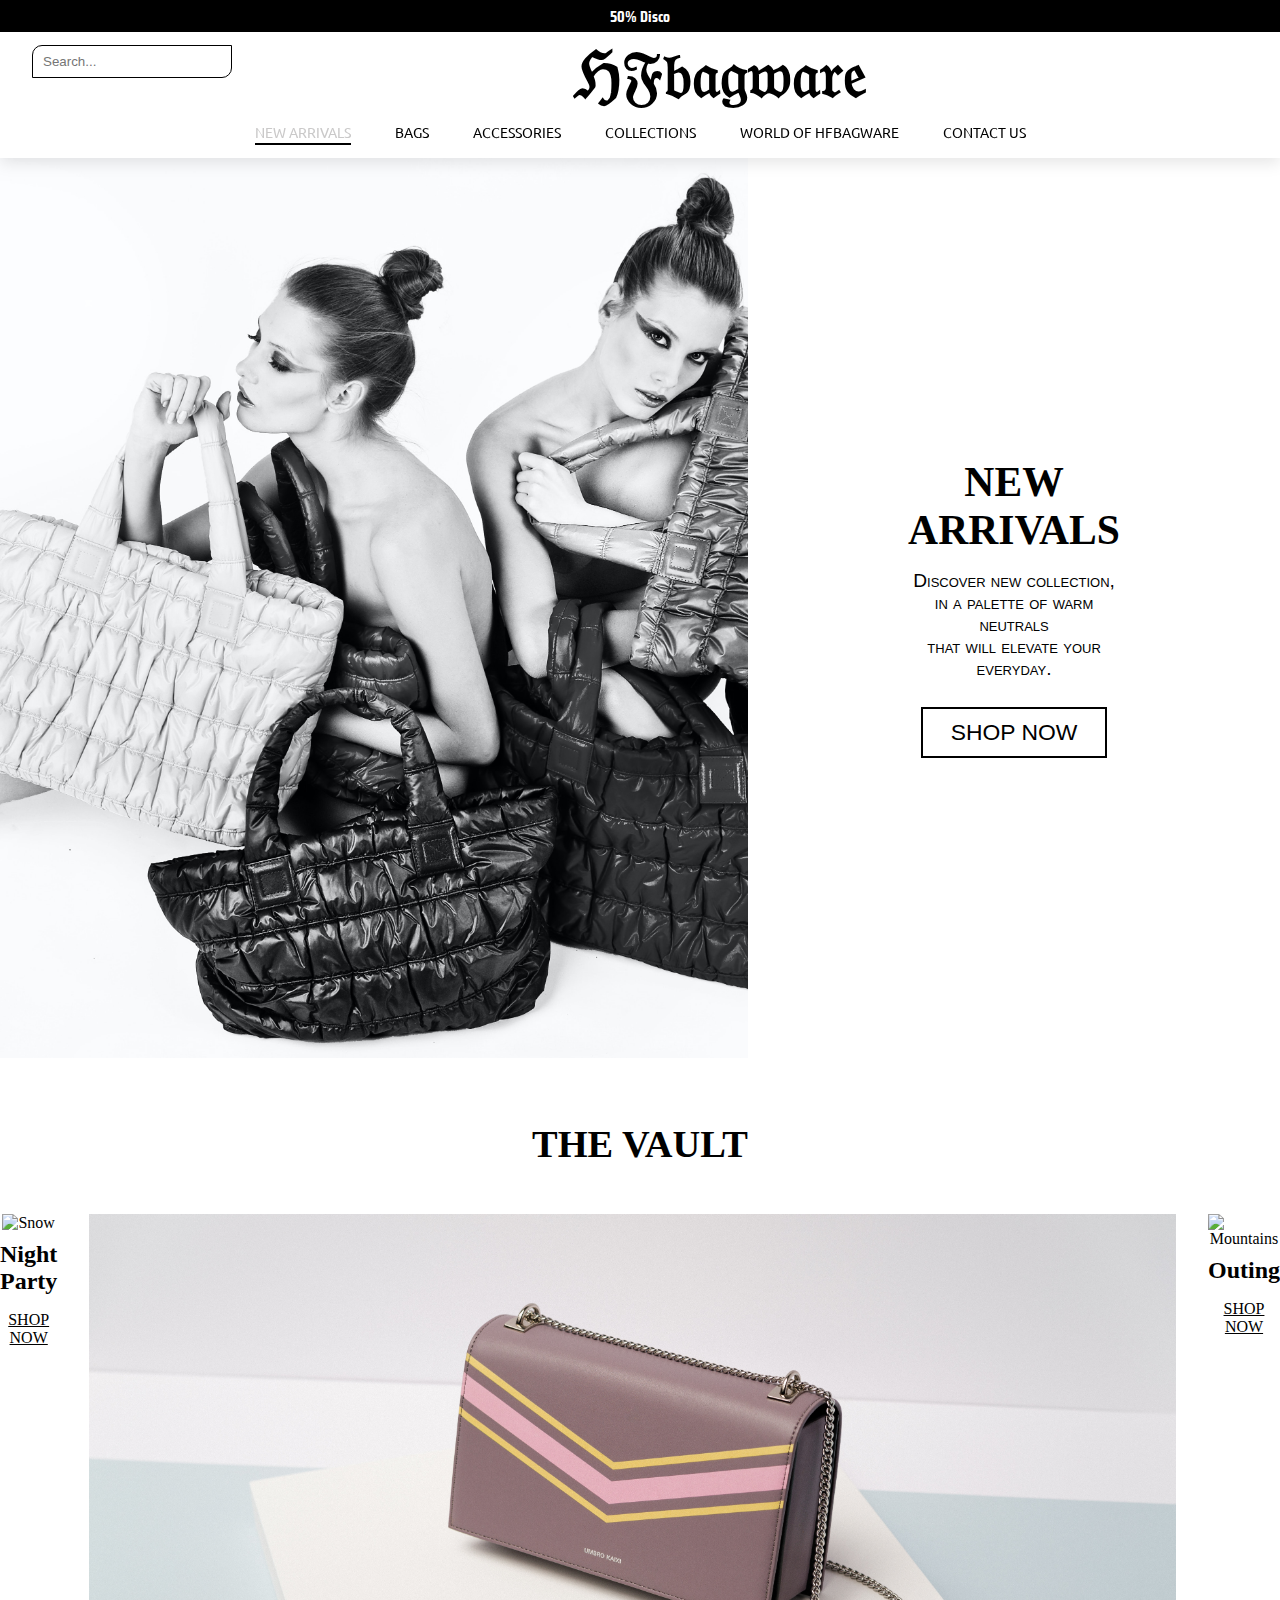
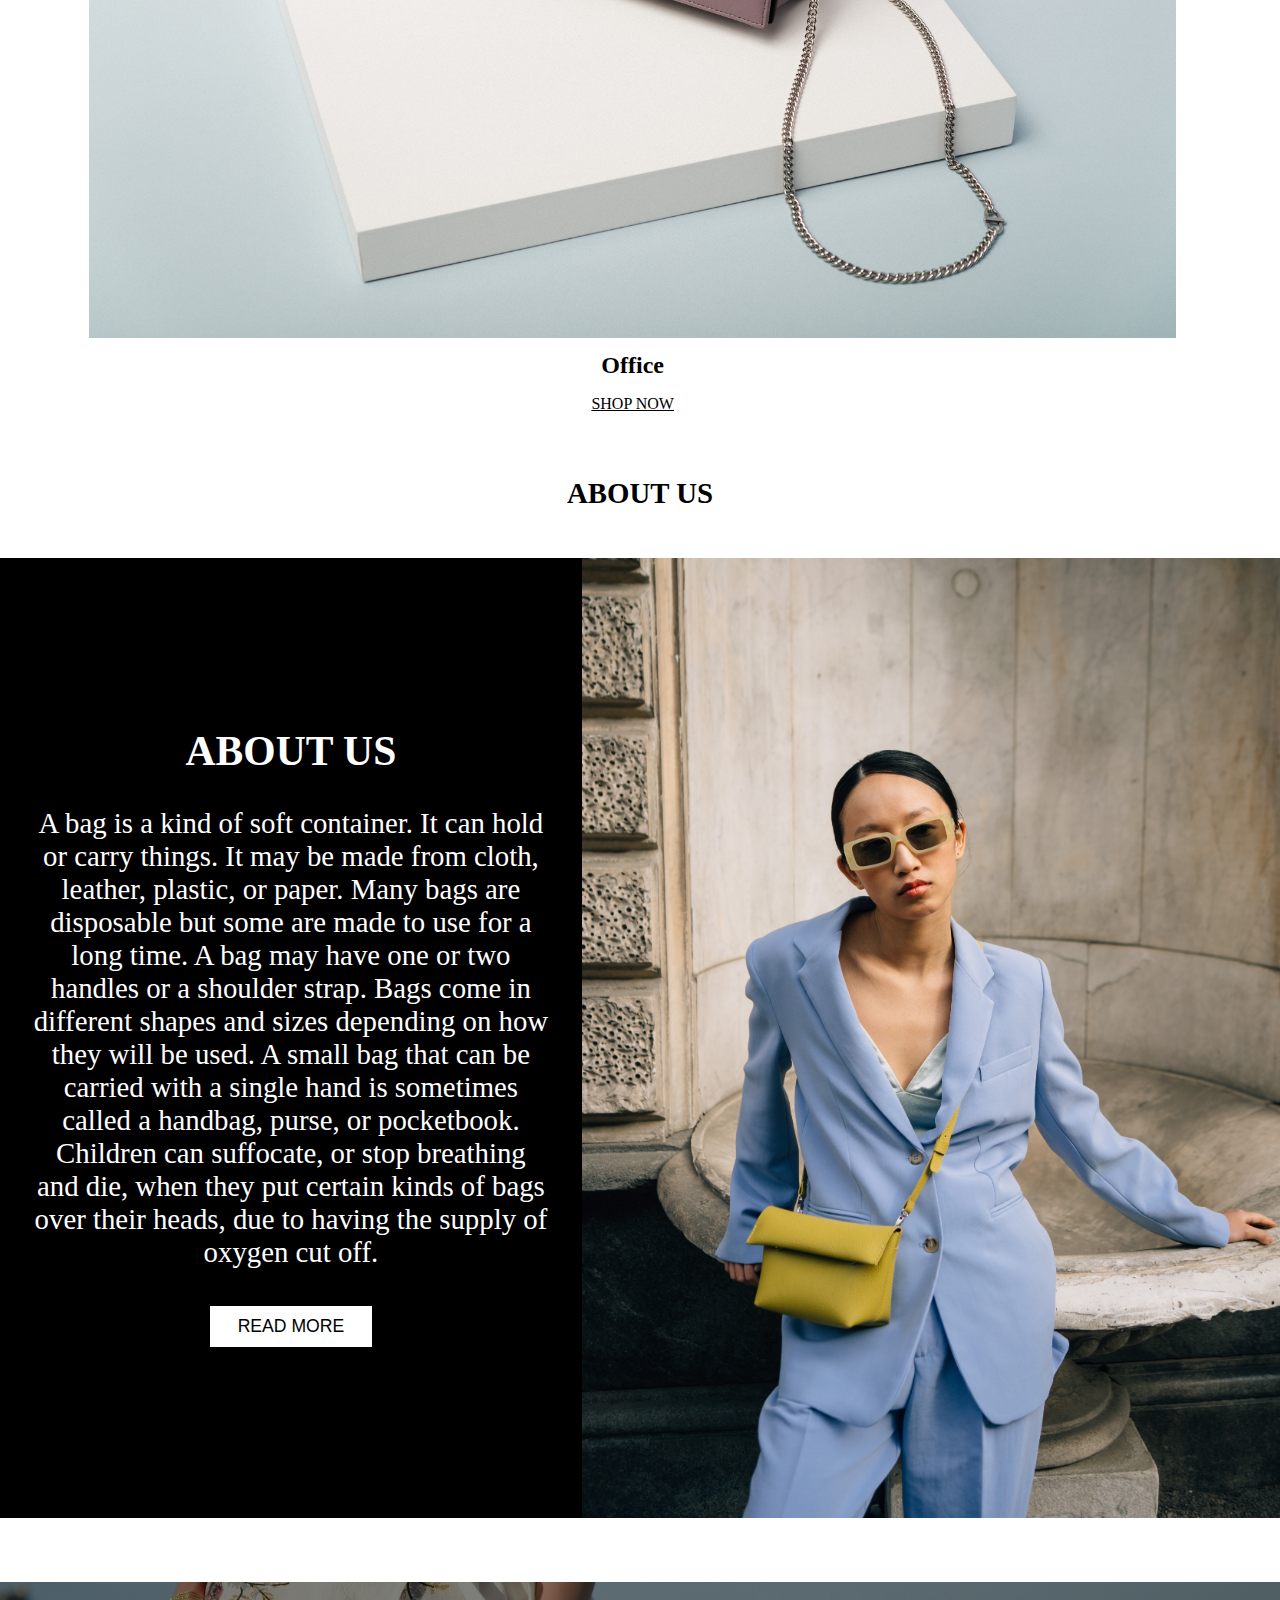
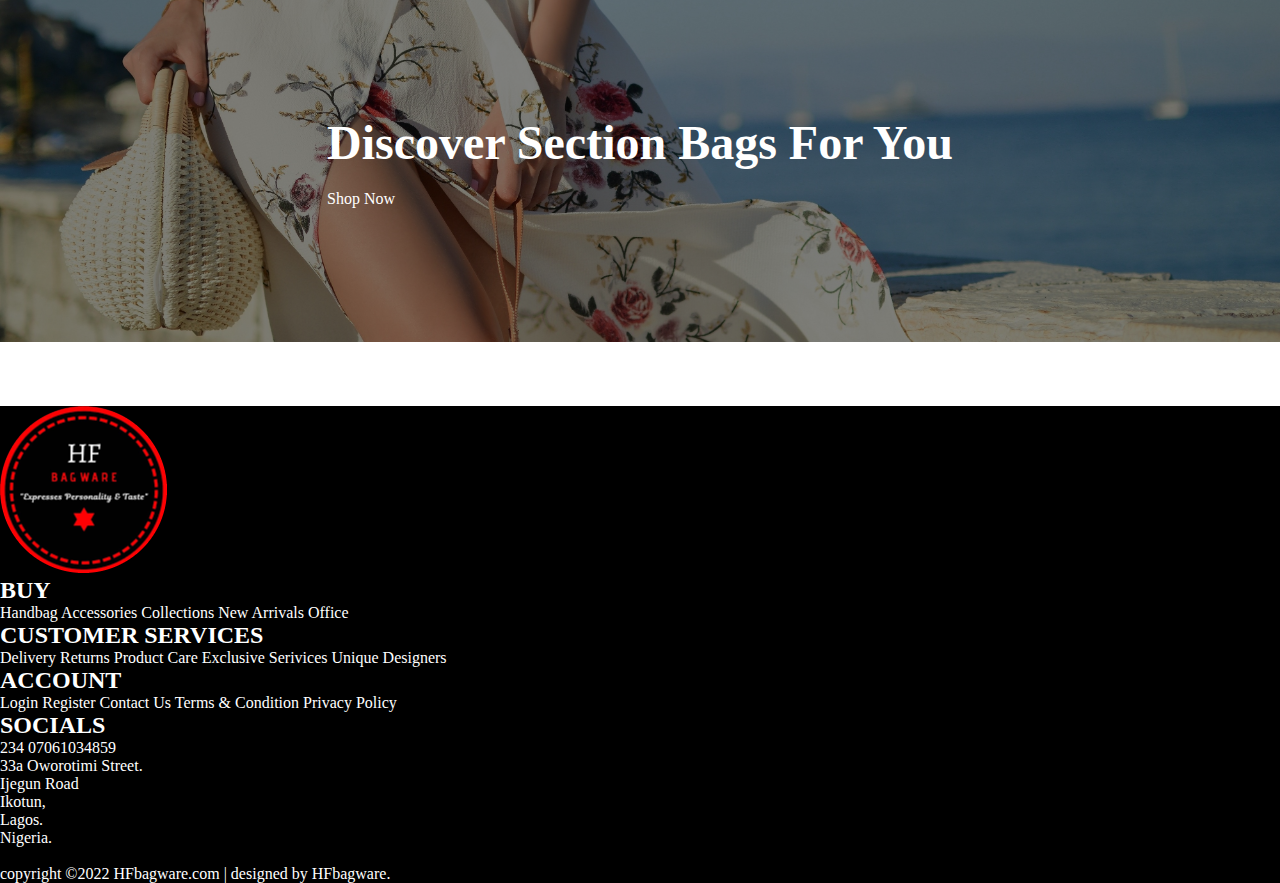
==== index.html @ 76661a8f "commited- contact page" ====
<!DOCTYPE html>
<head>
    <meta charset="UTF-8">
    <meta http-equiv="X-UA-Compatible" content="IE=edge">
    <meta name="viewport" content="width=device-width, initial-scale=1, shrink-to-fit=no">
    <title>  HFbagware.com </title>
    <link rel="stylesheet" href="style.css">
    <link rel="stylesheet" href="https://cdnjs.cloudflare.com/ajax/libs/font-awesome/6.4.0/css/all.min.css"/>
    <script src="https://kit.fontawesome.com/bca7ae633a.js" crossorigin="anonymous"></script>
    <link rel="stylesheet" href="https://unicons.iconscout.com/release/v4.0.8/css/line.css">
    <!-- <script src="script.js"></script> -->
    <link rel="stylesheet" href="https://cdn.jsdelivr.net/npm/swiper@9/swiper-bundle.min.css" />
</head>
<body>
    <div class="top-footer">
        <div class="footer-context">
            <h4 id="changing-text"></h4>
            <!-- 50% discount on best seller bags. -->
        </div>
    </div>

    <section class="header">
        <div class="header_content">
            <div class="hf">
                <form class="form" action="/search" method="get">
                    <input class="input" type="text" name="query" placeholder="Search...">
                    <button type="submit"><i class="uil uil-search"></i></button>
                </form>

                <h1>ℌ𝔉𝔟𝔞𝔤𝔴𝔞𝔯𝔢</h1>

                <div class="icons">
                    <button><i class="uil uil-user"></i></button>
                    <button><i class="uil uil-shopping-bag"></i></button>
                </div>
            </div>
            <!-- <i class="uil uil-shutter-alt"></i> -->
            <ul class="nav-menu">
                <li><a class="active" href="index.html"><i class="uil uil-process"></i>NEW ARRIVALS</a></li>
                <li><a href="bag.html"><i class="uil uil-bag"></i>BAGS</a></li>
                <li><a href="accessories.html"><i class="uil uil-wallet"></i></i>ACCESSORIES</a></li>
                <li><a href="collection.html"><i class="uil uil-box"></i>COLLECTIONS</a></li>
                <li><a href="about.html"><i class="uil uil-globe"></i>WORLD OF HFBAGWARE</a></li>
                <li><a href="contact.html"><i class="uil uil-calling"></i>CONTACT US</a></li>
                <a href="javascript:void(0);" class="icon" onclick="myFunction()"></a>
            </ul>
        </div>
    </section>

    <!-- -------------- END HEADER AND NAVBAR SECTION ----------------------  -->

    <!-- ----------------- BEGIN HOMEPAGE IMAGE SECTION  -->

    <section class="hero">
        <div class="hero_content">
            <!-- <img class="home-img" src="" /> -->
            <div class="home-img">

            </div>

            <div class="text">
                <span>
                    <h1>NEW ARRIVALS</h1>
                    <p>Discover new collection,<br/>
                        in a palette of warm neutrals<br/>
                        that will elevate your everyday.<br/>
                        <!-- - And deasonal textures and exclusive colourways</p> -->
                    </p>
                </span>
                <button class="button button1">shop now<a href="bag.html"></a></button>
            </div>
        </div>
    </section>

      <!-- ----------------- BEGIN HOMEPAGE IMAGE SECTION  -->
    
      <!-- ----------------- BEGIN VAULT IMAGE SECTION  -->

    <section class="vault">
        <div class="vault_content">
            <div class="vault_header">
                <h1>THE VAULT</h1>
            </div>

            <div class="vault_columns">
                <div class="column">
                    <img src="images/bag (1).jpg" alt="Snow" style="width:100%">
                    <h4><a href="#">night party</a></h4>
                    <span><a href="bag.html">SHOP NOW</a></span>
                </div>
                <div class="column">
                  <img src="images/bag (2).jpg" alt="Forest" style="width:100%">
                  <h4><a href="#">office</a></h4>
                  <span><a href="bag.html">SHOP NOW</a></span>
                </div>
                <div class="column">
                  <img src="images/bag (3).jpg" alt="Mountains" style="width:100%">
                  <h4><a href="#">outing</a></h4>
                  <span><a href="bag.html">SHOP NOW</a></span>
                </div>
            </div>
        </div>
    </section>

    <!-- ----------------- BEGIN VAULT IMAGE SECTION  ------------- -->

    <!-- ----------- BESTSELLER SECTION -----------------------  -->


    <!-- ----------------- BEGIN TOP-PICK SECTION  ------------- -->

    <!-- ------------------ ABOUT SECTION ----------------------- -->
    <section class="about_container">
        <div class="about_title">
            <h2>about us</h2>
        </div>

        <div class="about_content">
            <div class="about_left_text">
                <div class="about_text">
                    <h4>About us</h4>
                    <p>A bag is a kind of soft container. It can hold or carry things. It may be made from cloth, leather, plastic, or paper.
                         Many bags are disposable but some are made to use for a long time. A bag may have one or two handles or a shoulder strap.
                          Bags come in different shapes and sizes depending on how they will be used. A small bag that can be carried with a single 
                          hand is sometimes called a handbag, purse, or pocketbook. Children can suffocate, or stop breathing and die, when they put
                           certain kinds of bags over their heads,
                         due to having the supply of oxygen cut off.
                    </p>
                    <button class="button button2">Read More</button>
                </div>
            </div>

            <div class="about_right_image">
                <!-- <img src="images/homeimg (4).jpg" alt=""> -->
            </div>
        </div>
    </section>

    <!-- -------------------------- BEGIN BANNER -----------------------  -->

    <section class="banner">
        <div class="banner_container">
            <div class="banner_content">
                <div class="banner_text">
                    <h3>discover section bags for you</h3>
                    <a href="#" class="shop">Shop Now <i class="uil uil-arrow-right"></i></a>
                </div>
            </div>
        </div>
    </section>

    <!-- ------------------------ BEGIN FOOTER SECTION ---------------------------  -->

    <footer class="footer_container">
        <div class="inner_footer">
            <div class="logo_container">
                <img src="images/download-modified.png"/>
            </div>

            <div class="footer_content f-content">
                <div class="footer_third">
                    <h2>BUY</h2>
                    <a href="bag.html">Handbag</a>
                    <a href="accessories.html">Accessories</a>
                    <a href="collection.html">Collections</a>
                    <a href="#">New Arrivals</a>
                    <a href="#">Office</a>
                </div>
                <div class="footer_third">
                    <h2>CUSTOMER SERVICES</h2>
                    <a href="#">Delivery</a>
                    <a href="#">Returns</a>
                    <a href="#">Product Care</a>
                    <a href="#">Exclusive Serivices</a>
                    <a href="#">Unique Designers</a>
                </div>
                <div class="footer_third">
                    <h2>ACCOUNT</h2>
                    <a href="#">Login</a>
                    <a href="#">Register</a>
                    <a href="#">Contact Us</a>
                    <a href="#">Terms &amp; Condition</a>
                    <a href="#">Privacy Policy</a>
                </div>
                <div class="footer_third">
                    <h2>SOCIALS</h2>
                    <a href="whatsapp://send?text=Hello World!&phone=+2347********9"><ion-icon name="call-outline"></ion-icon>    234 07061034859</a><br>
                    <li><a href="https://www.instagram.com/p/CU2AyEWIhxr/"><ion-icon name="logo-whatsapp"></ion-icon></a></li>
                    <li><a href="#"><ion-icon name="logo-instagram"></ion-icon></a></li>
                    <li><a href="#"><ion-icon name="mail-open-outline"></ion-icon></a></li>
                    <li><a href="#"><ion-icon name="logo-facebook"></ion-icon></a></li>
                    <li><a href="#"><ion-icon name="logo-twitter"></ion-icon></a></li>
                    <span>
                        33a Oworotimi Street.<br>
                        Ijegun Road<br>
                        Ikotun,<br>
                        Lagos.<br>
                        Nigeria.<br> <br>
                        <p>copyright &copy;2022  HFbagware.com | designed by HFbagware. </p>
                    </span>
                </div>
            </div>
        </div>
        <!-- <div class="footer-bottom">
            <p> HFbagware.com | designed by HFbagware. </p>
            <p>kugbg</p>
        </div> -->
        <!-- <img src="https://img.icons8.com/windows/32/000000/heart-lock.png   copyright &copy;2022 "/> -->
    </footer>

    <script src="script.js"></script>

    <!-- swiperJs  -->
    <script src="https://cdn.jsdelivr.net/npm/swiper@9/swiper-bundle.min.js"></script>
</body>
---- style.css ----
@import url('https://fonts.googleapis.com/css2?family=Imperial+Script&family=Norican&family=Saira+Condensed:wght@300;400&display=swap');
@import url('https://fonts.googleapis.com/css2?family=Imperial+Script&display=swap');
@import url('https://fonts.googleapis.com/css2?family=Imperial+Script&family=Saira+Condensed:wght@300;400&display=swap');
@import url('https://fonts.googleapis.com/css2?family=Imperial+Script&family=Norican&family=Saira+Condensed:wght@300;400&family=Trocchi&display=swap');
@import url('https://fonts.googleapis.com/css2?family=Imperial+Script&family=Norican&family=Oswald&family=Saira+Condensed:wght@300;400&family=Trocchi&display=swap');
@import url('https://fonts.googleapis.com/css2?family=Imperial+Script&family=Norican&family=Oswald&family=Saira+Condensed:wght@300;400&family=Trocchi&family=Yuji+Hentaigana+Akebono&display=swap');
@import url('https://fonts.googleapis.com/css2?family=Imperial+Script&family=Luxurious+Roman&family=Norican&family=Oswald&family=Saira+Condensed:wght@300;400&family=Trocchi&family=Yuji+Hentaigana+Akebono&display=swap');
@import url('https://fonts.googleapis.com/css2?family=Abril+Fatface&family=Anton&family=Bebas+Neue&family=Black+Han+Sans&family=Bungee&family=Cinzel:wght@400;600&family=Gloock&family=Great+Vibes&family=Imperial+Script&family=Kanit:wght@300&family=League+Spartan&family=Luxurious+Roman&family=Norican&family=Oswald&family=Poppins:wght@400;500;600&family=Prosto+One&family=Raleway:wght@400;500;600&family=Saira+Condensed:wght@300;400&family=Ubuntu:wght@400;500&display=swap');
*{
    margin: 0;
    padding: 0;
    box-sizing: border-box;
    text-decoration: none;
    list-style: none;
}

button {
    border: none;
    background-color: #fff;
    font-size: 1.5rem;
    padding: 0 4px;
    cursor: pointer;
}

/*----------------- START TOP FOOTER -------------*/
.top-footer{
    width: 100%;
    height: 2rem;
    background-color: black;
}

.footer-context h4{
    text-align: center;
    padding: 4px;
    color: white;
    font-size: 1rem;
    font-family: 'Saira Condensed', sans-serif;
    text-transform: capitalize;
    animation: animate 10s infinite ease-in-out;
}

@keyframes animate {
    0% {
        color: rgb(255, 201, 217);
    }

    50% {
        color: rgb(199, 247, 199);
    }

    100% {
        color: rgb(252, 175, 175)
    }
}


/* --------------------- END TOP FOOTER ---------------------- */

/* ------------------------ HEADER AND NAVBAR ----------------*/
.header {
    background: #fff;
    box-shadow: 0 5px 15px rgba(0,0,0,0.1);
    z-index: 999;
    position: sticky;
    top: 0;
    left: 0;
}

.header_content {
    text-align: center;
    padding: 0.3rem 0 1rem 0;
}

.hf {
    display: flex;
    justify-content: space-between;
    align-items: center;
    padding: 0 3rem 0 2rem;
    font-size: 2rem;
    padding-bottom: 0.5rem;
}

.hf h4 {
    font-size: 0.9rem;
    text-transform: capitalize;
    font-family: 'Ubuntu', sans-serif;
    font-weight: 400;
}

/* Style the search bar container */
.form {
    border: none;
}

/* Style the search input */
.input[type="text"] {
    width: 200px;
    padding: 10px;
    height: 33px;
    border: 1px solid black;
    border-bottom-right-radius: 10px;
    border-top-left-radius: 10px;
}
  
  /* Style the search button */
.form button[type="submit"] {
    margin: -50px;
    width: 32px;
    font-size: 1.4rem;
    border-bottom-right-radius: 10px;
    background: var black;
    color: black;
    cursor: pointer;
}

.nav-menu li{
    display: inline-block;
    padding: 0 20px;
}

.nav-menu li a{
    text-decoration: none;
    color: black;
    font-family: 'Ubuntu', sans-serif;
    font-size: 0.9rem;
    font-weight: 400;
    position: relative;
}

.nav-menu li a.active {
    color: #cac9c9;
} 

.nav-menu li a::before{
    content: " ";
    display: block;
    height: 2px;
    background-color: black;
    position: absolute;
    bottom: -4px;
    width: 0%;
    transition: all ease-in-out 250ms;
}

.nav-menu li a:hover::before,
.nav-menu li a.active::before{
    width: 100%;
}

.nav-menu::after {
    content: "";
    clear: both;
    display: table;
}
 /* ---------------- END HEADER/NAVBAR SECTION ---------------  */


/* ----------------- START NEW ARRIVAL SECTION -------------------*/

.hero_content {
    display: flex;
    align-items: center
}

.home-img {
    width: 68%;
    height: 100vh;
    overflow: hidden;
    position: relative;
    background-image: url(images/home\ \(2\).jpg);
    background-position: center;
    background-repeat: no-repeat;
    background-size: cover;
    animation: change 35s infinite ease-in-out;
}

@keyframes change {
    10% {
        background-image: url(images/home\ \(2\).jpg);
    }
    20% {
        background-image: url(images/pexel1.jpg);
    }
    40% {
        background-image: url(images/pexel2.jpg);
    }
    80% {
        background-image: url(images/moreimg\ \(1\).jpg);
    }
    100% {
        background-image: url(images/moreimg\ \(2\).jpg);
    }
}

@media (max-width: 1429px){
    .home-img {
        width: 140%;
    }
}

.text {
    padding: 0 10rem 0 ;
    font-variant: small-caps;
    text-align: center;
    font-size: 1.3rem;
}

.text span p{
    padding: 1rem 0;
    font-family: 'Orbitron', sans-serif;
    font-size: 1.2rem;
    font-weight: 100;
}

.button {
    border: none;
    color: white;
    padding: 10px 28px;
    text-transform: uppercase;
    text-align: center;
    text-decoration: none;
    font-size: 16px;
    transition-duration: 0.4s;
    cursor: pointer;
}

.button1 {
    font-size: 110%;
    background-color: white; 
    color: black; 
    margin-top: 0.7rem;
    border: 2px solid black;
}
  
.button1:hover {
    background-color: black;
    color: white;
}
/*   ------------------- END NEW ARRIVAL SECTION ------------------------*/

/* ---------------- START VALUT SECTION -------------*/

.vault_header {
    text-align: center;
    font-size: 1.2rem;
    font-variant: small-caps;
    padding: 4rem 0 3rem 0;
}

.vault_columns {
    display: flex;
    gap: 2rem;
}

.vault_columns {
    text-align: center;
}

.column h4 a{
    color: black;
    font-size: 1.5rem;
    text-transform: capitalize;
    text-decoration: none;
}

.column img{
    padding: 0 0 0.6rem 0;
}

.column h4 {
    margin-bottom: 1rem;
}

.column span a {
    text-decoration: underline;
    color: black;
    font-size: 1rem;
}

@media screen and (max-width: 500px) {
    .column {
      width: 100%;
    }
} 
/* ----------------- END VALUT SECTION -----------*/

/* ------------ START TOP PICKS --------------------*/

/* --------------------- END TOP PICKS ---------------------- */



/* --------------------- START ABOUT US SECTION ---------------------*/

.about_title {
    text-align: center;
    font-size: 1.2rem;
    font-variant: small-caps;
    padding: 4rem 0 3rem 0;
    text-transform: uppercase;
}

.about_content {
    display: flex;
    /* padding: 2rem 3rem; */
}

.about_left_text {
    width: 50%;
    height: 60rem;
    background-color: black;
    color: white;
    display: flex;
    align-items: center;
}

.about_text {
    display: flex;
    flex-direction: column;
    align-items: center;
}

.about_text h4 {
    text-align: center;
    font-size: 2.6rem;
    font-variant: small-caps;
    padding: 0 0 2rem;
    text-transform: uppercase;
}

.about_text p {
    padding: 0 2rem 1.5rem 2rem;
    text-align: center;
    font-size: 1.8rem;
}

.button2 {
    font-size: 110%;
    background-color: white; 
    color: black; 
    margin-top: 0.7rem;
    border: 2px solid black;
}
  
.button2:hover {
    background-color: #cac9c9;
    color: black;
}

.about_right_image {
    width: 60%;
    height: 60rem;
    background-image: url(images/homeimg\ \(4\).jpg);
    background-position: center;
    background-size: cover;
    background-repeat: no-repeat;
}
/* ------------------END ABOUT US SECTION ------------------ */

/* ----------------- START BGDOWN SECTION -----------------*/
.banner {
    padding: 4rem 0 4rem 0;
}
.banner_content {
    display: flex;
    align-items: center;
    justify-content: center;
    width: 100%;
    height: 40vh;
    position: relative;
    background-image: url(images/bg.jpg);
    background-position: center;
    background-repeat: no-repeat;
    background-size: cover;
    z-index: 1;
}

.banner_content::after {
    content: '';
    position: absolute;
    width: 100%;
    height: 40vh;
    top: 0;
    left: 0;
    background-color: black;
    opacity: 0.5;
    z-index: -1;
}

.banner_text h3{
    text-transform: capitalize;
    font-size: 3rem;
    color: white;
    padding-bottom: 20px;
}

.banner_text a {
    color: #fff;
    transition: 2s ease-in-out;
}

.banner_text a:hover {
    font-size: 1.1rem;
    color: #cac9c9;
    text-decoration: underline;
}

/* --------------------- FOOTER ----------------------*/

footer {
    display: flex;
    background-color: black;
}


.footer_third {
    color: #fff;
}

.footer_third a {
    color: #fff;
}

.footer_third span {
    color: #fff;
}
/* -------------------- END OF FOOTER -------------------------*/
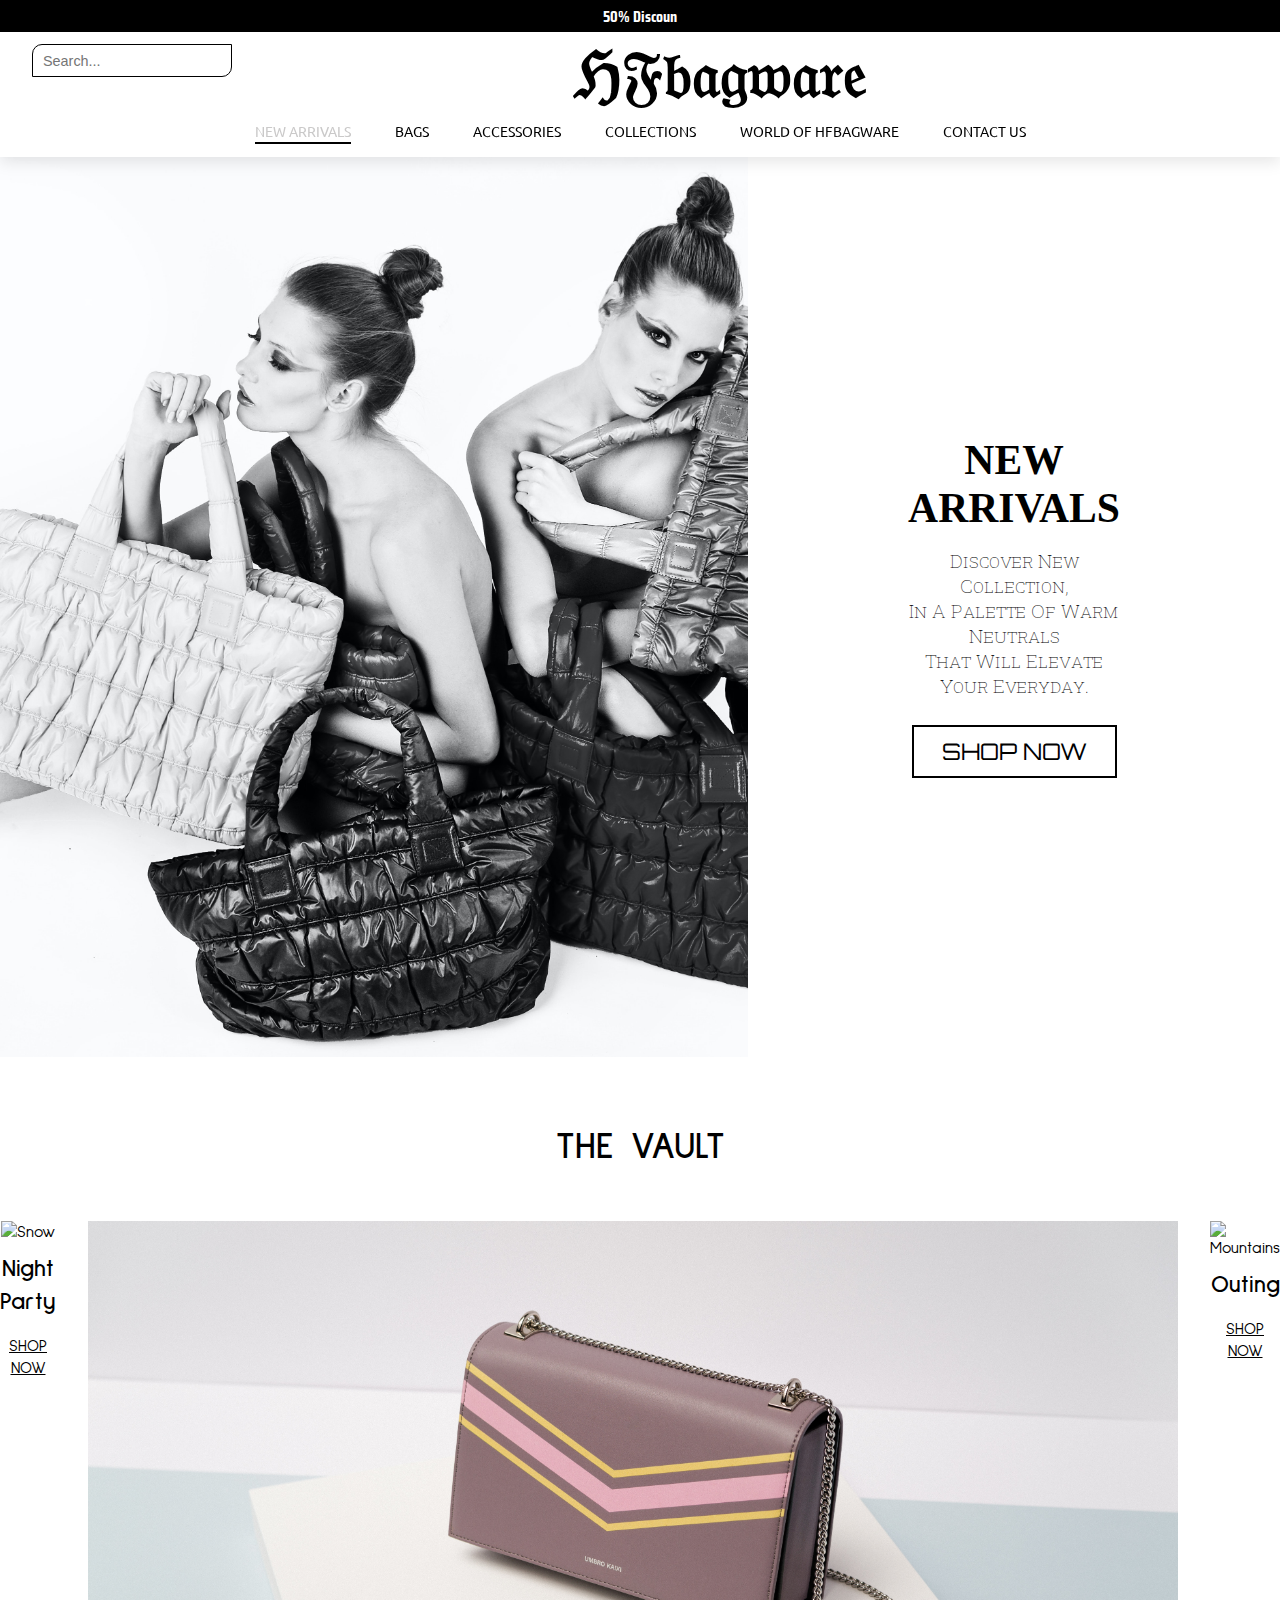
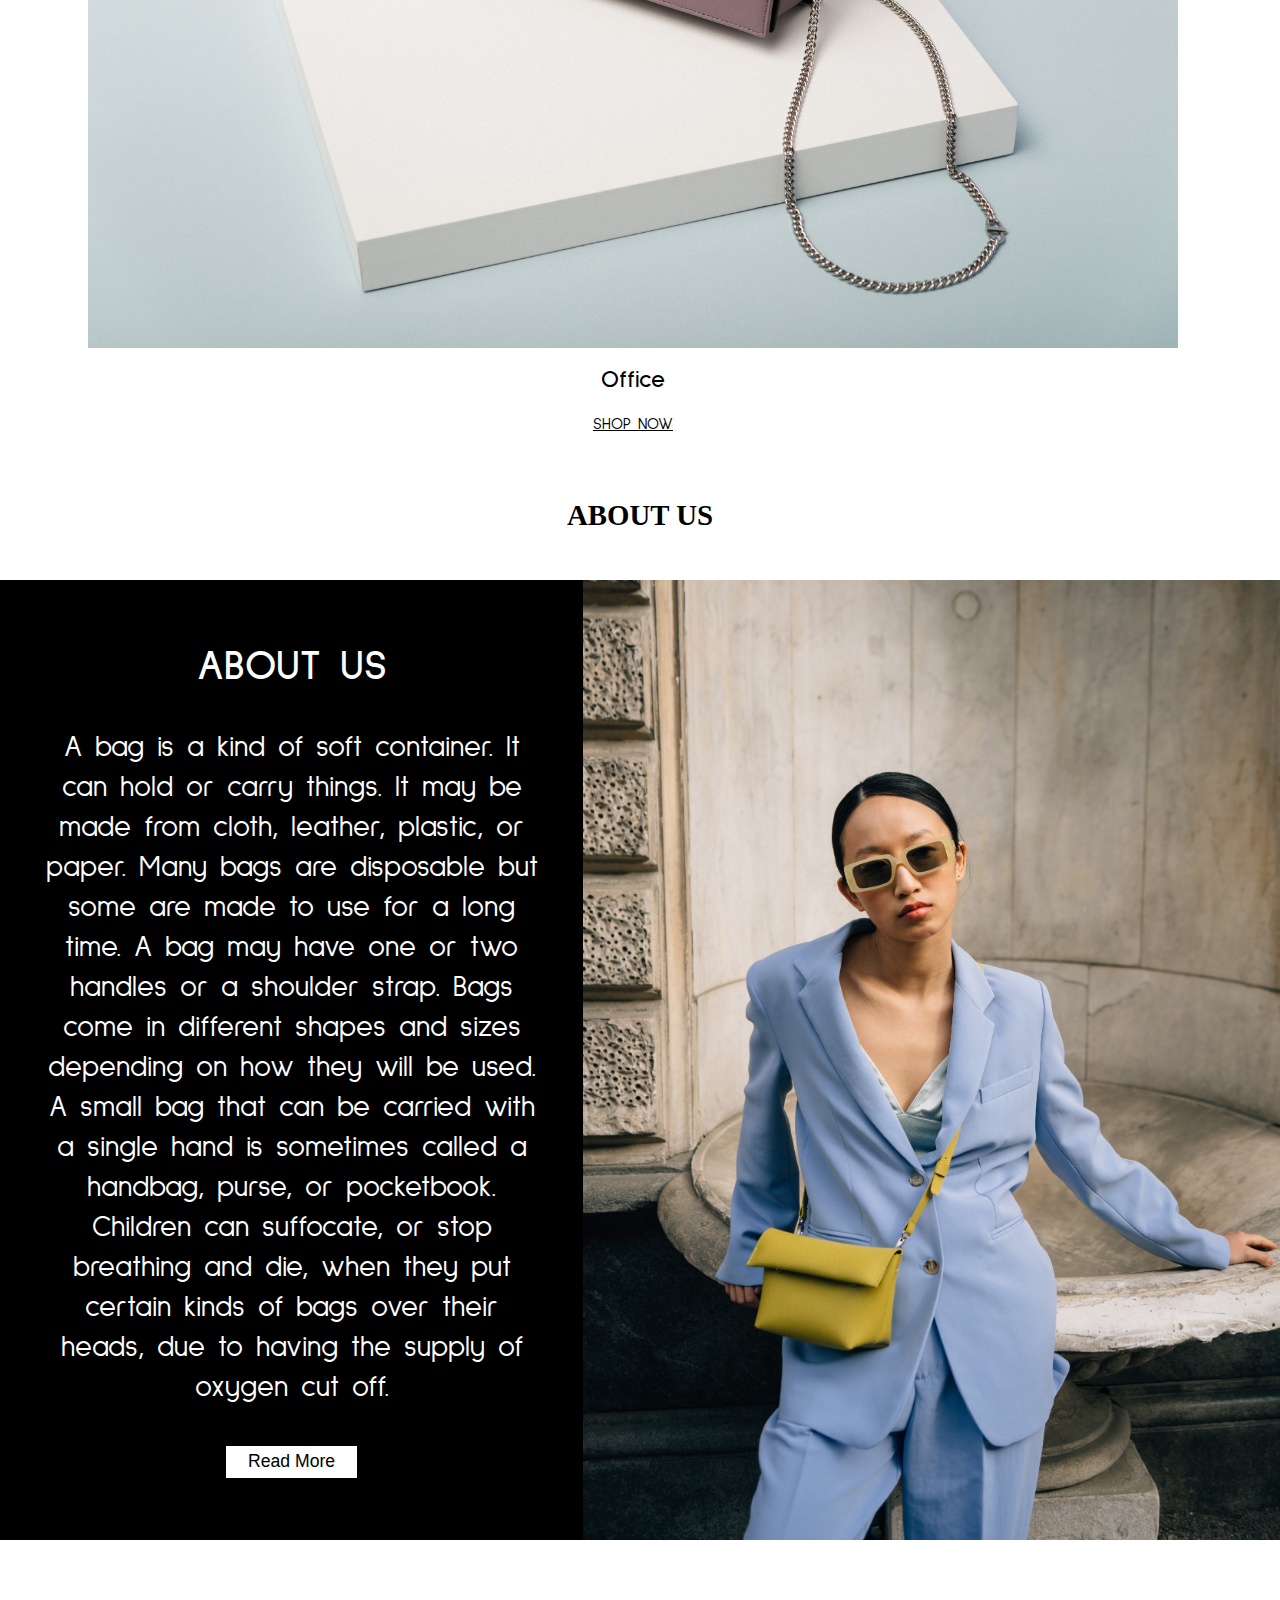
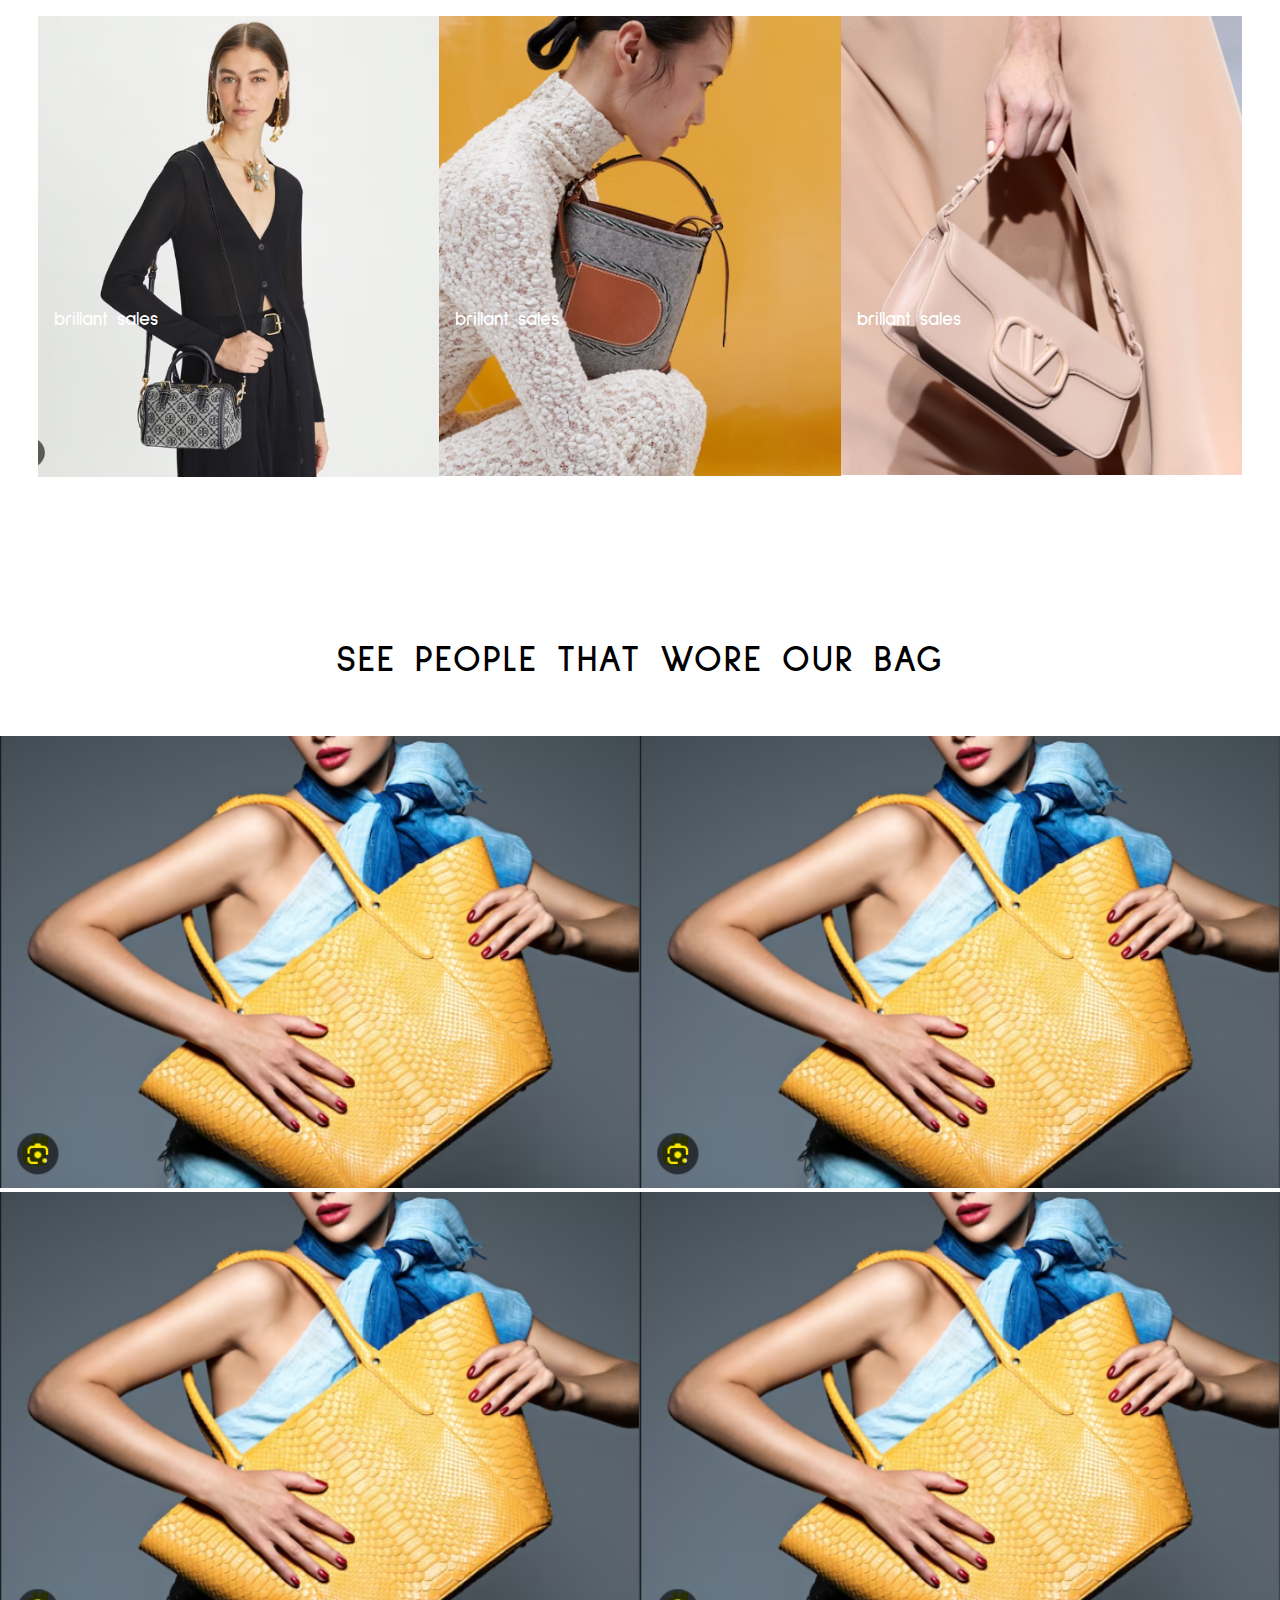
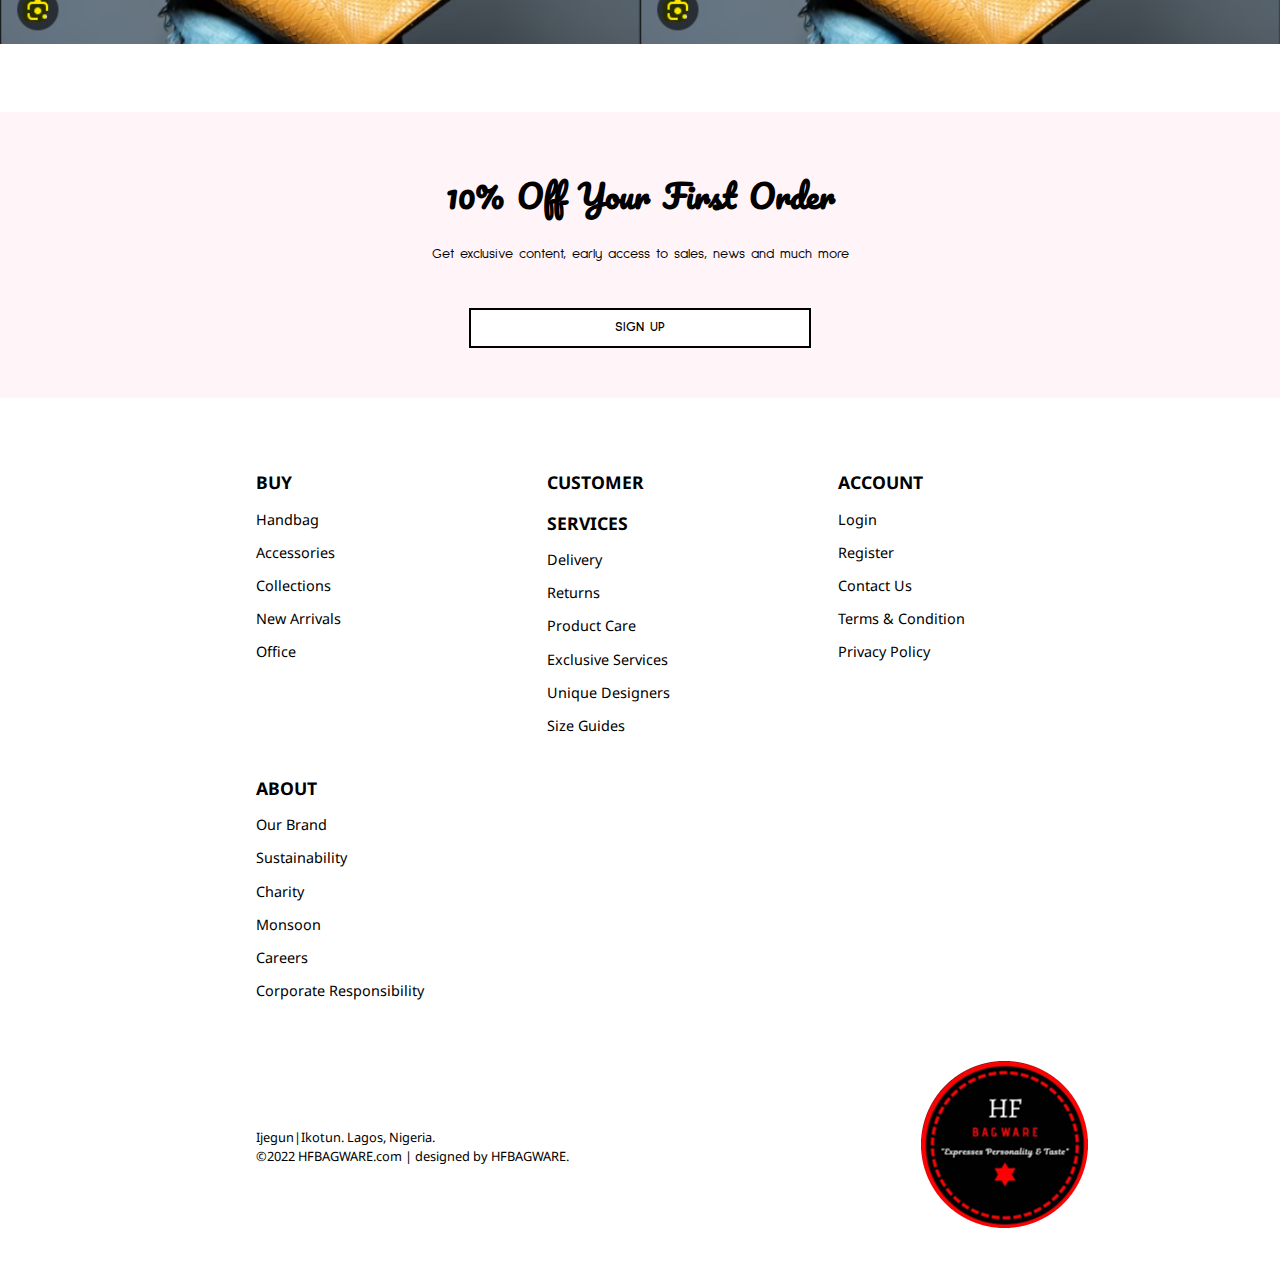
==== commit 596b9be0: "home page" ====
--- a/index.html
+++ b/index.html
@@ -4,11 +4,17 @@
     <meta http-equiv="X-UA-Compatible" content="IE=edge">
     <meta name="viewport" content="width=device-width, initial-scale=1, shrink-to-fit=no">
     <title>  HFbagware.com </title>
+    <!-- stylesheet link  -->
     <link rel="stylesheet" href="style.css">
-    <link rel="stylesheet" href="https://cdnjs.cloudflare.com/ajax/libs/font-awesome/6.4.0/css/all.min.css"/>
-    <script src="https://kit.fontawesome.com/bca7ae633a.js" crossorigin="anonymous"></script>
+    <link rel="stylesheet" href="style2.css">
+
+    <!-- others -->
+    <!-- <link rel="stylesheet" href="https://cdnjs.cloudflare.com/ajax/libs/font-awesome/6.4.0/css/all.min.css"/> -->
+    <!-- <script src="https://kit.fontawesome.com/bca7ae633a.js" crossorigin="anonymous"></script> -->
+    
+    <!-- icon link  -->
     <link rel="stylesheet" href="https://unicons.iconscout.com/release/v4.0.8/css/line.css">
-    <!-- <script src="script.js"></script> -->
+    <!-- swiper link  -->
     <link rel="stylesheet" href="https://cdn.jsdelivr.net/npm/swiper@9/swiper-bundle.min.css" />
 </head>
 <body>
@@ -67,7 +73,7 @@
                         <!-- - And deasonal textures and exclusive colourways</p> -->
                     </p>
                 </span>
-                <button class="button button1">shop now<a href="bag.html"></a></button>
+                <button class="button1">shop now<a href="bag.html"></a></button>
             </div>
         </div>
     </section>
@@ -126,7 +132,7 @@
                            certain kinds of bags over their heads,
                          due to having the supply of oxygen cut off.
                     </p>
-                    <button class="button button2">Read More</button>
+                    <button class="button2">Read More</button>
                 </div>
             </div>
 
@@ -136,77 +142,221 @@
         </div>
     </section>
 
-    <!-- -------------------------- BEGIN BANNER -----------------------  -->
-
-    <section class="banner">
-        <div class="banner_container">
-            <div class="banner_content">
-                <div class="banner_text">
-                    <h3>discover section bags for you</h3>
-                    <a href="#" class="shop">Shop Now <i class="uil uil-arrow-right"></i></a>
-                </div>
-            </div>
-        </div>
-    </section>
-
-    <!-- ------------------------ BEGIN FOOTER SECTION ---------------------------  -->
-
-    <footer class="footer_container">
-        <div class="inner_footer">
-            <div class="logo_container">
-                <img src="images/download-modified.png"/>
-            </div>
-
-            <div class="footer_content f-content">
-                <div class="footer_third">
-                    <h2>BUY</h2>
-                    <a href="bag.html">Handbag</a>
-                    <a href="accessories.html">Accessories</a>
-                    <a href="collection.html">Collections</a>
-                    <a href="#">New Arrivals</a>
-                    <a href="#">Office</a>
-                </div>
-                <div class="footer_third">
-                    <h2>CUSTOMER SERVICES</h2>
-                    <a href="#">Delivery</a>
-                    <a href="#">Returns</a>
-                    <a href="#">Product Care</a>
-                    <a href="#">Exclusive Serivices</a>
-                    <a href="#">Unique Designers</a>
-                </div>
-                <div class="footer_third">
-                    <h2>ACCOUNT</h2>
-                    <a href="#">Login</a>
-                    <a href="#">Register</a>
-                    <a href="#">Contact Us</a>
-                    <a href="#">Terms &amp; Condition</a>
-                    <a href="#">Privacy Policy</a>
-                </div>
-                <div class="footer_third">
-                    <h2>SOCIALS</h2>
-                    <a href="whatsapp://send?text=Hello World!&phone=+2347********9"><ion-icon name="call-outline"></ion-icon>    234 07061034859</a><br>
-                    <li><a href="https://www.instagram.com/p/CU2AyEWIhxr/"><ion-icon name="logo-whatsapp"></ion-icon></a></li>
-                    <li><a href="#"><ion-icon name="logo-instagram"></ion-icon></a></li>
-                    <li><a href="#"><ion-icon name="mail-open-outline"></ion-icon></a></li>
-                    <li><a href="#"><ion-icon name="logo-facebook"></ion-icon></a></li>
-                    <li><a href="#"><ion-icon name="logo-twitter"></ion-icon></a></li>
-                    <span>
-                        33a Oworotimi Street.<br>
-                        Ijegun Road<br>
-                        Ikotun,<br>
-                        Lagos.<br>
-                        Nigeria.<br> <br>
-                        <p>copyright &copy;2022  HFbagware.com | designed by HFbagware. </p>
-                    </span>
-                </div>
-            </div>
-        </div>
-        <!-- <div class="footer-bottom">
-            <p> HFbagware.com | designed by HFbagware. </p>
-            <p>kugbg</p>
-        </div> -->
-        <!-- <img src="https://img.icons8.com/windows/32/000000/heart-lock.png   copyright &copy;2022 "/> -->
-    </footer>
+    <!-- ----------------------- maywuifhiu-------------------------  -->
+    <div class="feature_section_container">
+        <div class="feature_section_content">
+            <div class="feature">
+                <img src="images/designer2.png" alt="featureBag" style="width: 100%;">
+                <div class="feature_details">
+                    <h3>brillant sales</h3>
+                </div>
+            </div>
+
+            <div class="feature">
+                <img src="images/designers.png" alt="featureBag" style="width: 100%;">
+                <div class="feature_details">
+                    <h3>brillant sales</h3>
+                </div>
+            </div>
+
+            <div class="feature">
+                <img src="images/designer3.png" alt="featureBag" style="width: 100%;">
+                <div class="feature_details">
+                    <h3>brillant sales</h3>
+                </div>
+            </div>
+        </div>
+    </div>
+
+    <!-- ------------------------------ BAG MODELS CONTAINER SECTION --------------------------------  -->
+
+    <div class="designer_section_container">
+        <div class="designer_content">
+            <h2 class="designer_title">See people that wore our bag</h2>
+            <div class="designer_row">
+                <div class="designer_columns">
+                    <img src="images/modelbag1.png" alt="">
+                    <img src="images/modelbag1.png" alt="">
+                </div>
+
+                <div class="designer_columns">
+                    <img src="images/modelbag1.png" alt="">
+                    <img src="images/modelbag1.png" alt="">
+                </div>
+            </div>
+        </div>
+    </div>
+
+
+
+
+
+
+
+
+
+
+
+
+
+
+
+
+  <!-- ------------------ BANNER SECTION -------------------------  -->
+
+  <div class="banner_container">
+    <div class="banner_content">
+        <h2>10% Off Your First Order</h2>
+        <p>Get exclusive content, early access to sales, news and much more</p>
+    </div>
+    <div class="btn-signup">
+        <a href="#"> <button class="btns button6">SIGN UP </button></a>
+        <div class="socials-icons icons">
+            <li><a href="https://www.instagram.com/p/CU2AyEWIhxr/"><i class="uil uil-whatsapp"></i></a></li>
+            <li><a href="#"><i class="uil uil-instagram"></i></a></li>
+            <li><a href="#"><i class="uil uil-facebook-f"></i></a></li>
+            <li><a href="#"><i class="uil uil-twitter-alt"></i></a></li>
+        </div>
+    </div>
+</div>
+
+
+<!-- ------------------ FOOTER SECTION -------------------------  -->
+
+<div id="footer" class="footer_containerr">
+    <div class="footer_container_content">
+        <div class="footer_content">
+            <div class="footer_first">
+                <h2>BUY</h2>
+                <li><a href="bag.html">Handbag</a></li>
+                <li><a href="accessories.html">Accessories</a></li>
+                <li><a href="collection.html">Collections</a></li>
+                <li><a href="#">New Arrivals</a></li>
+                <li><a href="#">Office</a></li>
+            </div>
+
+            <div class="footer_first">
+                <h2>CUSTOMER <br>SERVICES</h2>
+                <li><a href="#">delivery</a></li>
+                <li><a href="#">returns</a></li>
+                <li><a href="#">product care</a></li>
+                <li><a href="#">exclusive services</a></li>
+                <li><a href="#">Unique designers</a></li>
+                <li><a href="#">size guides</a></li>
+            </div>
+
+            <div class="footer_first">
+                <h2>ACCOUNT</h2>
+                <li><a href="#">login</a></li>
+                <li><a href="#">register</a></li>
+                <li><a href="#">contact us</a></li>
+                <li><a href="#">Terms &amp; Condition</a></li>
+                <li><a href="#">Privacy Policy</a></li> 
+            </div>
+
+            <div class="footer_first">
+                <h2>ABOUT</h2>
+                <li><a href="#">our brand</a></li>
+                <li><a href="#">sustainability</a></li>
+                <li><a href="#">charity</a></li>
+                <li><a href="#">monsoon</a></li>
+                <li><a href="#">careers</a></li>
+                <li><a href="#">corporate responsibility</a></li>
+            </div>
+        </div>
+    </div>
+
+    <div class="logo_container logo">
+        <div class="location">
+            <span>ijegun|ikotun. Lagos, Nigeria.</span>
+            <p> &copy;2022  HFBAGWARE.com | designed by HFBAGWARE. </p>
+        </div>
+        <div class="image">
+            <img src="images/download-modified.png" alt="">
+            <div class="socials-icons">
+                <li><a href="https://www.instagram.com/p/CU2AyEWIhxr/"><i class="uil uil-whatsapp"></i></a></li>
+                <li><a href="#"><i class="uil uil-instagram"></i></a></li>
+                <li><a href="#"><i class="uil uil-facebook-f"></i></a></li>
+                <li><a href="#"><i class="uil uil-twitter-alt"></i></a></li>
+            </div>
+        </div>
+    </div>
+
+    <!-- menu box -->
+    <!-- ------------------PHONE SIZE FOOTER SECTION -------------------------  -->
+    <div class="footerContainer">
+        <div class="footer-content">
+            <div class="footer-title" onclick="toggleAnswer(1)"><a href="#"><h2>BUY</h2></a>
+                <i class="uil uil-angle-down"></i> 
+            </div>
+            <div class="footer-list footer_first" id="answer-1">
+                <li><a href="bag.html">Handbag</a></li>
+                <li><a href="accessories.html">Accessories</a></li>
+                <li><a href="collection.html">Collections</a></li>
+                <li><a href="#">New Arrivals</a></li>
+                <li><a href="#">Office</a></li>
+            </div>
+        </div>
+
+        <div class="footer-content">
+            <div class="footer-title" onclick="toggleAnswer(2)"><a href="#"><h2>CUSTOMER SERVICES</h2></a>
+                <i class="uil uil-angle-down"></i> 
+            </div>
+            <div class="footer-list footer_first" id="answer-2">
+                <li><a href="#">delivery</a></li>
+                <li><a href="#">returns</a></li>
+                <li><a href="#">product care</a></li>
+                <li><a href="#">exclusive services</a></li>
+                <li><a href="#">Unique designers</a></li>
+                <li><a href="#">size guides</a></li>
+            </div>
+        </div>
+
+        <div class="footer-content">
+            <div class="footer-title" onclick="toggleAnswer(3)"><a href="#"><h2>ACCOUNT</h2></a>
+                <i class="uil uil-angle-down"></i> 
+            </div>
+            <div class="footer-list footer_firstid="answer-3">
+                <li><a href="#">login</a></li>
+                <li><a href="#">register</a></li>
+                <li><a href="#">contact us</a></li>
+                <li><a href="#">Terms &amp; Condition</a></li>
+                <li><a href="#">Privacy Policy</a></li>
+            </div>
+        </div>
+
+        <div class="footer-content">
+            <div class="footer-title" onclick="toggleAnswer(4)"><a href="#"><h2>ABOUT</h2></a>
+                <i class="uil uil-angle-down"></i> 
+            </div>
+            <div class="footer-list footer_first" id="answer-4">
+                <li><a href="#">our brand</a></li>
+                <li><a href="#">sustainability</a></li>
+                <li><a href="#">charity</a></li>
+                <li><a href="#">monsoon</a></li>
+                <li><a href="#">careers</a></li>
+                <li><a href="#">corporate responsibility</a></li>
+            </div>
+        </div>
+    </div>
+
+    <div class="logo_container logos">
+        <div class="location">
+            <span>ijegun|ikotun. Lagos, Nigeria.</span>
+            <p> &copy;2022  HFBAGWARE.com | designed by HFBAGWARE. </p>
+        </div>
+        <div class="image">
+            <img src="images/download-modified.png" alt="">
+            <div class="socials-icons">
+                <li><a href="https://www.instagram.com/p/CU2AyEWIhxr/"><i class="uil uil-whatsapp"></i></a></li>
+                <li><a href="#"><i class="uil uil-instagram"></i></a></li>
+                <li><a href="#"><i class="uil uil-facebook-f"></i></a></li>
+                <li><a href="#"><i class="uil uil-twitter-alt"></i></a></li>
+            </div>
+        </div>
+</div>
+
+<!-- ------------------ END FOOTER SECTION -------------------------  -->
 
     <script src="script.js"></script>
 
--- a/style.css
+++ b/style.css
@@ -6,6 +6,9 @@
 @import url('https://fonts.googleapis.com/css2?family=Imperial+Script&family=Norican&family=Oswald&family=Saira+Condensed:wght@300;400&family=Trocchi&family=Yuji+Hentaigana+Akebono&display=swap');
 @import url('https://fonts.googleapis.com/css2?family=Imperial+Script&family=Luxurious+Roman&family=Norican&family=Oswald&family=Saira+Condensed:wght@300;400&family=Trocchi&family=Yuji+Hentaigana+Akebono&display=swap');
 @import url('https://fonts.googleapis.com/css2?family=Abril+Fatface&family=Anton&family=Bebas+Neue&family=Black+Han+Sans&family=Bungee&family=Cinzel:wght@400;600&family=Gloock&family=Great+Vibes&family=Imperial+Script&family=Kanit:wght@300&family=League+Spartan&family=Luxurious+Roman&family=Norican&family=Oswald&family=Poppins:wght@400;500;600&family=Prosto+One&family=Raleway:wght@400;500;600&family=Saira+Condensed:wght@300;400&family=Ubuntu:wght@400;500&display=swap');
+@import url('https://fonts.googleapis.com/css2?family=Agbalumo&family=Merriweather:wght@700&family=Noto+Sans&family=Pacifico&family=Raleway&family=Roboto&family=Sulphur+Point&display=swap');
+@import url('https://fonts.googleapis.com/css2?family=Agbalumo&family=Merriweather:wght@700&family=Noto+Sans&family=Pacifico&family=Raleway&family=Roboto&family=Roboto+Slab&family=Sulphur+Point&display=swap');
+
 *{
     margin: 0;
     padding: 0;
@@ -207,12 +210,13 @@
 
 .text span p{
     padding: 1rem 0;
-    font-family: 'Orbitron', sans-serif;
+    /* font-family: 'Orbitron', sans-serif; */
+    font-family: 'Roboto Slab', sans-serif;
     font-size: 1.2rem;
     font-weight: 100;
 }
 
-.button {
+.button1 {
     border: none;
     color: white;
     padding: 10px 28px;
@@ -230,6 +234,7 @@
     color: black; 
     margin-top: 0.7rem;
     border: 2px solid black;
+    font-family: 'Orbitron', sans-serif;
 }
   
 .button1:hover {
@@ -238,7 +243,11 @@
 }
 /*   ------------------- END NEW ARRIVAL SECTION ------------------------*/
 
-/* ---------------- START VALUT SECTION -------------*/
+
+/* ---------------- START VAulT SECTION -------------*/
+.vault_content {
+    font-family: 'Sulphur Point', sans-serif;
+}
 
 .vault_header {
     text-align: center;
@@ -277,6 +286,7 @@
     font-size: 1rem;
 }
 
+ /* ------------------------------------ @ MEDIA QUERY FOR VAULT SECTION --------------------  */
 @media screen and (max-width: 500px) {
     .column {
       width: 100%;
@@ -302,10 +312,12 @@
 
 .about_content {
     display: flex;
+    font-family: 'Sulphur Point', sans-serif;
     /* padding: 2rem 3rem; */
 }
 
 .about_left_text {
+    padding: 1%;
     width: 50%;
     height: 60rem;
     background-color: black;
@@ -335,6 +347,7 @@
 }
 
 .button2 {
+    padding: 1% 4% 1% 4%;
     font-size: 110%;
     background-color: white; 
     color: black; 
@@ -343,7 +356,7 @@
 }
   
 .button2:hover {
-    background-color: #cac9c9;
+    background-color: #b3abab;
     color: black;
 }
 
@@ -357,10 +370,11 @@
 }
 /* ------------------END ABOUT US SECTION ------------------ */
 
-/* ----------------- START BGDOWN SECTION -----------------*/
-.banner {
+/* ----------------- START (BGDOWN) BANNER SECTION -----------------*/
+/* .banner {
     padding: 4rem 0 4rem 0;
 }
+
 .banner_content {
     display: flex;
     align-items: center;
@@ -403,25 +417,150 @@
     font-size: 1.1rem;
     color: #cac9c9;
     text-decoration: underline;
-}
-
-/* --------------------- FOOTER ----------------------*/
-
-footer {
-    display: flex;
+} */
+/* --------------------------------------- FEATURED SECTION --------------------------  */
+.feature_section_container {
+    padding: 6% 3% 6% 3%;
+    font-family: 'Sulphur Point', sans-serif;
+}
+
+.feature_section_content {
+    display: grid;
+    grid-template-columns: repeat(3, 1fr);
+}
+
+.feature {
+    position: relative;
+    color: white;
+    overflow: hidden;
+    /* transition: transform .2s ease;/ */
+    /* color: #f1f1f1; */
+}
+
+.feature_details {
+    position: absolute;
+    bottom: 150px;
+    left: 16px;
+}
+
+.feature img {
+    width: 100%;
+    transition: transform .2s;
+}
+
+.feature:hover img {
+    transform: scale(1.1);
+}
+
+/* background: rgb(0, 0, 0); 
+background: rgba(0, 0, 0, 0.5);
+color: #f1f1f1; */
+
+.feature_details h3 {
+    text-align: center;
+}
+
+/* ------------------------------------ BAG MODELS CONTAIINER SECTION -----------------------  */
+.designer_title {
+    text-align: center;
+    text-transform:  uppercase;
+    letter-spacing: 2px;
+    line-height: 2;
+    margin: 5% 0 3% 0;
+    font-size: 2.3rem;
+    font-family: 'Sulphur Point', sans-serif;
+}
+
+.designer_row {
+    display: flex;
+    flex-wrap: wrap;
+    padding: 0%;
+}
+
+.designer_columns {
+    flex: 20%;
+    max-width: 50%;
+}
+
+.designer_columns img {
+    width: 100%;
+}
+
+
+
+
+
+
+
+
+
+
+
+
+
+
+
+
+/* ----------------------------- BANNER (NEWSPAPAR) SECTION ----------------  */
+.banner_container {
+    margin-top: 5%;
+    padding: 3%;
+    text-align: center;
+    background-color: #fff4f8;
+    line-height: 2;
+}
+
+.banner_content h2{
+    font-size: 2rem;
+    font-family: 'Pacifico', sans-serif;
+    line-height: 2.8;
+    word-spacing: 5px;
+}
+
+.banner_content p {
+    /* font-family: 'Agbalumo', sans-serif; */
+    font-family: 'Sulphur Point', sans-serif;
+    font-size: .9em;
+}
+
+.btn-signup {
+    padding-top: 2.3%;    
+}
+
+.socials-icons {
+    justify-content: center;
+}
+
+.socials-icons li i {
+    line-height: 2;
+    font-size: 1.6rem;
+}
+
+.btns {
+    padding: .7% 12% .7% 12%;
+    border: none;
+    color: white;
+    text-transform: uppercase;
+    text-align: center;
+    text-decoration: none;
+    font-size: .9rem;
+    transition-duration: 0.4s;
+    cursor: pointer;
+    font-family: 'Sulphur Point', sans-serif;
+    font-weight: 700;
+}
+
+.button6 {
+    background-color: white; 
+    color: black; 
+    margin-top: 0.7rem;
+    border: 2px solid black;
+    margin-bottom: 1%;
+}
+  
+.button6:hover {
     background-color: black;
-}
-
-
-.footer_third {
-    color: #fff;
-}
-
-.footer_third a {
-    color: #fff;
-}
-
-.footer_third span {
-    color: #fff;
-}
-/* -------------------- END OF FOOTER -------------------------*/+    color: white;
+}
+/* #fff4f8; */
+/* #ba0c2f; */--- a/style2.css
+++ b/style2.css
@@ -0,0 +1,636 @@
+@import url('https://fonts.googleapis.com/css2?family=Imperial+Script&family=Norican&family=Saira+Condensed:wght@300;400&display=swap');
+@import url('https://fonts.googleapis.com/css2?family=Imperial+Script&display=swap');
+@import url('https://fonts.googleapis.com/css2?family=Imperial+Script&family=Saira+Condensed:wght@300;400&display=swap');
+@import url('https://fonts.googleapis.com/css2?family=Imperial+Script&family=Norican&family=Saira+Condensed:wght@300;400&family=Trocchi&display=swap');
+@import url('https://fonts.googleapis.com/css2?family=Abril+Fatface&family=Anton&family=Bebas+Neue&family=Black+Han+Sans&family=Bungee&family=Cinzel:wght@400;600&family=Gloock&family=Great+Vibes&family=Imperial+Script&family=Josefin+Sans&family=Kanit:wght@300&family=League+Spartan&family=Luxurious+Roman&family=Norican&family=Orbitron&family=Oswald&family=Poppins:wght@400;500;600&family=Prosto+One&family=Raleway:wght@400;500;600&family=Saira+Condensed:wght@300;400&family=Ubuntu:wght@400;500&display=swap');
+@import url('https://fonts.googleapis.com/css2?family=Merriweather:wght@700&display=swap');
+@import url('https://fonts.googleapis.com/css2?family=Merriweather:wght@700&family=Raleway&display=swap');
+@import url('https://fonts.googleapis.com/css2?family=Merriweather:wght@700&family=Noto+Sans&family=Raleway&family=Roboto&display=swap');
+@import url('https://fonts.googleapis.com/css2?family=Agbalumo&family=Merriweather:wght@700&family=Noto+Sans&family=Pacifico&family=Raleway&family=Roboto&family=Sulphur+Point&display=swap');
+*{
+    margin: 0;
+    padding: 0;
+    box-sizing: border-box;
+}
+
+/* * {
+    font-family: 'Merriweather', serif;
+font-family: 'Noto Sans', sans-serif;
+font-family: 'Raleway', sans-serif;
+font-family: 'Roboto', sans-serif;
+} */
+
+/* --------------------- SUB HEADING SECTION -------------------- */
+
+.sub-header_content {
+    text-align: center;
+    padding: 4rem 5% 3rem 5%;
+}
+
+.sub_title {
+    font-size: 1.6rem;
+    font-family: 'Josefin Sans', sans-serif;
+    margin-bottom: 2rem;
+}
+
+.sub_paragraph {
+    font-size: 1.1rem;
+    font-family: 'Josefin Sans', sans-serif;
+    padding-bottom: 2.5%;
+}
+/* --------------------- END SUB HEADING SECTION -------------------- */
+
+
+/* ---------------------BAG / ACCESSORIES ITEM SECTION ---------------------  */
+#product1 {
+    text-align: center;
+}
+
+#product1 .pro-container {
+    padding: min(3px, 10vh);
+    padding: 0 5% 0 5%;
+    display: grid;
+    grid-template-columns: repeat(4, 1fr);
+}
+
+#product1 .pro {
+    /* width: 23%; */
+    /* min-width: 300px; */
+    padding: 10px 12px;
+    border-radius: 25px;
+    cursor: pointer;
+    box-shadow: 20px 20px 30px rgba(0,0,0,0.02);
+    margin: 15px 0;
+    position: relative;
+}
+
+#product1 .pro:hover {
+    box-shadow: 20px 20px 30px rgba(0,0,0,0.06);
+}
+
+#product1 .pro img {
+    width: 100%;
+    height: 80%;
+    border-radius: 5px;
+    margin-bottom: 3%;
+}
+
+#product1 .pro .des {
+    text-align: center;
+}
+
+/* bag name  */
+#product1 .pro .des h5 {
+    text-transform: uppercase;
+    padding-top: 7px;
+    color: #1a1a1a;
+    font-size: 14px;
+    font-family: 'Josefin Sans', sans-serif;
+}
+
+/* colors  */
+#product1 .pro .des span {
+    color: #606063;
+    font-size: 15px;
+}
+
+/* price  */
+#product1 .pro .des h4 {
+    padding-top: 7px;
+    font-size: 1.2rem;
+    font-weight: 700;
+    padding-bottom: 0.6rem;
+    /* color: #088178; */
+}
+
+.button {
+    border: none;
+    color: white;
+    text-transform: uppercase;
+    text-align: center;
+    text-decoration: none;
+    font-size: 0.7rem;
+    transition-duration: 0.4s;
+    cursor: pointer;
+}
+
+.button3 {
+    background-color: white; 
+    color: black; 
+    margin-top: 0.7rem;
+    border: 2px solid black;
+    margin-bottom: 30%;
+}
+  
+.button3:hover {
+    background-color: black;
+    color: white;
+}
+
+/* ------------------------- MEDIA QUERY SECTION IN BAGS / ACCESSORIES SECTION ----------------  */
+@media (max-width: 1290px) {
+    #product1 .pro-container {
+        grid-template-columns: repeat(3, 1fr);
+    }
+}
+
+@media (max-width: 950px) {
+    #product1 .pro-container {
+        grid-template-columns: repeat(2, 1fr);
+    }
+}
+
+@media (max-width: 700px) {
+    #product1 .pro-container {
+        grid-template-columns: repeat(1, 1fr);
+        padding: 0 6% 0 6%;
+    }
+}
+
+/* --------------------- BAGS / ACCESSORIES ITEM SECTION ---------------------  */
+
+/* body {
+    color: #2d3142;
+    background-color: #e9e9e9;
+} */
+
+
+/* ---------------------- COLLETIONS PAGE ----------------------  */
+.collection_header h1 {
+    padding: 0 5% 0 5%;
+    padding-block: min(5%, 6vh);
+    font-size: 1.8rem;
+    text-align: center;
+    font-family: 'Josefin Sans', sans-serif;
+}
+
+.collection_container {
+    background-color: #e9e9e9;
+    padding: 0 10% 5% 10%;
+}
+
+.collection_contents {
+    padding-top: 3rem;
+    display: flex;
+    justify-content: space-around;
+    align-items: center;
+    flex-direction: row-reverse;
+}
+
+.collection_contents img {
+    width: 40%;
+    max-height: 75vh;
+}
+
+.first-img_content h3 {
+    text-transform: capitalize;
+    font-size: 1.8rem;
+    font-family: 'Josefin Sans', sans-serif;
+}
+
+.first-img_content p {
+    /* font-size: 1rem; */
+    font-family: 'Josefin Sans', sans-serif;
+}
+
+.button4 {
+    background-color: #e9e9e9;
+    color: black; 
+    margin-top: 0.7rem;
+    border: 2px solid black;
+}
+
+.button4:hover {
+    background-color: black;
+    color: white;
+}
+
+.collection_content1 {
+    padding-top: 3rem;
+    display: flex;
+    justify-content: space-around;
+    align-items: center;
+}
+
+.collection_content1 img {
+    width: 40%;
+    max-height: 75vh;
+}
+
+/* ------------------------- MEDIA QUERY SECTION IN COLLECTION SECTION ----------------  */
+@media (max-width: 1273px) {
+    .collection_content1 {
+        gap: 1.5rem;
+    }
+
+    .collection_contents img {
+        width: 60%;
+    }
+
+    .collection_content1 img {
+        width: 60%;
+    }
+
+    .first-img_content h3 {
+        font-size: 1.3rem;
+    }
+}
+
+@media (max-width: 850px) {
+    .collection_content1 {
+        flex-direction: column;
+    }
+
+    .collection_contents {
+        flex-direction: column;
+        gap: 1.5rem;
+    } 
+
+    .collection_content1 img {
+        width: 80%;
+    }
+
+    .collection_contents img {
+        width: 80%;
+    }
+
+    .first-img_content {
+        text-align: center;
+    }
+}
+
+@media (max-width: 550px) {
+    .collection_content1 img {
+        width: 100%;
+    }
+
+    .collection_contents img {
+        width: 100%;
+    }
+} 
+
+/* --------------------  END COLLECTION SECTION ----------------  */
+
+/* ------------------------ CONTACT US CSS SECTION ---========----------  */
+.contact-us_container {
+    margin-bottom: 3rem;
+    font-family: 'Raleway', sans-serif;
+}
+
+.contact-us_container h1{
+    padding: 3rem 0 4rem 0;
+    text-align: center;
+    font-size: 3rem;
+    font-weight: 500;
+    font-family: 'Merriweather', serif;
+}
+
+.mapTwo {
+    display: none;
+}
+
+.contact-us_content {
+    display: flex;
+    align-items: center;
+    justify-content: space-evenly;
+    margin: 0 5% 0 5%;
+    gap: 2rem;
+}
+
+.contact_info h2{
+    padding: 0 0 2rem 0;
+}
+
+.info li{
+    padding: 0 0 1rem 0;
+}
+
+.info ul {
+    margin-bottom: 1.8rem;
+}
+
+.info li span {
+    font-size: 1.1rem;
+    font-weight: 700;
+}
+
+.form_container {
+    width: 655px;
+    height: 50%;
+    background-color: #fff4f8;
+    /* background-color: aliceblue; */
+}
+
+.contact_form {
+    padding: 2rem 2rem 3rem 2rem;
+    display: flex;
+    flex-direction: column;
+    gap: 1rem;
+}
+
+label {
+    margin: 0.2rem;
+}
+
+input, textarea {
+    border: none;
+    font-size: 0.9rem;
+    width: 100%;
+    padding: 0.6rem;
+}
+
+.sendBtn {
+    border: none;
+    background-color: #fff;
+    padding: 5px;
+    cursor: pointer;
+    margin-top: 0.8rem;
+    width: 25%;
+    transition: transform .2s;
+    text-align: center;
+}
+
+.sendBtn button{
+    font-size: 18px;
+}
+
+.sendBtn:hover {
+    transform: scale(1.2);
+}
+
+/* ------------------------- MEDIA QUERY SECTION IN CONTACT US SECTION ----------------  */ 
+
+@media (max-width: 1378px) {
+    .contact-us_content {
+        flex-direction: column;
+        gap: 2rem;
+        justify-content: center;
+    }
+
+    .info {
+        display: flex;
+        justify-content: center;
+        align-items: center;
+        gap: 2rem;
+        margin-bottom: 2rem;
+    }
+
+    .form_container {
+        /* width: 550px; */
+        width: 60%;
+        height: 50%;
+    }
+}
+
+@media (max-width: 940px) {
+    .form_container {
+        /* width: 550px; */
+        width: 70%;
+        height: 50%;
+    }
+    iframe {
+        width: 450px;
+        height: 355px;
+    }
+}
+
+@media (max-width: 800px) {
+    iframe {
+        width: 80vw;
+        height: 50vh;
+    }
+
+    .form_container {
+        /* width: 550px; */
+        width: 80%;
+        height: 50%;
+    }
+
+    .info {
+        flex-direction: column;
+        margin: 0;
+    }
+
+    .mapTwo {
+        display: flex;
+        flex-direction: column;
+        gap: 1rem;
+    }
+
+    .map {
+        display: none;
+    }
+}
+
+/* ----------------- FOOTER SECTION FOR CONTACT PAGE------------------  */
+#footer {
+    font-family: 'Noto Sans', sans-serif;
+}
+
+.footer {
+    margin: 3% 8% 5% 8%;
+}
+
+hr {
+    font-weight: 900;
+}
+
+.footer_container h2 {
+    padding: 3rem 0 1rem 0;
+    text-align: center;
+    font-size: 1.8rem;
+    font-weight: 500;
+    font-family: 'Merriweather', serif;
+    text-transform: capitalize;
+}
+
+.footer_socials {
+    display: flex;
+    justify-content: center;
+    gap: 2rem;
+    margin-bottom: 1rem;
+}
+
+.footer_socials li i {
+    color: black;
+    font-size: 1.5rem;
+    font-weight: 500;
+    transition: transform .2s;
+}
+
+.footer_socials li:hover,
+.footer_socials li i:hover {
+    transform: scale(1.2);
+    color: #ba0c2f;
+}
+
+/* --------------------- END FOOTER SECTION FOR CONTACT PAGE -----------------  */
+/* --------------------  END CONTACT ME SECTION ----------------  */
+
+
+/* ----------------------  FOOTER FOOTER SECTION DIV ----------------  */
+.footer_containerr {
+    padding: 5% 15% 4% 20%;
+}
+
+.footer_content {
+    display: grid;
+    grid-template-columns: repeat(4, 1fr);
+    gap: 5%;
+}
+
+.footer_first {
+    line-height: 2.3;
+    font-size: .9rem;
+}
+
+.footer_first h2 {
+    font-size: 1.1rem;
+}
+
+.footer_first li a, span {
+    text-decoration: none;
+    color: black;
+    text-transform: capitalize;
+}
+
+.footer_first li a:hover {
+    text-decoration: underline;
+}
+
+.logo_container {
+    padding-top: 5rem;
+    display: flex;
+    justify-content: space-between;
+    align-items: center;
+}
+
+.location {
+    line-height: 1.5;
+    font-size: .8em;
+}
+
+.socials-icons {
+    display: flex;
+    gap: 2rem;
+}
+
+.socials-icons li a {
+    font-size: 1.2rem;
+    line-height: 2;
+    color: black;
+    transition: transform .2s;
+}
+
+.socials-icons li:hover,
+.socials-icons li a:hover {
+    color: rgb(158, 65, 65);
+    transform: scale(1.2);
+}
+
+/* ------------------------- MEDIA QUERY FOOTER SECTION ----------------  */ 
+@media (max-width: 1290px) {
+    .footer_content {
+        grid-template-columns: repeat(3, 1fr);
+    }
+}
+
+/* ----------------- PHONE SIZE FOOTER SECTION ----------------------  */
+.footerContainer {
+    padding: 1rem 0 1rem 0;
+    max-width: 900px;
+}
+
+.footer-content {
+    width: 100%;
+}
+
+.footer-title h2 {
+    font-size: .8rem;
+}
+
+.footer-title {
+    font-weight: bold;
+    cursor: pointer;
+    padding: 0.3rem 1rem 0.3rem 1rem;
+    text-align: center;
+    color: rgb(0,0,0,0.8);
+    width: 100%;
+    border: none;
+    outline: none;
+    transition: 0.4s;
+    display: flex;
+    justify-content: space-between;
+    align-items: center;
+    font-weight: bold;
+}
+
+.footer-title a{
+    text-decoration: none;
+    color: black;
+}
+
+.footer-content:hover {
+    background-color: #f1f7f5;
+}
+
+.footer-title i {
+    font-size: 1.5rem;
+    margin-right: 2rem;
+}
+
+.footer-list li {
+    line-height: 2.3;
+}
+
+.footer-list {
+    background-color: white;
+    display: none;
+    overflow: hidden;
+    background-color: #f1f7f5;
+    padding: .5rem 0 .6rem 1rem;
+    display: none;
+    color: rgba(0,0,0,0.7);
+    font-size: .9rem;
+    line-height: 1.4;
+}
+
+/* ------------------------- MEDIA QUERY PHONE SIZE FOOTER SECTION ----------------  */ 
+@media (max-width: 950px) {
+    .footer_containerr {
+        padding: 20% 3% 4% 3%;
+    }
+
+    .footer_container_content {
+        display: none;
+    }
+
+    .logo_container {
+        padding: 5%;
+    }
+
+    .logo {
+        display: none;
+    }
+
+    .image img {
+        width: 70%;
+    }
+
+    .socials-icons {
+        display: flex;
+        gap: .5rem;
+        align-items: center;
+    }
+}
+
+@media (min-width: 950px) {
+    .footerContainer {
+        display: none;
+    }
+
+    .logos {
+        display: none;
+    }
+}
+/* --------------------  END PHONE SIZE FOOTER SECTION ----------------  */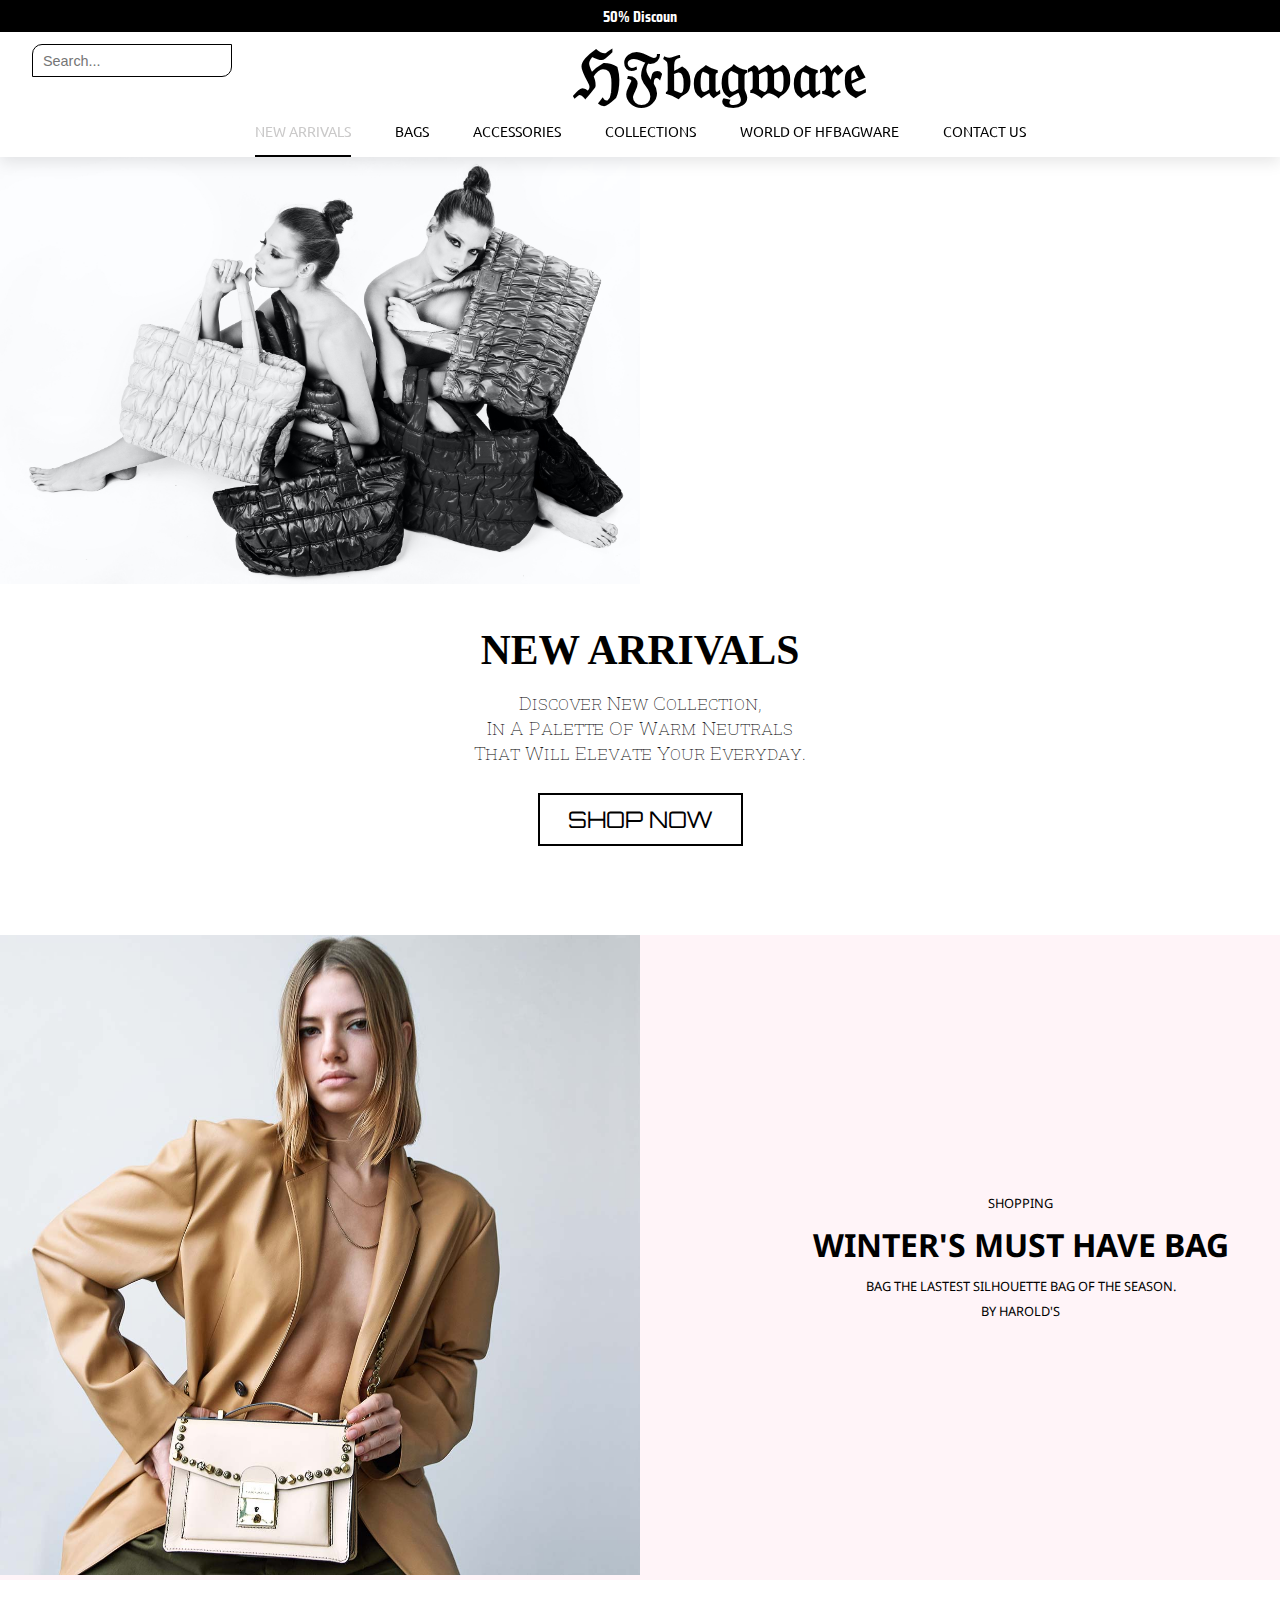
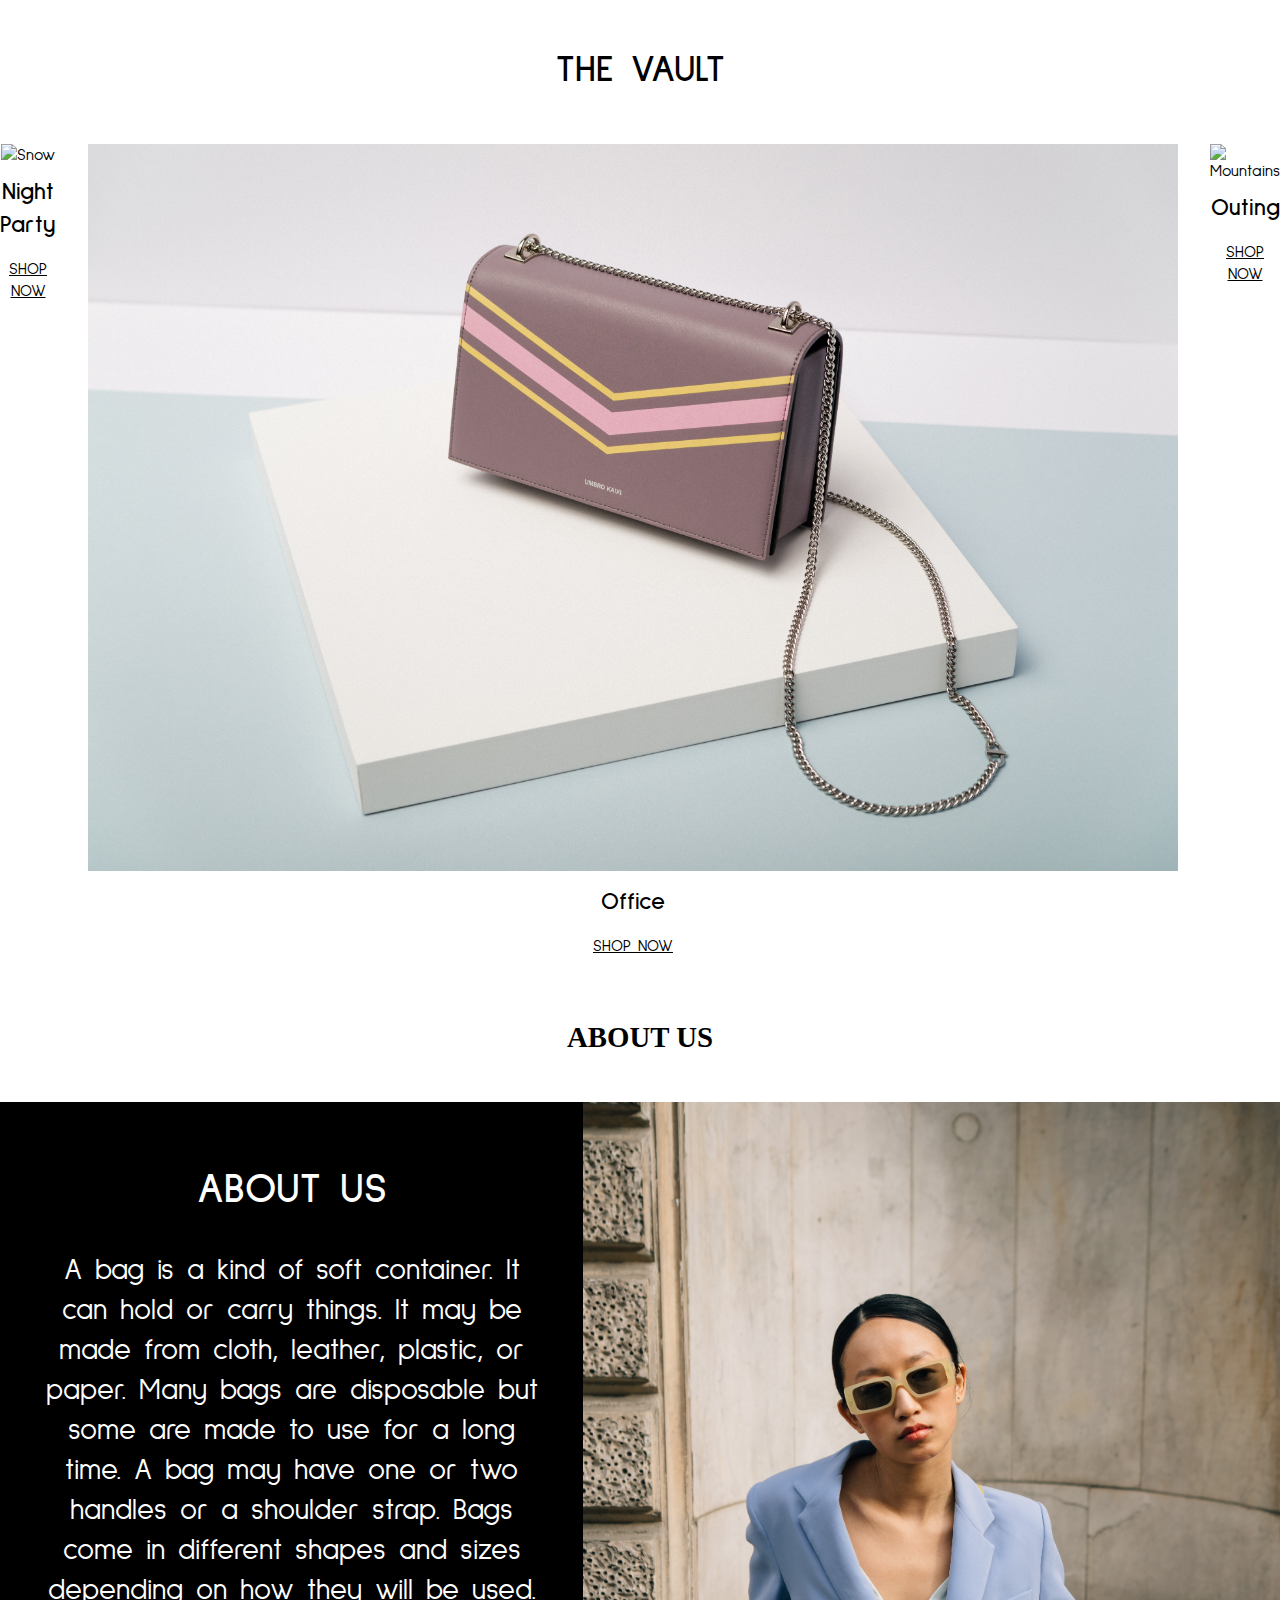
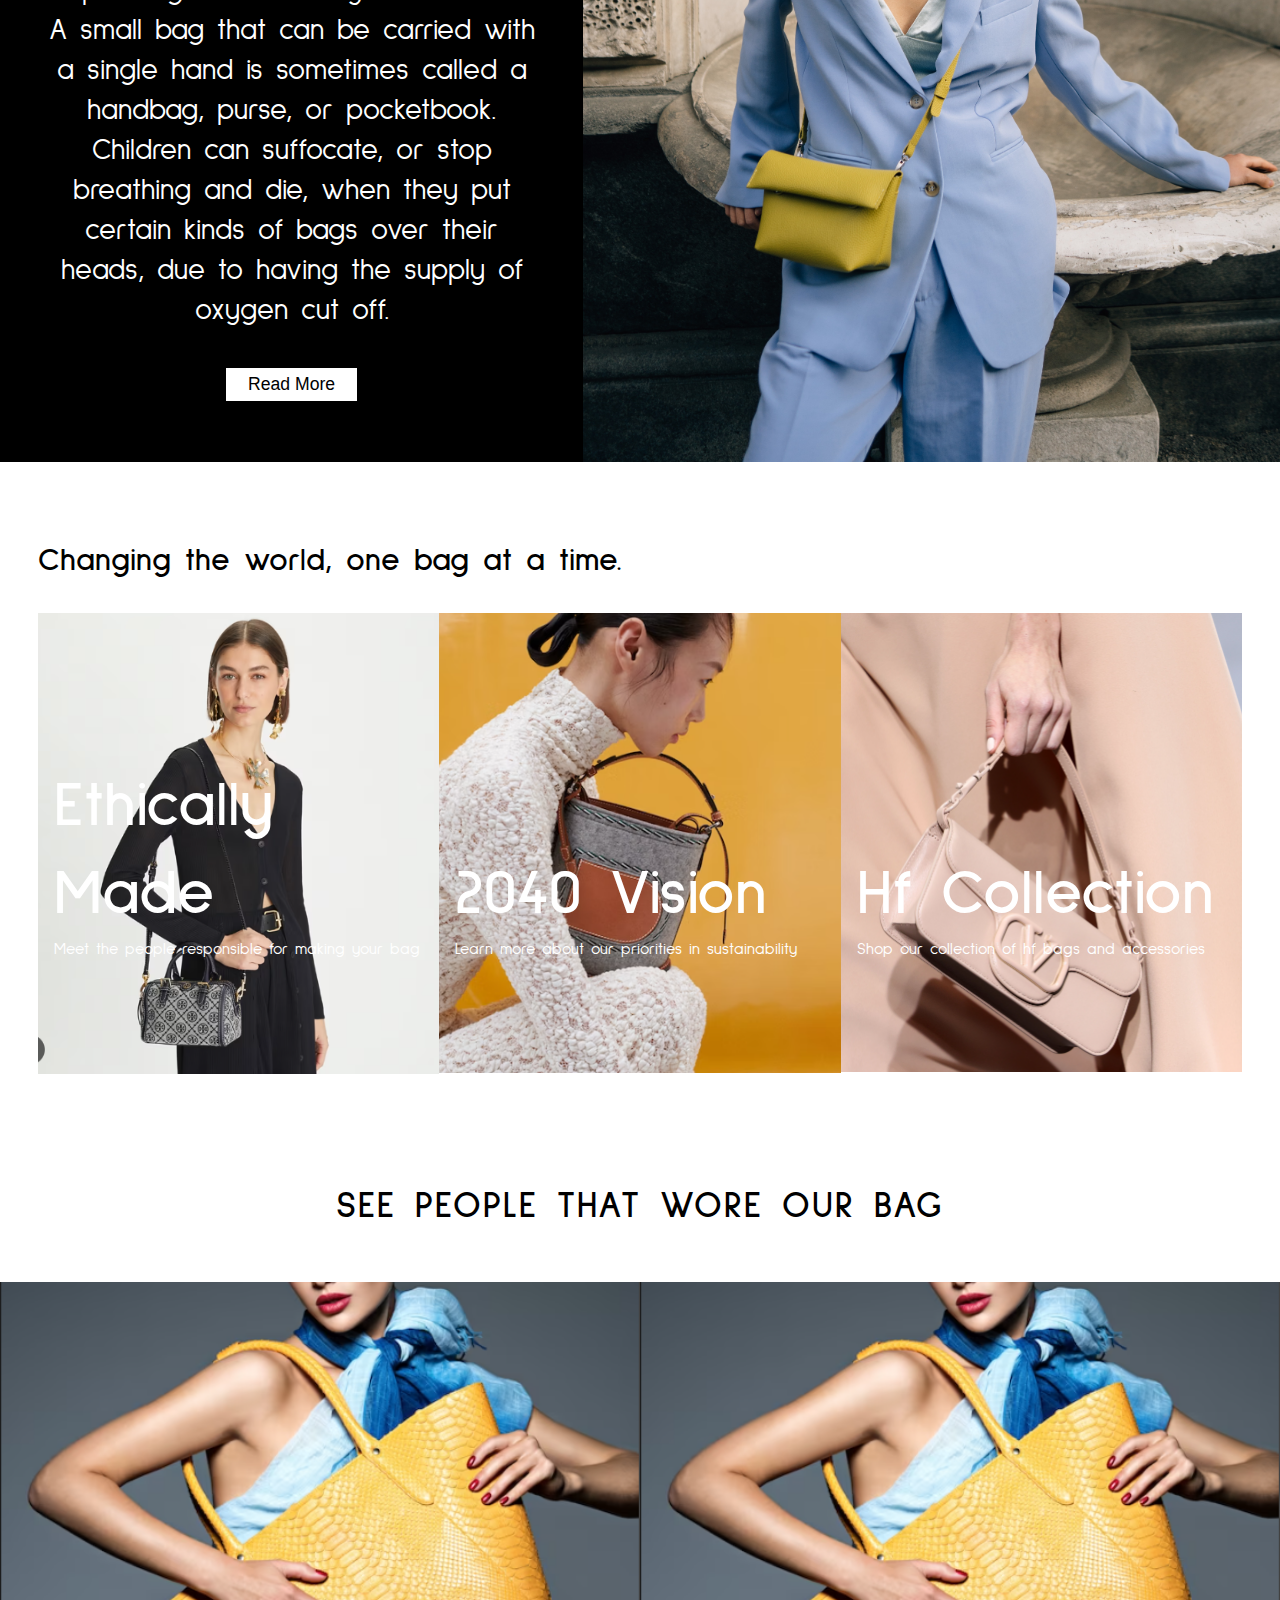
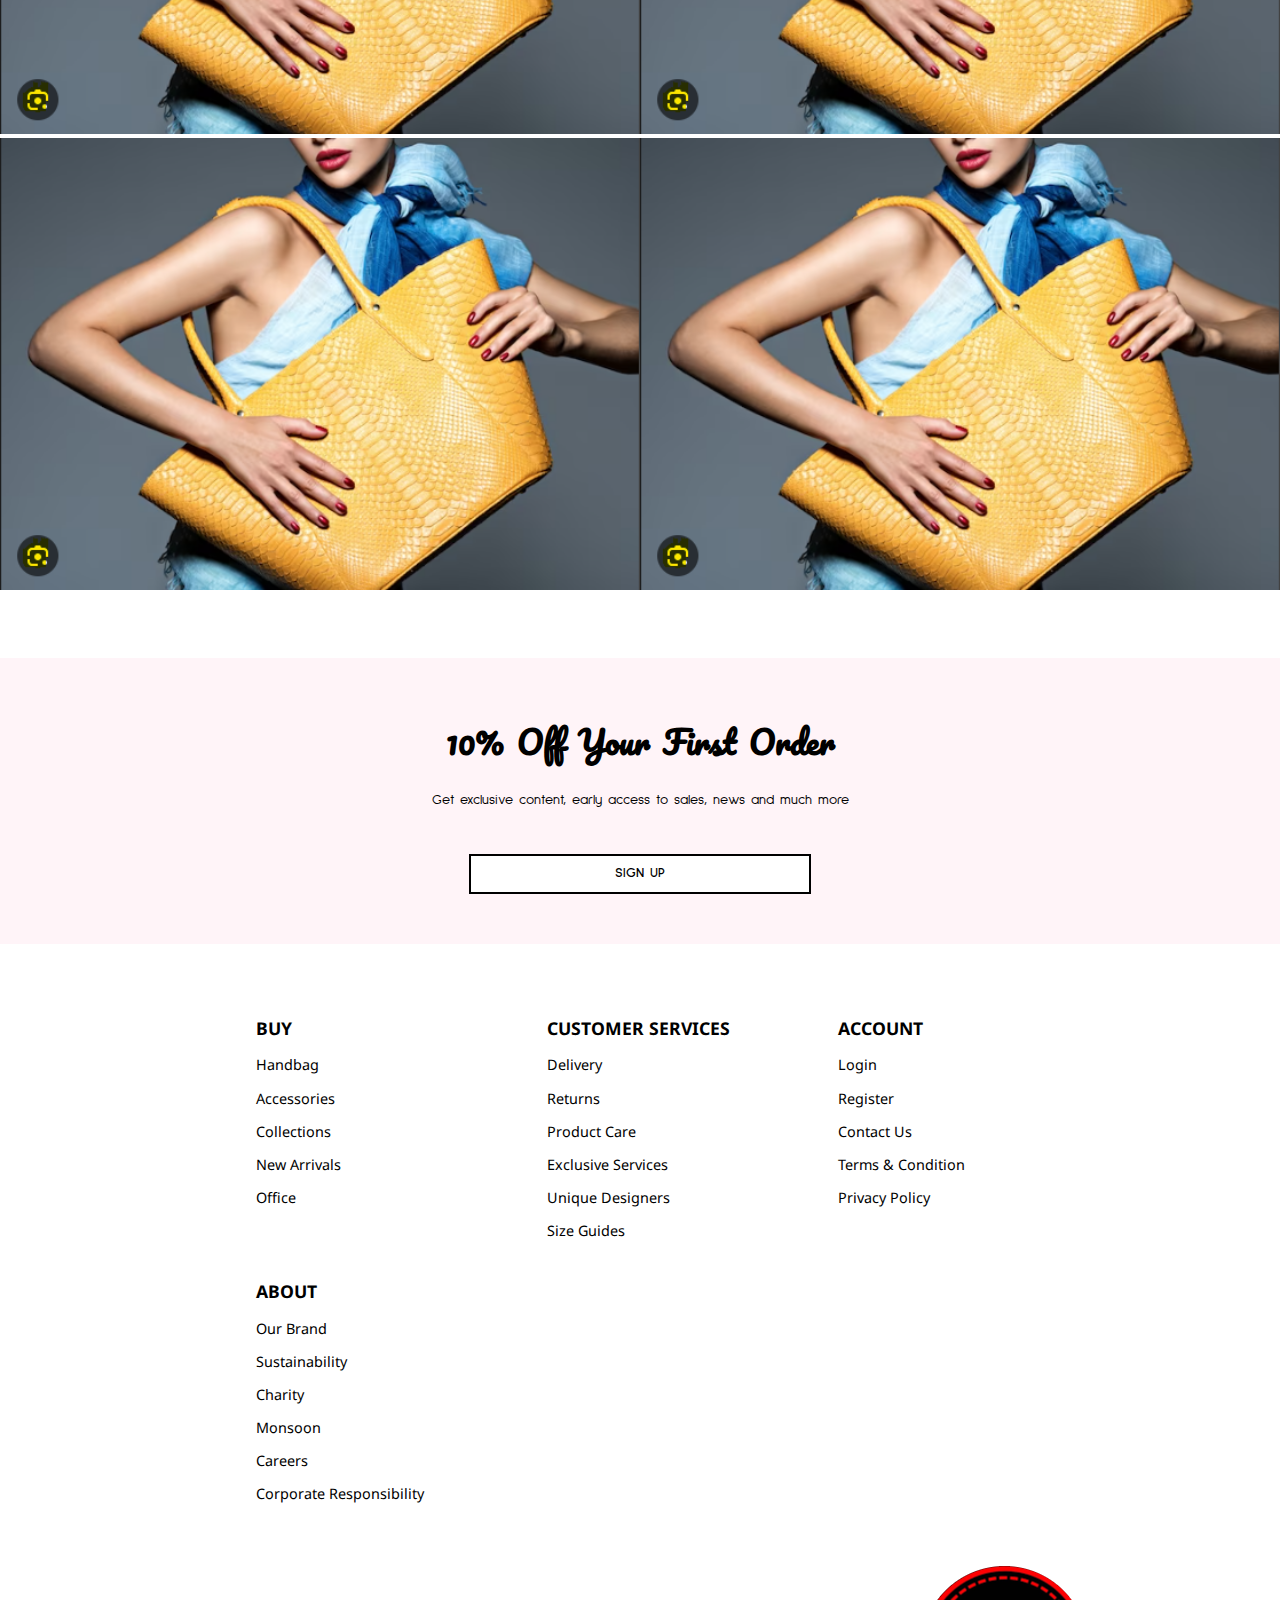
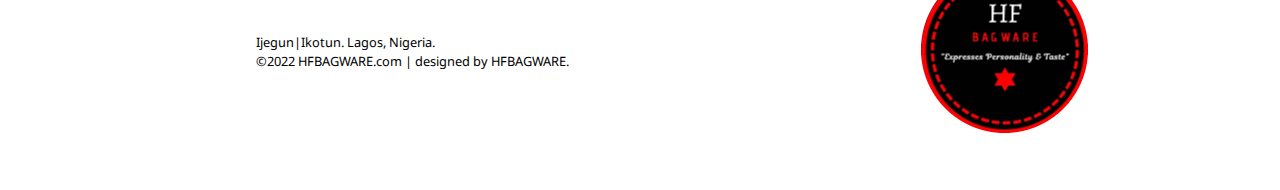
==== commit 45353441: "home page" ====
--- a/index.html
+++ b/index.html
@@ -61,7 +61,7 @@
         <div class="hero_content">
             <!-- <img class="home-img" src="" /> -->
             <div class="home-img">
-
+                <img src="images/home (2).jpg" alt="">
             </div>
 
             <div class="text">
@@ -79,6 +79,22 @@
     </section>
 
       <!-- ----------------- BEGIN HOMEPAGE IMAGE SECTION  -->
+      <!-- --------------------------- LATEST BAG SECTION -----------------------  -->
+
+      <div class="latest_section_container">
+        <div class="latest_section_content">
+            <div class="left_image">
+                <img src="images/model4.jpg" alt="">
+            </div>
+
+            <div class="latest_details">
+                <p>shopping</p>
+                <h3>winter's must have bag</h3>
+                <p>bag the lastest silhouette bag of the season.</p>
+                <p>by harold's</p>
+            </div>
+        </div>
+      </div>
     
       <!-- ----------------- BEGIN VAULT IMAGE SECTION  -->
 
@@ -144,25 +160,31 @@
 
     <!-- ----------------------- maywuifhiu-------------------------  -->
     <div class="feature_section_container">
+        <h3 class="feature_title">
+            Changing the world, one bag at a time.
+        </h3>
         <div class="feature_section_content">
             <div class="feature">
                 <img src="images/designer2.png" alt="featureBag" style="width: 100%;">
                 <div class="feature_details">
-                    <h3>brillant sales</h3>
+                    <h3>ethically made</h3>
+                    <p>Meet the people responsible for making your bag</p>
                 </div>
             </div>
 
             <div class="feature">
                 <img src="images/designers.png" alt="featureBag" style="width: 100%;">
                 <div class="feature_details">
-                    <h3>brillant sales</h3>
+                    <h3>2040 vision</h3>
+                    <p>Learn more about our priorities in sustainability </p>
                 </div>
             </div>
 
             <div class="feature">
                 <img src="images/designer3.png" alt="featureBag" style="width: 100%;">
                 <div class="feature_details">
-                    <h3>brillant sales</h3>
+                    <h3>hf collection</h3>
+                    <p>Shop our collection of hf bags and accessories</p>
                 </div>
             </div>
         </div>
@@ -236,7 +258,7 @@
             </div>
 
             <div class="footer_first">
-                <h2>CUSTOMER <br>SERVICES</h2>
+                <h2>CUSTOMER SERVICES</h2>
                 <li><a href="#">delivery</a></li>
                 <li><a href="#">returns</a></li>
                 <li><a href="#">product care</a></li>
--- a/style.css
+++ b/style.css
@@ -137,10 +137,10 @@
 .nav-menu li a::before{
     content: " ";
     display: block;
-    height: 2px;
+    height: 2.5px;
     background-color: black;
     position: absolute;
-    bottom: -4px;
+    bottom: -17px;
     width: 0%;
     transition: all ease-in-out 250ms;
 }
@@ -161,22 +161,39 @@
 /* ----------------- START NEW ARRIVAL SECTION -------------------*/
 
 .hero_content {
-    display: flex;
+    /* display: flex; */
     align-items: center
 }
 
 .home-img {
-    width: 68%;
-    height: 100vh;
+    /* width: 100%;
+    height: 100%; */
+    /* width: 300px; */
+    /* height: 100vh; */
+    /* height: 100vh; */
+    /* overflow: hidden; */
+    /* position: relative; */
+    /* background-image: url(images/home\ \(2\).jpg); */
+    /* background-position: center; */
+    /* background-repeat: no-repeat; */
+    /* background-size: cover; */
+    /* animation: change 35s infinite ease-in-out; */
+}
+
+.home-img img {
+    width: 50%;
     overflow: hidden;
     position: relative;
-    background-image: url(images/home\ \(2\).jpg);
     background-position: center;
     background-repeat: no-repeat;
     background-size: cover;
     animation: change 35s infinite ease-in-out;
 }
 
+.home-img img:hover {
+    background-image: url(images/pexel1.jpg);
+}
+
 @keyframes change {
     10% {
         background-image: url(images/home\ \(2\).jpg);
@@ -197,12 +214,12 @@
 
 @media (max-width: 1429px){
     .home-img {
-        width: 140%;
+        /* width: 140%; */
     }
 }
 
 .text {
-    padding: 0 10rem 0 ;
+    padding: 3% 10rem 2% ;
     font-variant: small-caps;
     text-align: center;
     font-size: 1.3rem;
@@ -418,9 +435,45 @@
     color: #cac9c9;
     text-decoration: underline;
 } */
+
+.latest_section_container {
+    margin-top: 5%;
+    font-family: 'Noto Sans', sans-serif;
+    max-width: 1730px;
+    background-color: #fff4f8;
+}
+
+.latest_section_content {
+    display: flex;
+    justify-content: space-between;
+    align-items: center;
+}
+
+.left_image img{
+    width: 50vw
+}
+
+.latest_details {
+    text-transform: uppercase;
+    padding-right: 4%;
+    text-align: center;
+    font-size: 1rem;
+    line-height: 1.8;
+}
+
+.latest_details h3 {
+    font-size: 2rem;
+}
+
+.latest_details p {
+    line-height: 2;   
+    font-size: .8rem;
+}
+
+
 /* --------------------------------------- FEATURED SECTION --------------------------  */
 .feature_section_container {
-    padding: 6% 3% 6% 3%;
+    padding: 6% 3% 5% 3%;
     font-family: 'Sulphur Point', sans-serif;
 }
 
@@ -429,18 +482,27 @@
     grid-template-columns: repeat(3, 1fr);
 }
 
+.feature_title {
+    font-size: 2rem;
+    padding-bottom: 2.5%;
+}
+
 .feature {
     position: relative;
     color: white;
     overflow: hidden;
-    /* transition: transform .2s ease;/ */
-    /* color: #f1f1f1; */
 }
 
 .feature_details {
     position: absolute;
-    bottom: 150px;
+    bottom: 120px;
     left: 16px;
+}
+
+.feature_details h3 {
+    font-size: 4rem;
+    text-transform: capitalize;
+    font-weight: bold;
 }
 
 .feature img {
@@ -456,17 +518,13 @@
 background: rgba(0, 0, 0, 0.5);
 color: #f1f1f1; */
 
-.feature_details h3 {
-    text-align: center;
-}
-
 /* ------------------------------------ BAG MODELS CONTAIINER SECTION -----------------------  */
 .designer_title {
     text-align: center;
     text-transform:  uppercase;
     letter-spacing: 2px;
     line-height: 2;
-    margin: 5% 0 3% 0;
+    margin: 2% 0 3% 0;
     font-size: 2.3rem;
     font-family: 'Sulphur Point', sans-serif;
 }
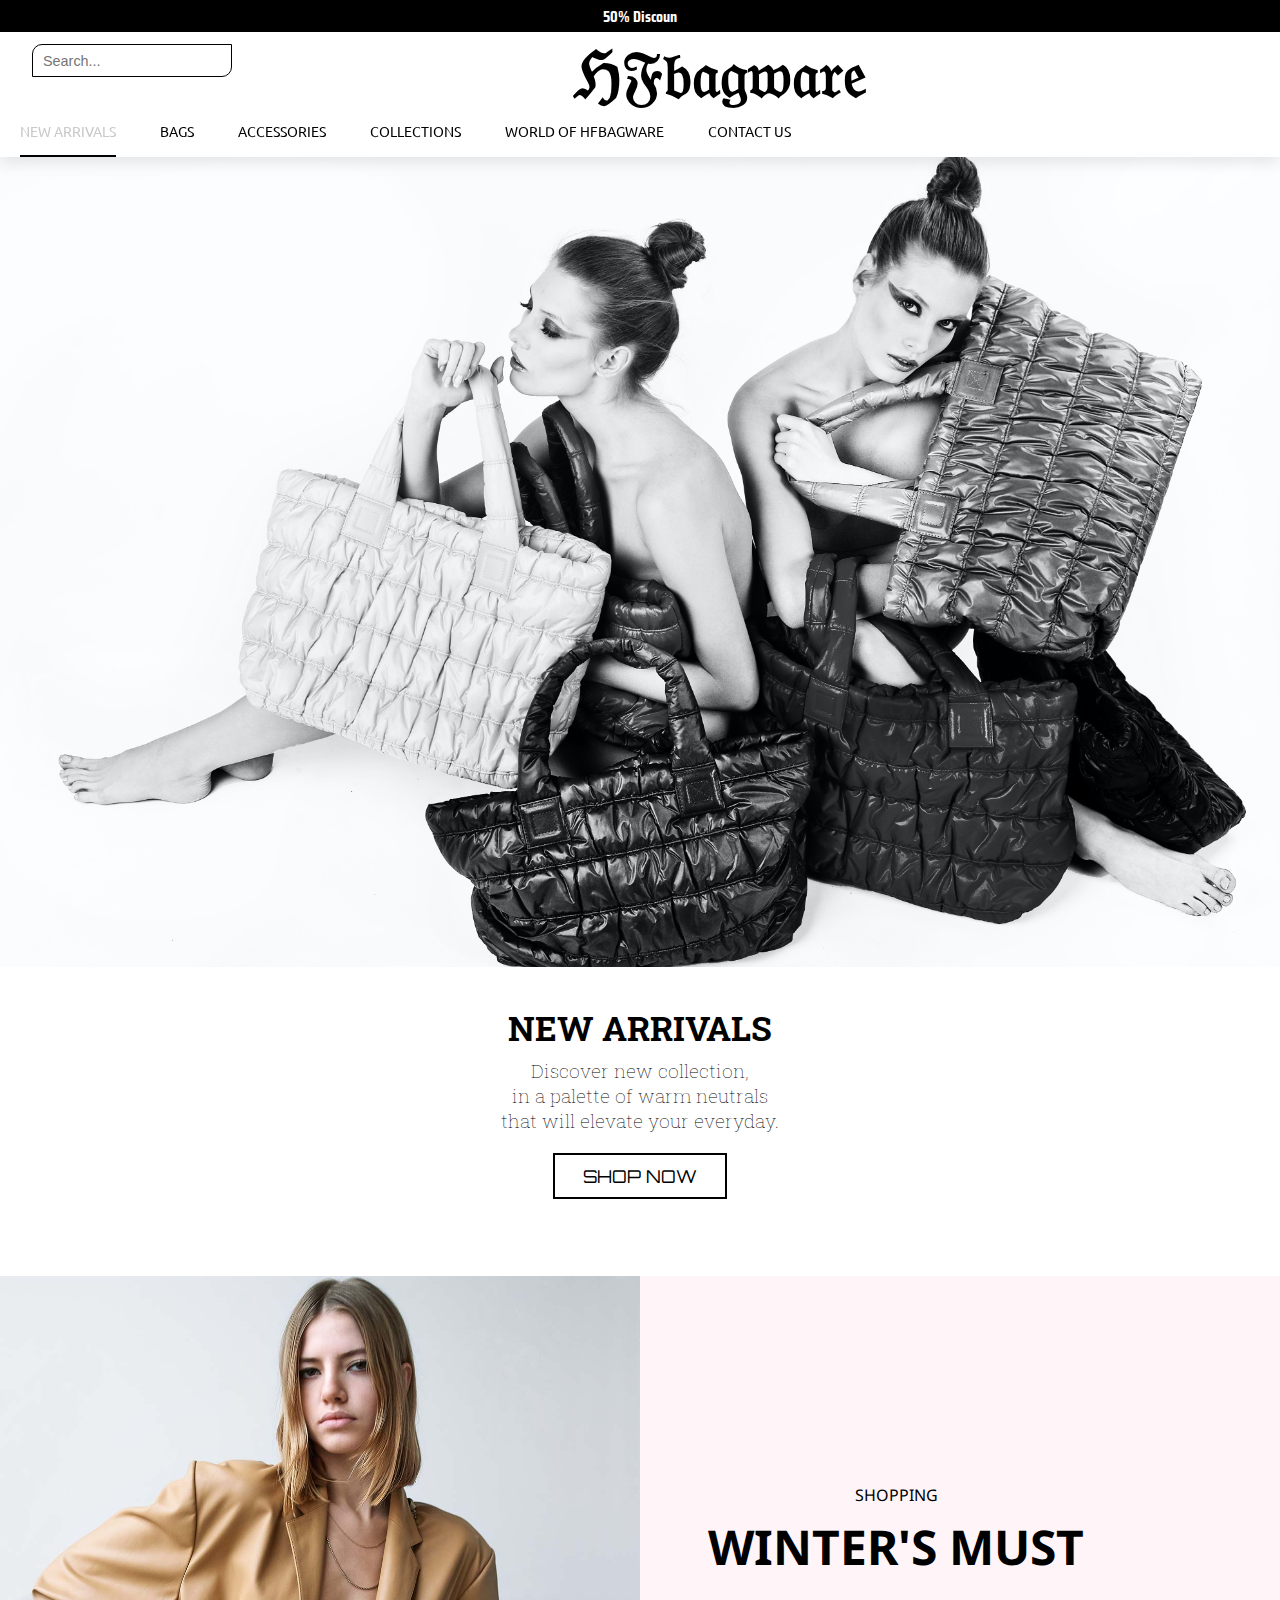
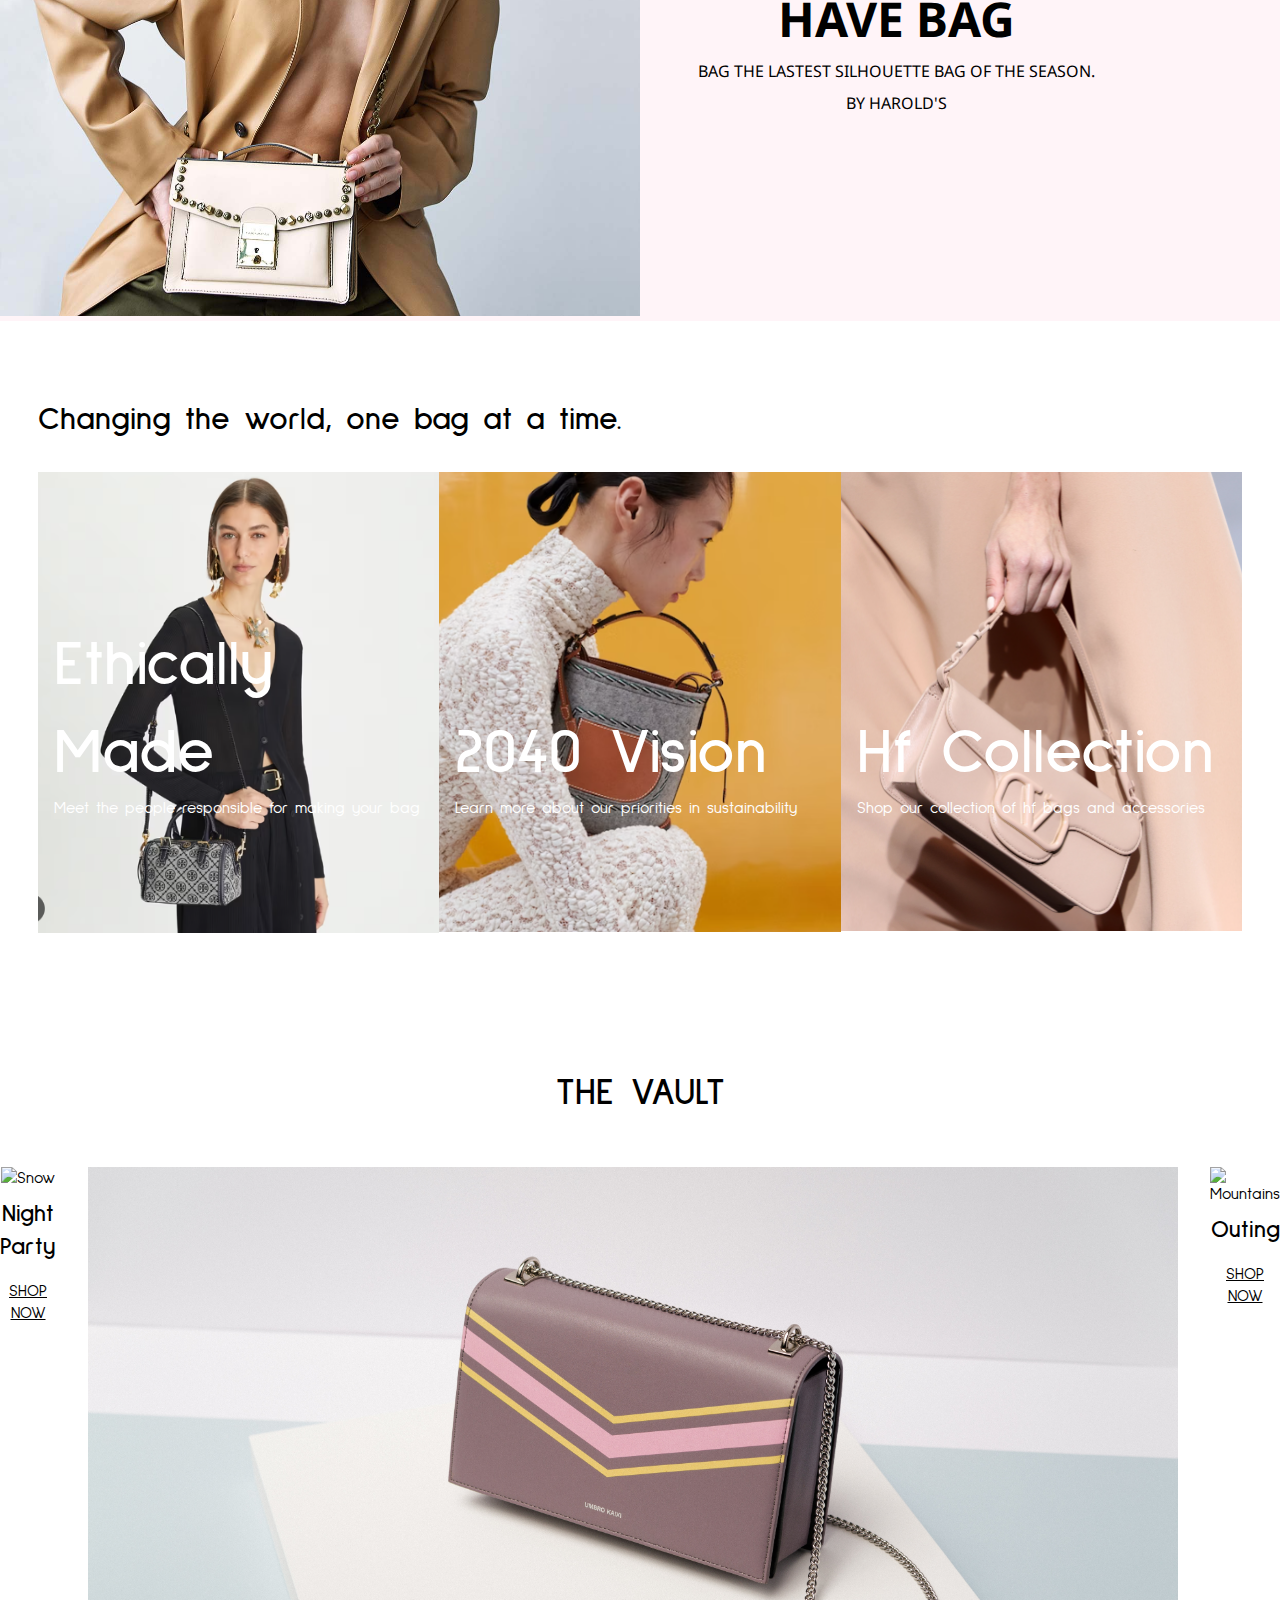
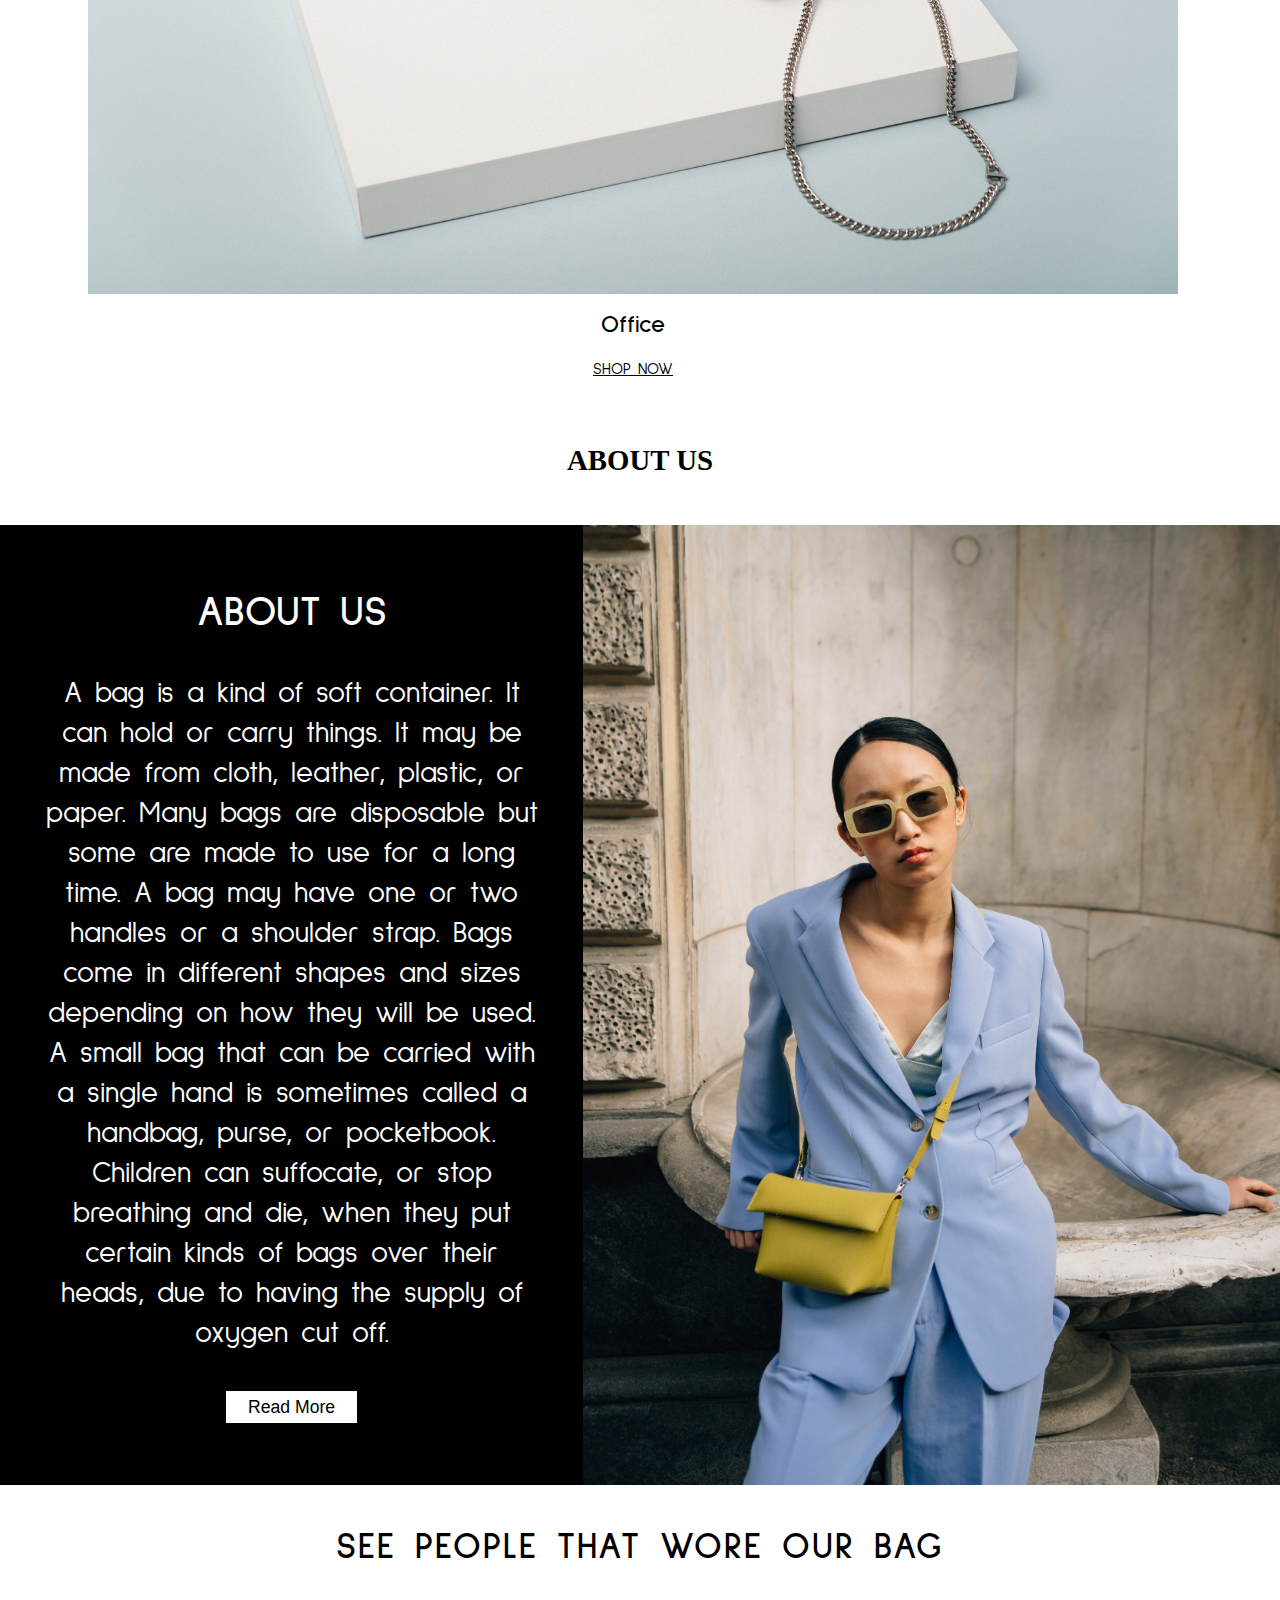
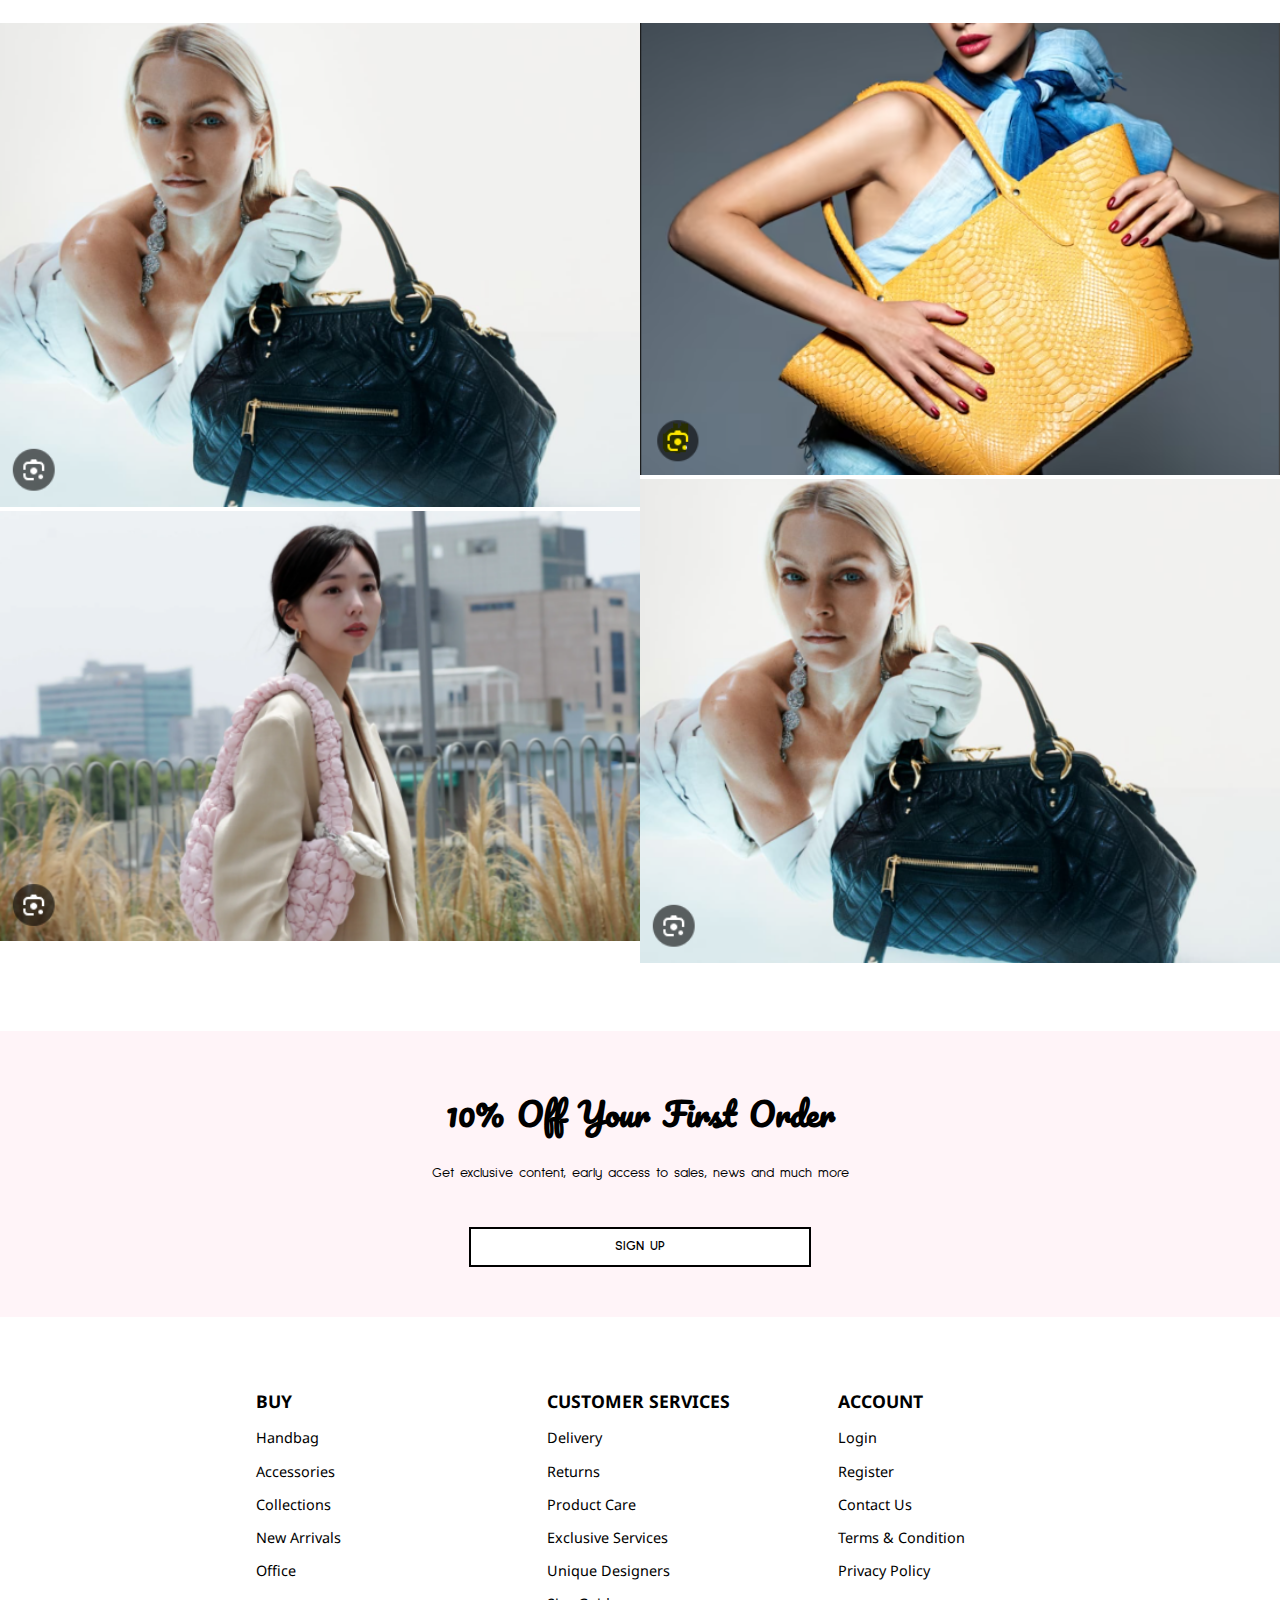
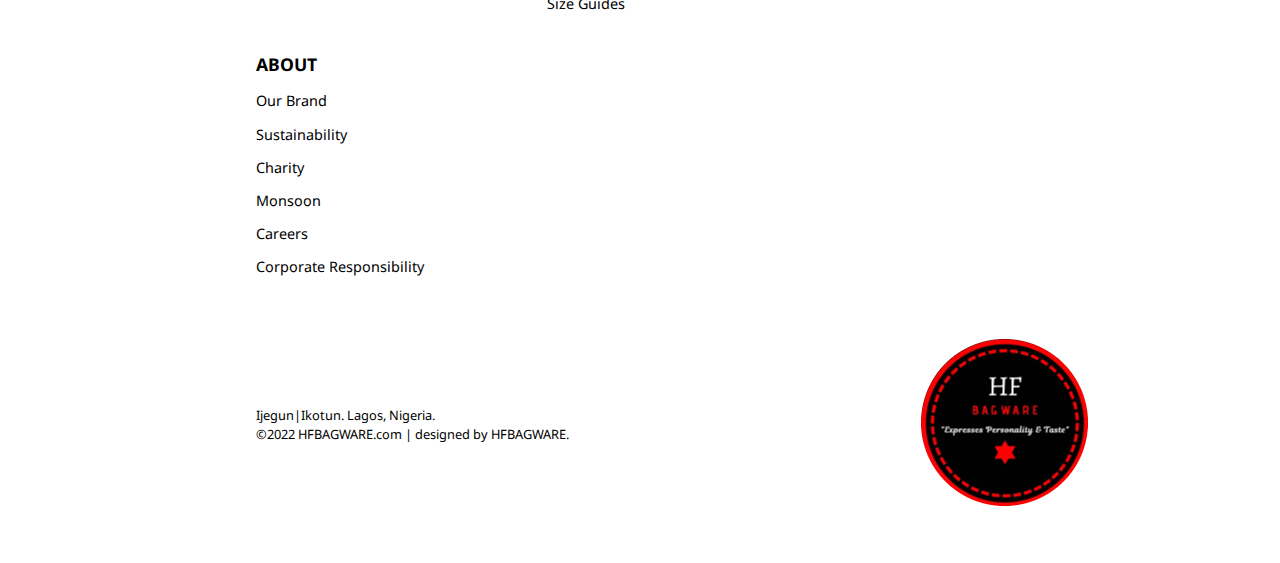
==== commit bfdf1952: "index page" ====
--- a/index.html
+++ b/index.html
@@ -25,7 +25,7 @@
         </div>
     </div>
 
-    <section class="header">
+    <section id="header" class="header box">
         <div class="header_content">
             <div class="hf">
                 <form class="form" action="/search" method="get">
@@ -41,15 +41,18 @@
                 </div>
             </div>
             <!-- <i class="uil uil-shutter-alt"></i> -->
-            <ul class="nav-menu">
-                <li><a class="active" href="index.html"><i class="uil uil-process"></i>NEW ARRIVALS</a></li>
-                <li><a href="bag.html"><i class="uil uil-bag"></i>BAGS</a></li>
-                <li><a href="accessories.html"><i class="uil uil-wallet"></i></i>ACCESSORIES</a></li>
-                <li><a href="collection.html"><i class="uil uil-box"></i>COLLECTIONS</a></li>
-                <li><a href="about.html"><i class="uil uil-globe"></i>WORLD OF HFBAGWARE</a></li>
-                <li><a href="contact.html"><i class="uil uil-calling"></i>CONTACT US</a></li>
-                <a href="javascript:void(0);" class="icon" onclick="myFunction()"></a>
-            </ul>
+            <div class="nav-menu">
+                <div class="hamburger"><div class="bar"></div></div>
+                <ul>
+                    <li><a class="active" href="index.html" data-after="Home"><i class="uil uil-process"></i>NEW ARRIVALS</a></li>
+                    <li><a href="bag.html" data-after="bag"><i class="uil uil-bag"></i>BAGS</a></li>
+                    <li><a href="accessories.html" data-after="accessories"><i class="uil uil-wallet"></i></i>ACCESSORIES</a></li>
+                    <li><a href="collection.html"><i class="uil uil-box"></i>COLLECTIONS</a></li>
+                    <li><a href="about.html"><i class="uil uil-globe"></i>WORLD OF HFBAGWARE</a></li>
+                    <li><a href="contact.html"><i class="uil uil-calling"></i>CONTACT US</a></li>
+                    <a href="javascript:void(0);" class="icon" onclick="myFunction()"></a>
+                </ul>
+            </div>
         </div>
     </section>
 
@@ -59,28 +62,25 @@
 
     <section class="hero">
         <div class="hero_content">
-            <!-- <img class="home-img" src="" /> -->
             <div class="home-img">
-                <img src="images/home (2).jpg" alt="">
+                <!-- <img src="images/home (2).jpg" alt=""> -->
             </div>
 
             <div class="text">
-                <span>
-                    <h1>NEW ARRIVALS</h1>
-                    <p>Discover new collection,<br/>
-                        in a palette of warm neutrals<br/>
-                        that will elevate your everyday.<br/>
-                        <!-- - And deasonal textures and exclusive colourways</p> -->
-                    </p>
-                </span>
+                <h1>NEW ARRIVALS</h1>
+                <p>Discover new collection,<br/>
+                    in a palette of warm neutrals<br/>
+                    that will elevate your everyday.<br/>
+                    <!-- - And deasonal textures and exclusive colourways</p> -->
+                </p>
                 <button class="button1">shop now<a href="bag.html"></a></button>
             </div>
         </div>
     </section>
-
-      <!-- ----------------- BEGIN HOMEPAGE IMAGE SECTION  -->
+    <!-- ----------------- BEGIN HOMEPAGE IMAGE SECTION --------------------   -->
+
+
       <!-- --------------------------- LATEST BAG SECTION -----------------------  -->
-
       <div class="latest_section_container">
         <div class="latest_section_content">
             <div class="left_image">
@@ -95,9 +95,42 @@
             </div>
         </div>
       </div>
+      <!-- /* --------------------------------- WINTER BAG SECTION ------------------------  */ -->
+
+          <!-- ----------------------- FEATURED SECTION -------------------------  -->
+    <div class="feature_section_container">
+        <h3 class="feature_title">
+            Changing the world, one bag at a time.
+        </h3>
+        <div class="feature_section_content">
+            <div class="feature">
+                <img src="images/designer2.png" alt="featureBag" style="width: 100%;">
+                <div class="feature_details">
+                    <h3>ethically made</h3>
+                    <p>Meet the people responsible for making your bag</p>
+                </div>
+            </div>
+
+            <div class="feature">
+                <img src="images/designers.png" alt="featureBag" style="width: 100%;">
+                <div class="feature_details">
+                    <h3>2040 vision</h3>
+                    <p>Learn more about our priorities in sustainability </p>
+                </div>
+            </div>
+
+            <div class="feature">
+                <img src="images/designer3.png" alt="featureBag" style="width: 100%;">
+                <div class="feature_details">
+                    <h3>hf collection</h3>
+                    <p>Shop our collection of hf bags and accessories</p>
+                </div>
+            </div>
+        </div>
+    </div>
     
+
       <!-- ----------------- BEGIN VAULT IMAGE SECTION  -->
-
     <section class="vault">
         <div class="vault_content">
             <div class="vault_header">
@@ -158,52 +191,22 @@
         </div>
     </section>
 
-    <!-- ----------------------- maywuifhiu-------------------------  -->
-    <div class="feature_section_container">
-        <h3 class="feature_title">
-            Changing the world, one bag at a time.
-        </h3>
-        <div class="feature_section_content">
-            <div class="feature">
-                <img src="images/designer2.png" alt="featureBag" style="width: 100%;">
-                <div class="feature_details">
-                    <h3>ethically made</h3>
-                    <p>Meet the people responsible for making your bag</p>
-                </div>
-            </div>
-
-            <div class="feature">
-                <img src="images/designers.png" alt="featureBag" style="width: 100%;">
-                <div class="feature_details">
-                    <h3>2040 vision</h3>
-                    <p>Learn more about our priorities in sustainability </p>
-                </div>
-            </div>
-
-            <div class="feature">
-                <img src="images/designer3.png" alt="featureBag" style="width: 100%;">
-                <div class="feature_details">
-                    <h3>hf collection</h3>
-                    <p>Shop our collection of hf bags and accessories</p>
-                </div>
-            </div>
-        </div>
-    </div>
+    <!-- ----------------------- END ABOUT SECTION -------------------------  -->
+
 
     <!-- ------------------------------ BAG MODELS CONTAINER SECTION --------------------------------  -->
-
     <div class="designer_section_container">
         <div class="designer_content">
             <h2 class="designer_title">See people that wore our bag</h2>
             <div class="designer_row">
                 <div class="designer_columns">
-                    <img src="images/modelbag1.png" alt="">
-                    <img src="images/modelbag1.png" alt="">
+                    <img src="images/model3.png" alt="">
+                    <img src="images/model1.png" alt="">
                 </div>
 
                 <div class="designer_columns">
                     <img src="images/modelbag1.png" alt="">
-                    <img src="images/modelbag1.png" alt="">
+                    <img src="images/model3.png" alt="">
                 </div>
             </div>
         </div>
--- a/style.css
+++ b/style.css
@@ -155,45 +155,127 @@
     clear: both;
     display: table;
 }
+
+/* ----------hamburger -----------  */
+
+#header .hamburger {
+    height: 60px;
+    width: 60px;
+    display: inline-block;
+    border: 3px solid #49274A;
+    border-radius: 50%;
+    position: relative;
+    display: flex;
+    align-items: center;
+    justify-content: center;
+    z-index: 100;
+    cursor: pointer;
+    transform: scale(.8);
+    margin-right: 20px;
+    /* background-color: #061422; */
+}
+
+#header .hamburger:after {
+    position: absolute;
+    content: '';
+    height: 100%;
+    width: 100%;
+    border-radius: 50%;
+    border: 3px solid #49274A;
+    animation: hamburger_puls 1s ease infinite;
+}
+
+#header .hamburger .bar {
+    height: 2px;
+    width: 30px;
+    position: relative;
+    background-color: #49274A;
+    z-index: -1;
+}
+
+#header .hamburger .bar::after,
+#header .hamburger .bar::before{
+    content: '';
+    position: absolute;
+    height: 100%;
+    width: 100%;
+    left: 0;
+    background-color: #94618E;
+    transition: .3s ease;
+    transition-property: top, bottom;
+}
+
+#header .hamburger .bar::after {
+    top: 8px;
+}
+
+#header .hamburger .bar::before {
+    bottom: 8px;
+}
+
+#header .hamburger.active .bar::before {
+    bottom: 0;
+}
+
+#header .hamburger.active .bar::after {
+    top: 0;
+}
+
+/* -------------- keyframes / MEDIA QUERY ------------- */
+@keyframes hamburger_puls{
+    0%{
+        opacity: 1;
+        transform: scale(1);  
+    }
+
+    100%{
+        opacity: 0;
+        transform: scale(1.5);  
+    }
+}
+
+@media only screen and (min-width: 1039px) {
+    #header .hamburger {
+        display: none;
+    }
+
+    #header .nav-menu ul {
+        position: initial;
+        display: block;
+        height: auto;
+        width: fit-content;
+        background-color: transparent;
+    }
+
+    #header .nav-menu ul li {
+        display: inline-block;
+    }
+
+    #header .nav-menu:after {
+        display: none;
+    }
+}
  /* ---------------- END HEADER/NAVBAR SECTION ---------------  */
 
 
 /* ----------------- START NEW ARRIVAL SECTION -------------------*/
 
 .hero_content {
-    /* display: flex; */
     align-items: center
 }
 
 .home-img {
-    /* width: 100%;
-    height: 100%; */
-    /* width: 300px; */
-    /* height: 100vh; */
-    /* height: 100vh; */
-    /* overflow: hidden; */
-    /* position: relative; */
-    /* background-image: url(images/home\ \(2\).jpg); */
-    /* background-position: center; */
-    /* background-repeat: no-repeat; */
-    /* background-size: cover; */
-    /* animation: change 35s infinite ease-in-out; */
-}
-
-.home-img img {
-    width: 50%;
+    width: 100%;
+    height: 90vh;
     overflow: hidden;
     position: relative;
+    background-image: url(images/home\ \(2\).jpg);
     background-position: center;
     background-repeat: no-repeat;
     background-size: cover;
     animation: change 35s infinite ease-in-out;
 }
 
-.home-img img:hover {
-    background-image: url(images/pexel1.jpg);
-}
-
 @keyframes change {
     10% {
         background-image: url(images/home\ \(2\).jpg);
@@ -212,23 +294,27 @@
     }
 }
 
-@media (max-width: 1429px){
+@media (max-width: 600px){
     .home-img {
-        /* width: 140%; */
+        width: 100%;
     }
 }
 
 .text {
     padding: 3% 10rem 2% ;
-    font-variant: small-caps;
-    text-align: center;
-    font-size: 1.3rem;
-}
-
-.text span p{
-    padding: 1rem 0;
+    /* font-variant: small-caps; */
+    text-align: center;
+    font-family: 'Roboto Slab', sans-serif;
+}
+
+.text h1 {
+    font-size: 2.1rem;
+}
+
+.text p{
+    padding: 0.5rem 0 1% 0;
     /* font-family: 'Orbitron', sans-serif; */
-    font-family: 'Roboto Slab', sans-serif;
+    /* font-family: 'Roboto Slab', sans-serif; */
     font-size: 1.2rem;
     font-weight: 100;
 }
@@ -260,6 +346,40 @@
 }
 /*   ------------------- END NEW ARRIVAL SECTION ------------------------*/
 
+/* --------------------------------- WINTER BAG SECTION ------------------------  */
+.latest_section_container {
+    margin-top: 4%;
+    font-family: 'Noto Sans', sans-serif;
+    background-color: #fff4f8;
+}
+
+.latest_section_content {
+    display: flex;
+    justify-content: space-between;
+    align-items: center;
+}
+
+.left_image img{
+    width: 50vw
+}
+
+.latest_details {
+    text-transform: uppercase;
+    padding-right: 10%;
+    text-align: center;
+    line-height: 1.5;
+}
+
+.latest_details h3 {
+    font-size: 3rem;
+}
+
+.latest_details p {
+    line-height: 2;   
+    font-size: 1rem;
+}
+
+/* --------------------------------- WINTER BAG SECTION ------------------------  */
 
 /* ---------------- START VAulT SECTION -------------*/
 .vault_content {
@@ -437,9 +557,8 @@
 } */
 
 .latest_section_container {
-    margin-top: 5%;
+    margin-top: 4%;
     font-family: 'Noto Sans', sans-serif;
-    max-width: 1730px;
     background-color: #fff4f8;
 }
 
@@ -455,19 +574,18 @@
 
 .latest_details {
     text-transform: uppercase;
-    padding-right: 4%;
-    text-align: center;
-    font-size: 1rem;
-    line-height: 1.8;
+    padding-right: 10%;
+    text-align: center;
+    line-height: 1.5;
 }
 
 .latest_details h3 {
-    font-size: 2rem;
+    font-size: 3rem;
 }
 
 .latest_details p {
     line-height: 2;   
-    font-size: .8rem;
+    font-size: 1rem;
 }
 
 
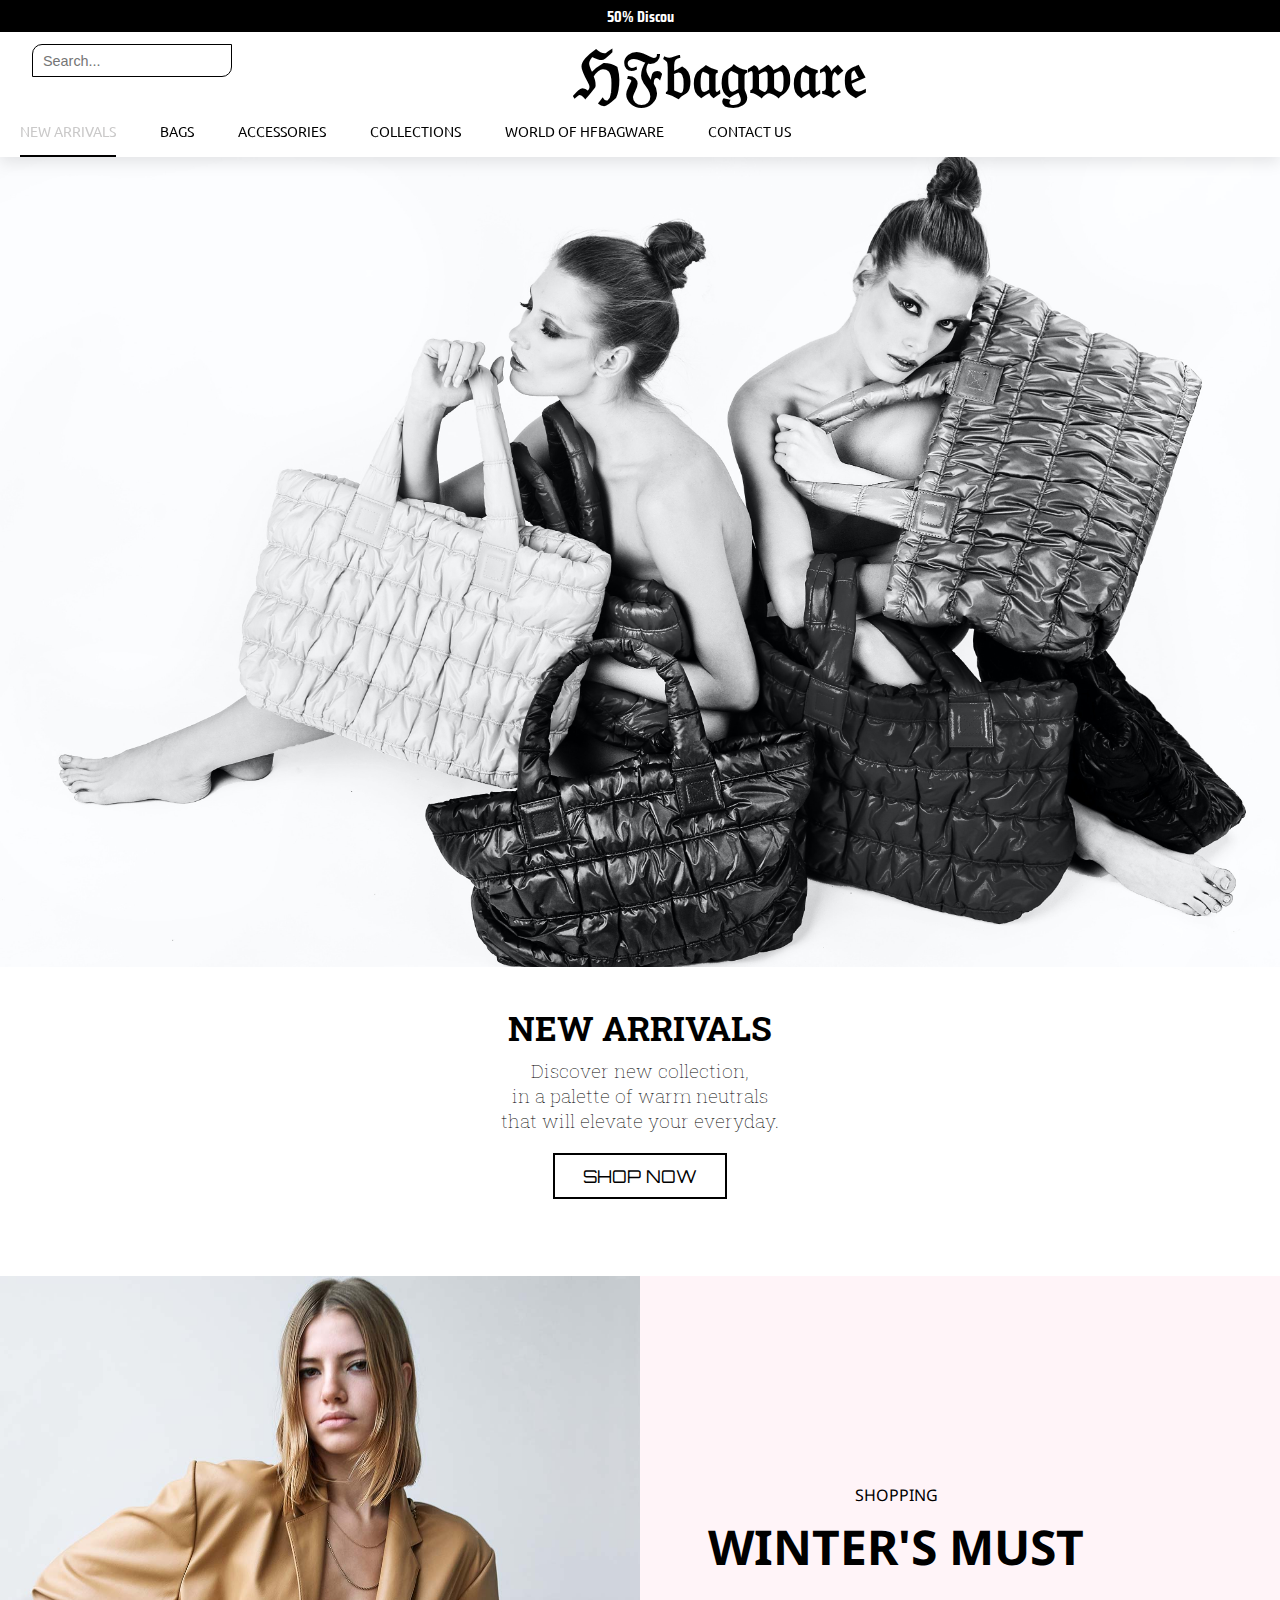
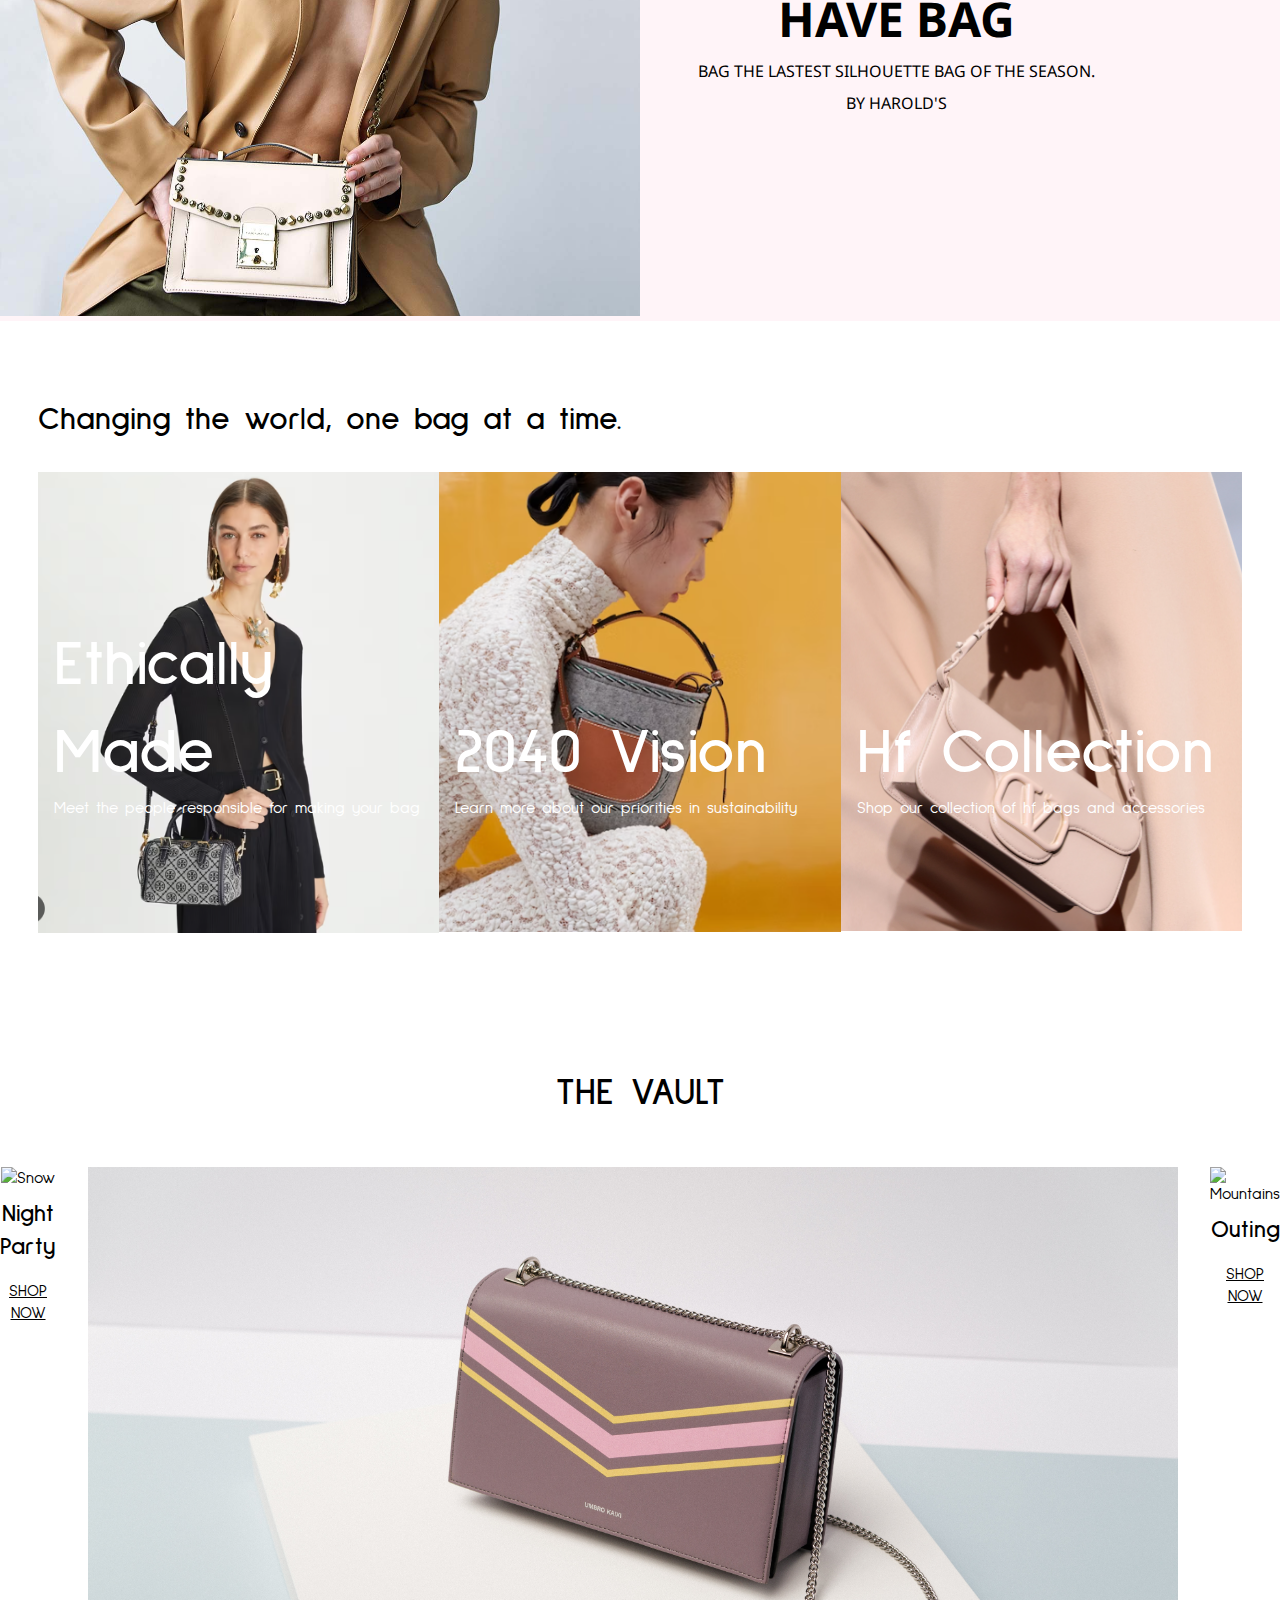
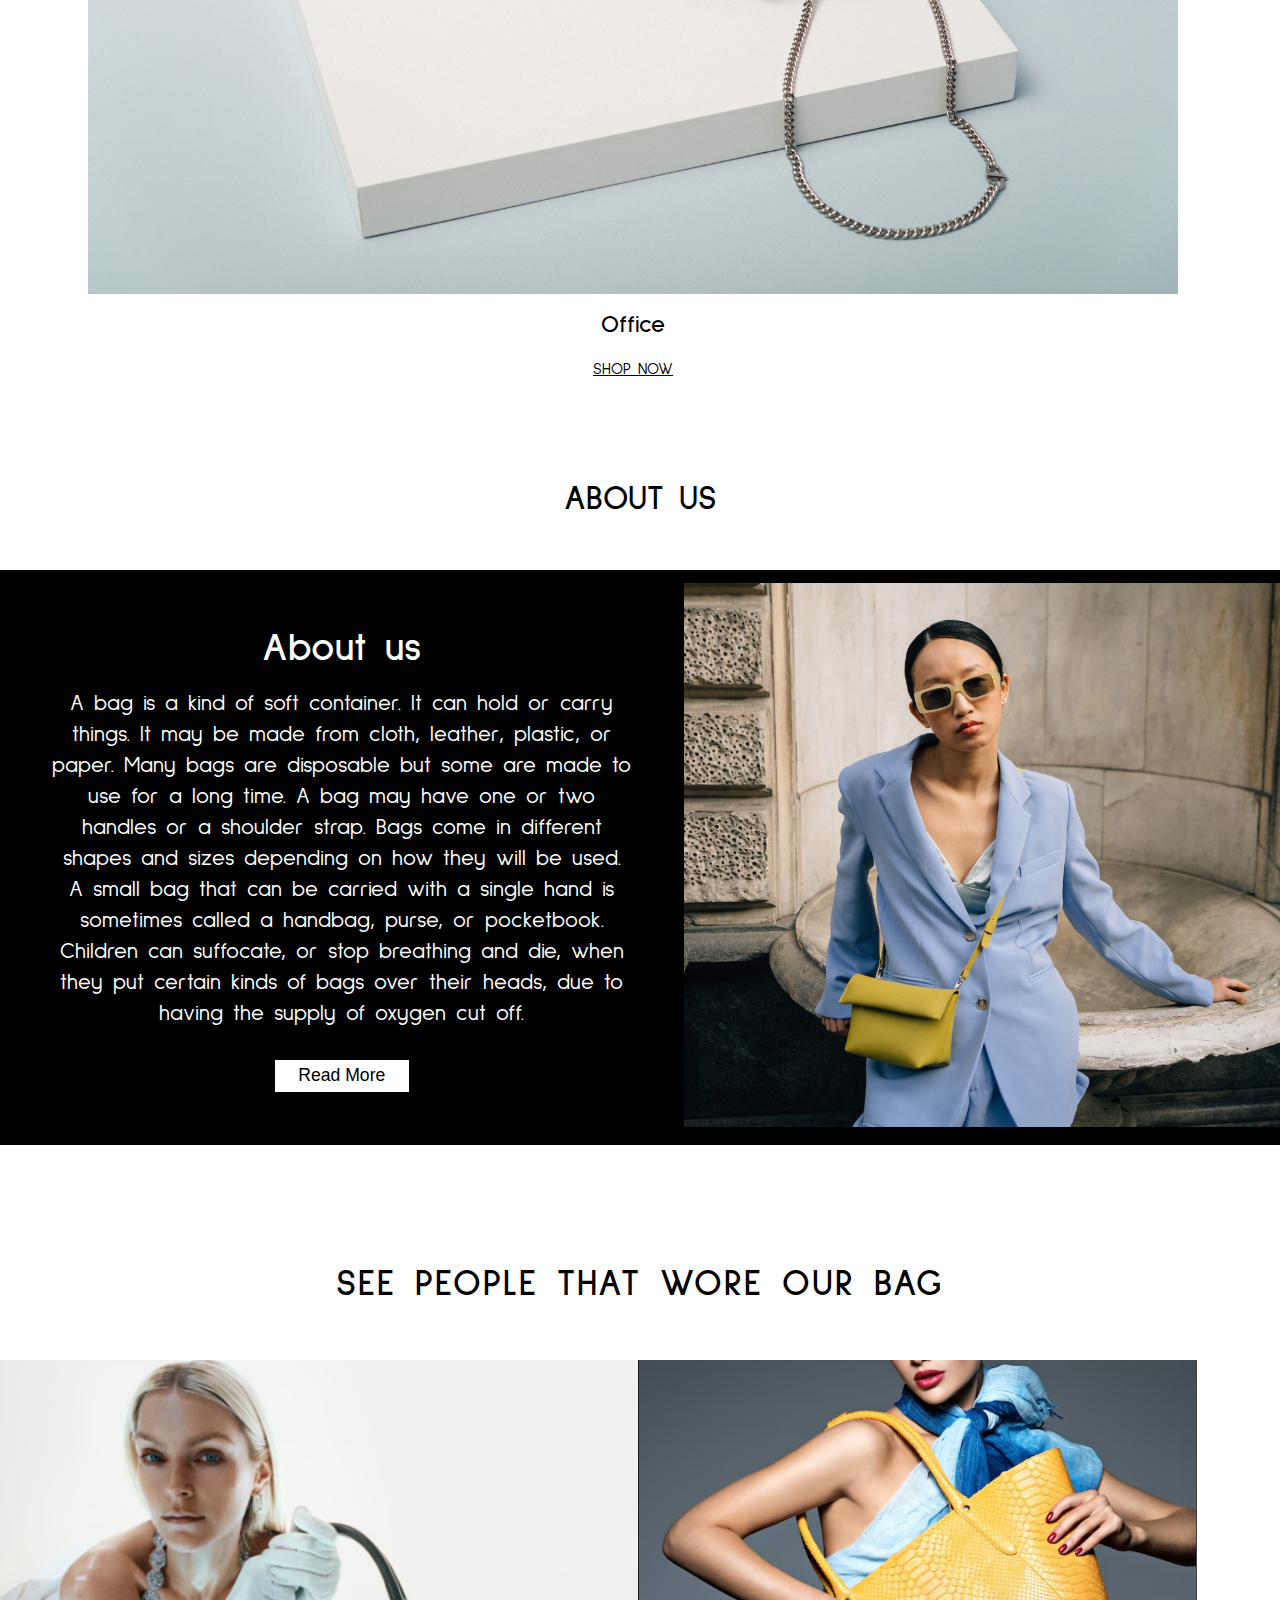
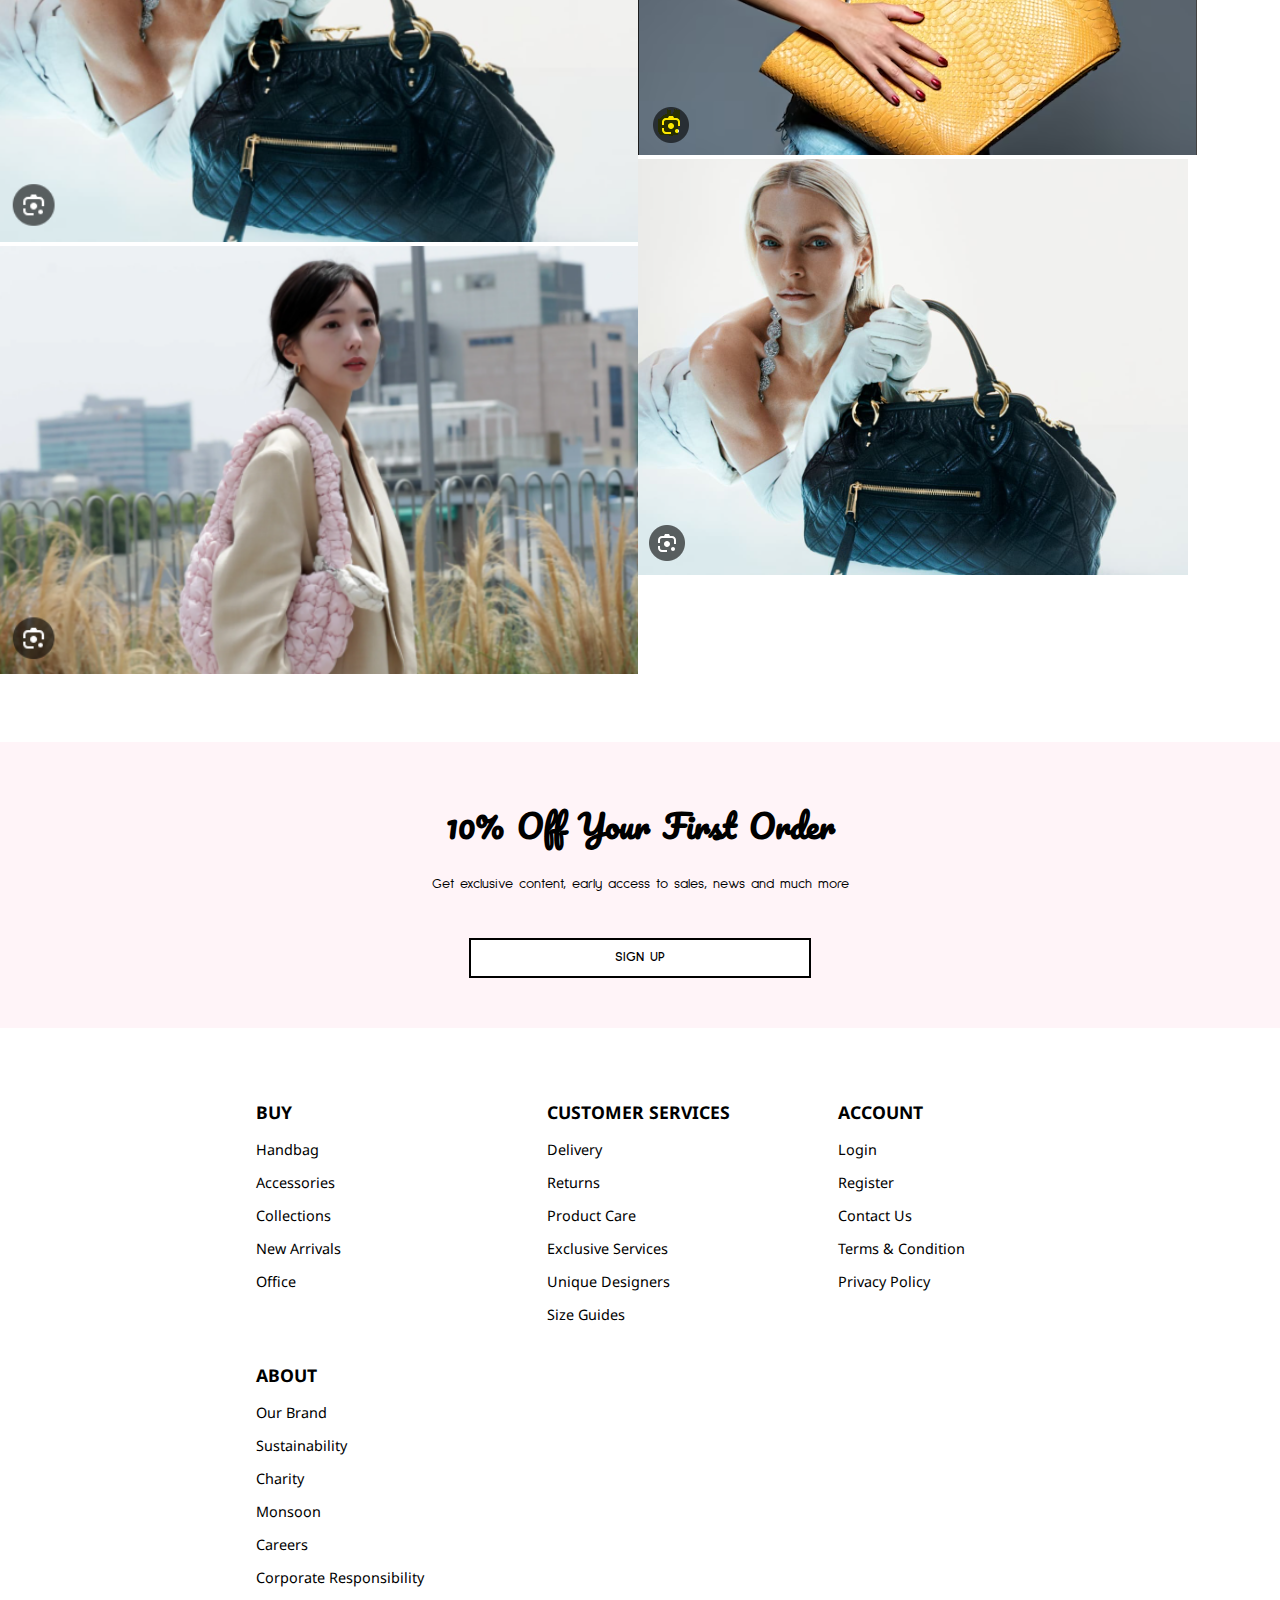
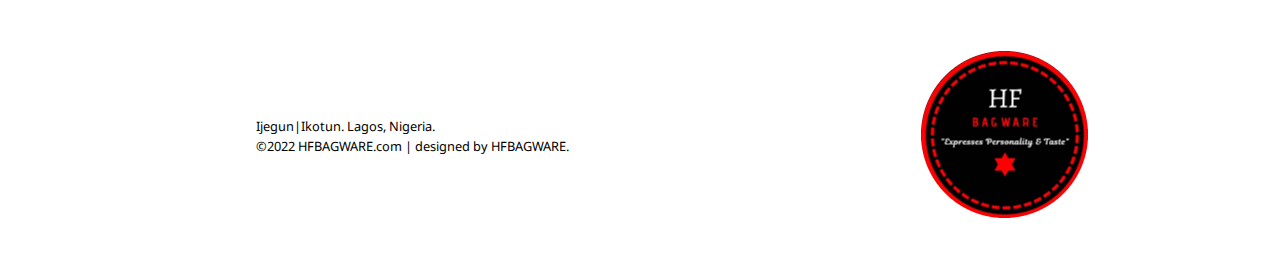
==== commit 1c1f455c: "commit" ====
--- a/index.html
+++ b/index.html
@@ -171,22 +171,20 @@
         </div>
 
         <div class="about_content">
-            <div class="about_left_text">
-                <div class="about_text">
-                    <h4>About us</h4>
-                    <p>A bag is a kind of soft container. It can hold or carry things. It may be made from cloth, leather, plastic, or paper.
-                         Many bags are disposable but some are made to use for a long time. A bag may have one or two handles or a shoulder strap.
-                          Bags come in different shapes and sizes depending on how they will be used. A small bag that can be carried with a single 
-                          hand is sometimes called a handbag, purse, or pocketbook. Children can suffocate, or stop breathing and die, when they put
-                           certain kinds of bags over their heads,
-                         due to having the supply of oxygen cut off.
-                    </p>
-                    <button class="button2">Read More</button>
-                </div>
+            <div class="about_text">
+                <h4>About us</h4>
+                <p>A bag is a kind of soft container. It can hold or carry things. It may be made from cloth, leather, plastic, or paper.
+                     Many bags are disposable but some are made to use for a long time. A bag may have one or two handles or a shoulder strap.
+                      Bags come in different shapes and sizes depending on how they will be used. A small bag that can be carried with a single 
+                      hand is sometimes called a handbag, purse, or pocketbook. Children can suffocate, or stop breathing and die, when they put
+                       certain kinds of bags over their heads,
+                     due to having the supply of oxygen cut off.
+                </p>
+                <button class="button2">Read More</button>
             </div>
 
             <div class="about_right_image">
-                <!-- <img src="images/homeimg (4).jpg" alt=""> -->
+                <img src="images/homeimg (4).jpg" alt="">
             </div>
         </div>
     </section>
@@ -204,7 +202,7 @@
                     <img src="images/model1.png" alt="">
                 </div>
 
-                <div class="designer_columns">
+                <div class="designer_columns2">
                     <img src="images/modelbag1.png" alt="">
                     <img src="images/model3.png" alt="">
                 </div>
--- a/style.css
+++ b/style.css
@@ -438,49 +438,52 @@
 
 
 /* --------------------- START ABOUT US SECTION ---------------------*/
+.about_container {
+    margin-bottom: 8%;
+    font-family: 'Sulphur Point', sans-serif;
+}
 
 .about_title {
     text-align: center;
-    font-size: 1.2rem;
-    font-variant: small-caps;
-    padding: 4rem 0 3rem 0;
+    font-size: 1.4rem;
+    /* font-variant: small-caps; */
+    padding: 6rem 0 3rem 0;
     text-transform: uppercase;
 }
 
 .about_content {
-    display: flex;
-    font-family: 'Sulphur Point', sans-serif;
+    width: 100%;
+    /* height: 70vh; */
+    background-color: black;
+    display: flex;
+    align-items: center;
+    /* justify-content: space-around; */
     /* padding: 2rem 3rem; */
 }
 
-.about_left_text {
-    padding: 1%;
-    width: 50%;
-    height: 60rem;
-    background-color: black;
+.about_text {
     color: white;
-    display: flex;
-    align-items: center;
-}
-
-.about_text {
-    display: flex;
-    flex-direction: column;
-    align-items: center;
+    text-align: center;
+    width: 4000px;
+    padding: 4%;
 }
 
 .about_text h4 {
-    text-align: center;
-    font-size: 2.6rem;
-    font-variant: small-caps;
-    padding: 0 0 2rem;
-    text-transform: uppercase;
+    font-size: 2.5rem;
 }
 
 .about_text p {
-    padding: 0 2rem 1.5rem 2rem;
-    text-align: center;
-    font-size: 1.8rem;
+    font-size: 1.4rem;
+    padding: 2% 0 3% 0;
+}
+
+/* .about_right_image {
+    width: 100%;
+} */
+
+.about_right_image img {
+    width: 100%;
+    /* height: 50vh; */
 }
 
 .button2 {
@@ -497,6 +500,51 @@
     color: black;
 }
 
+
+/* .about_left_text {
+    padding: 1%;
+    width: 50%;
+    height: 60rem;
+    background-color: black;
+    color: white;
+    display: flex;
+    align-items: center;
+}
+
+.about_text {
+    display: flex;
+    flex-direction: column;
+    align-items: center;
+}
+
+.about_text h4 {
+    text-align: center;
+    font-size: 2.6rem;
+    font-variant: small-caps;
+    padding: 0 0 2rem;
+    text-transform: uppercase;
+}
+
+.about_text p {
+    padding: 0 2rem 1.5rem 2rem;
+    text-align: center;
+    font-size: 1.8rem;
+}
+
+.button2 {
+    padding: 1% 4% 1% 4%;
+    font-size: 110%;
+    background-color: white; 
+    color: black; 
+    margin-top: 0.7rem;
+    border: 2px solid black;
+}
+  
+.button2:hover {
+    background-color: #b3abab;
+    color: black;
+}
+
 .about_right_image {
     width: 60%;
     height: 60rem;
@@ -504,7 +552,7 @@
     background-position: center;
     background-size: cover;
     background-repeat: no-repeat;
-}
+} */
 /* ------------------END ABOUT US SECTION ------------------ */
 
 /* ----------------- START (BGDOWN) BANNER SECTION -----------------*/
@@ -632,6 +680,11 @@
     transform: scale(1.1);
 }
 
+@media (max-width: 950px) {
+    .feature_title {
+        font-size: 1.5rem;
+    }
+}
 /* background: rgb(0, 0, 0); 
 background: rgba(0, 0, 0, 0.5);
 color: #f1f1f1; */
@@ -648,21 +701,42 @@
 }
 
 .designer_row {
-    display: flex;
-    flex-wrap: wrap;
+    /* display: grid; */
+    /* grid-template-columns: repeat(2, 1fr); */
+    display: flex;
+    /* flex-wrap: wrap; */
     padding: 0%;
 }
 
-.designer_columns {
+/* .designer_columns {
     flex: 20%;
+    grid-area: 20%;
     max-width: 50%;
-}
+} */
 
 .designer_columns img {
     width: 100%;
 }
 
-
+@media (max-width: 850px) {
+    .designer_title {
+        font-size: 1.8rem;
+        font-weight: bold;
+    }
+}
+
+@media (max-width: 950px) {
+    .designer_columns {
+        display: flex;
+        flex-direction: column;
+        /* display: grid; */
+        /* grid-template-columns: repeat(1fr, 1fr); */
+        /* flex-direction: column; */
+        /* flex-wrap: nowrap; */
+        /* flex-direction: column; */
+        /* flex-wrap: wrap; */
+    }
+}
 
 
 
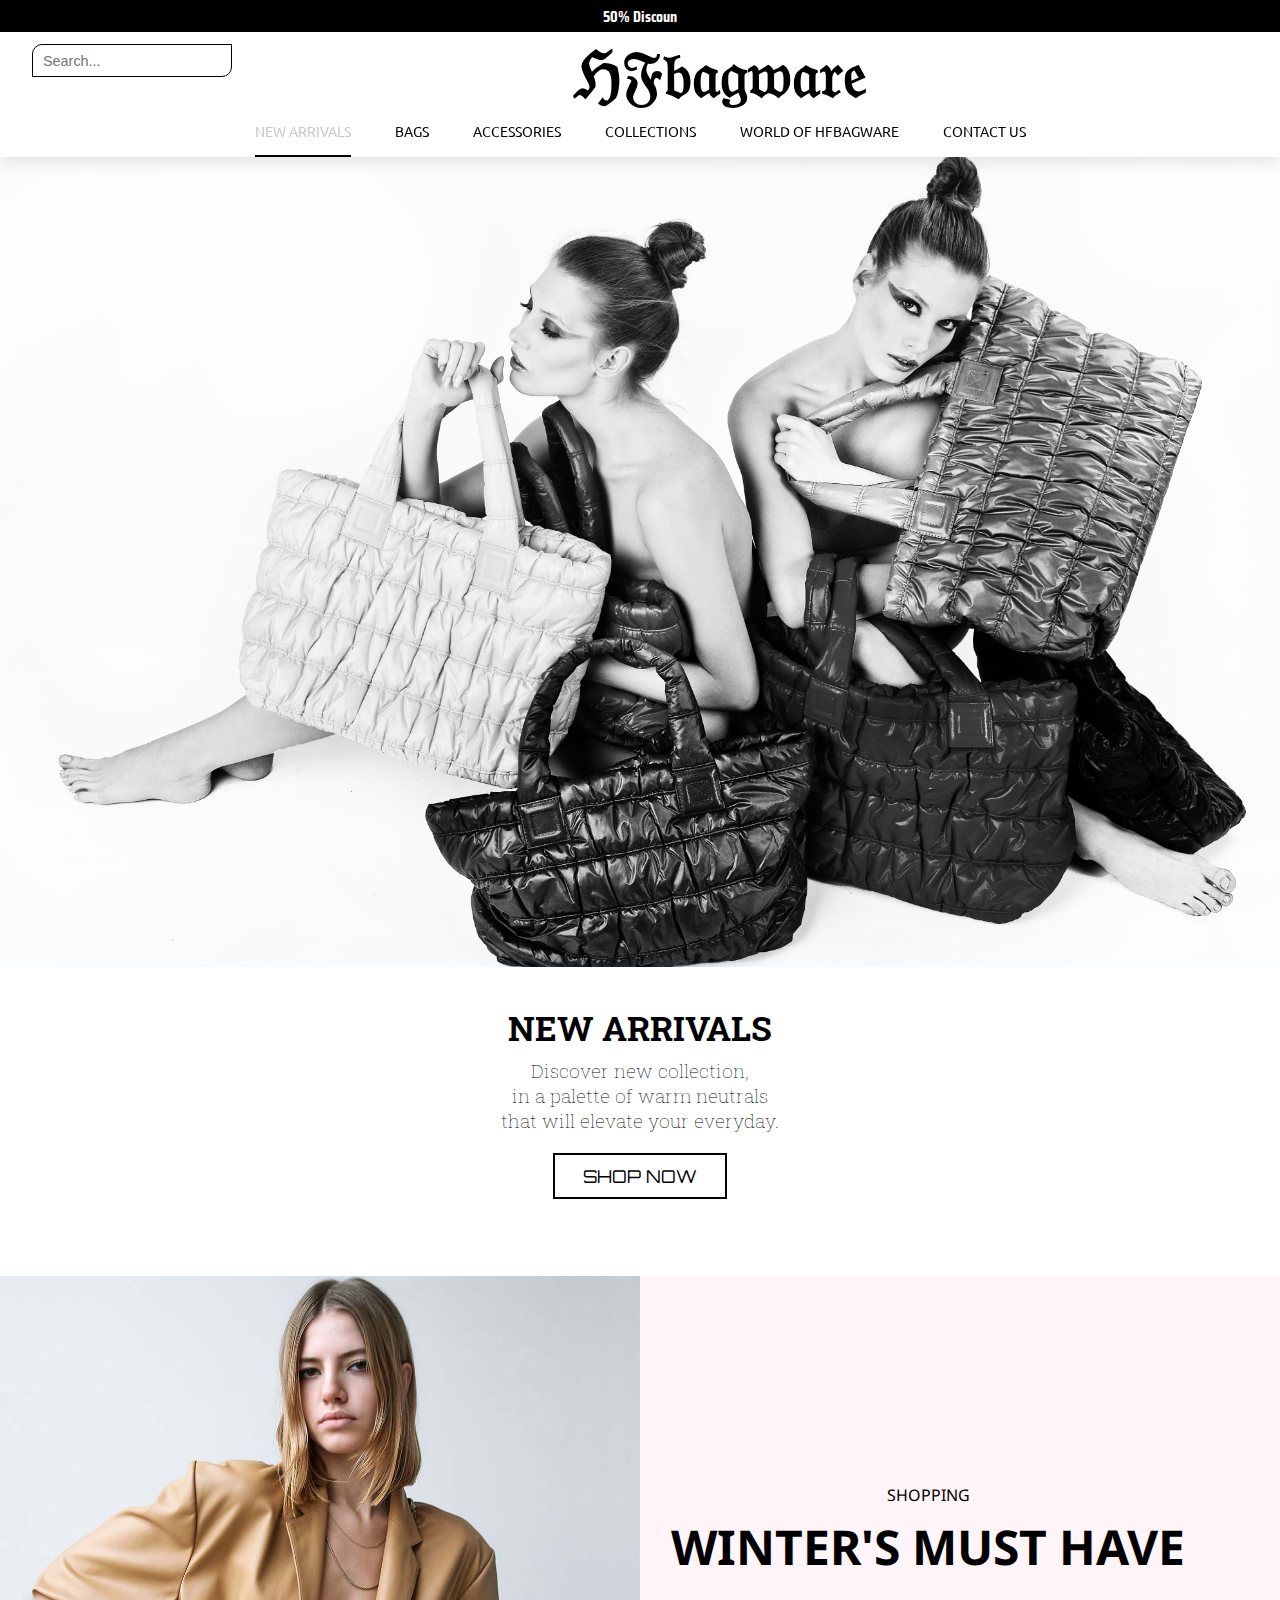
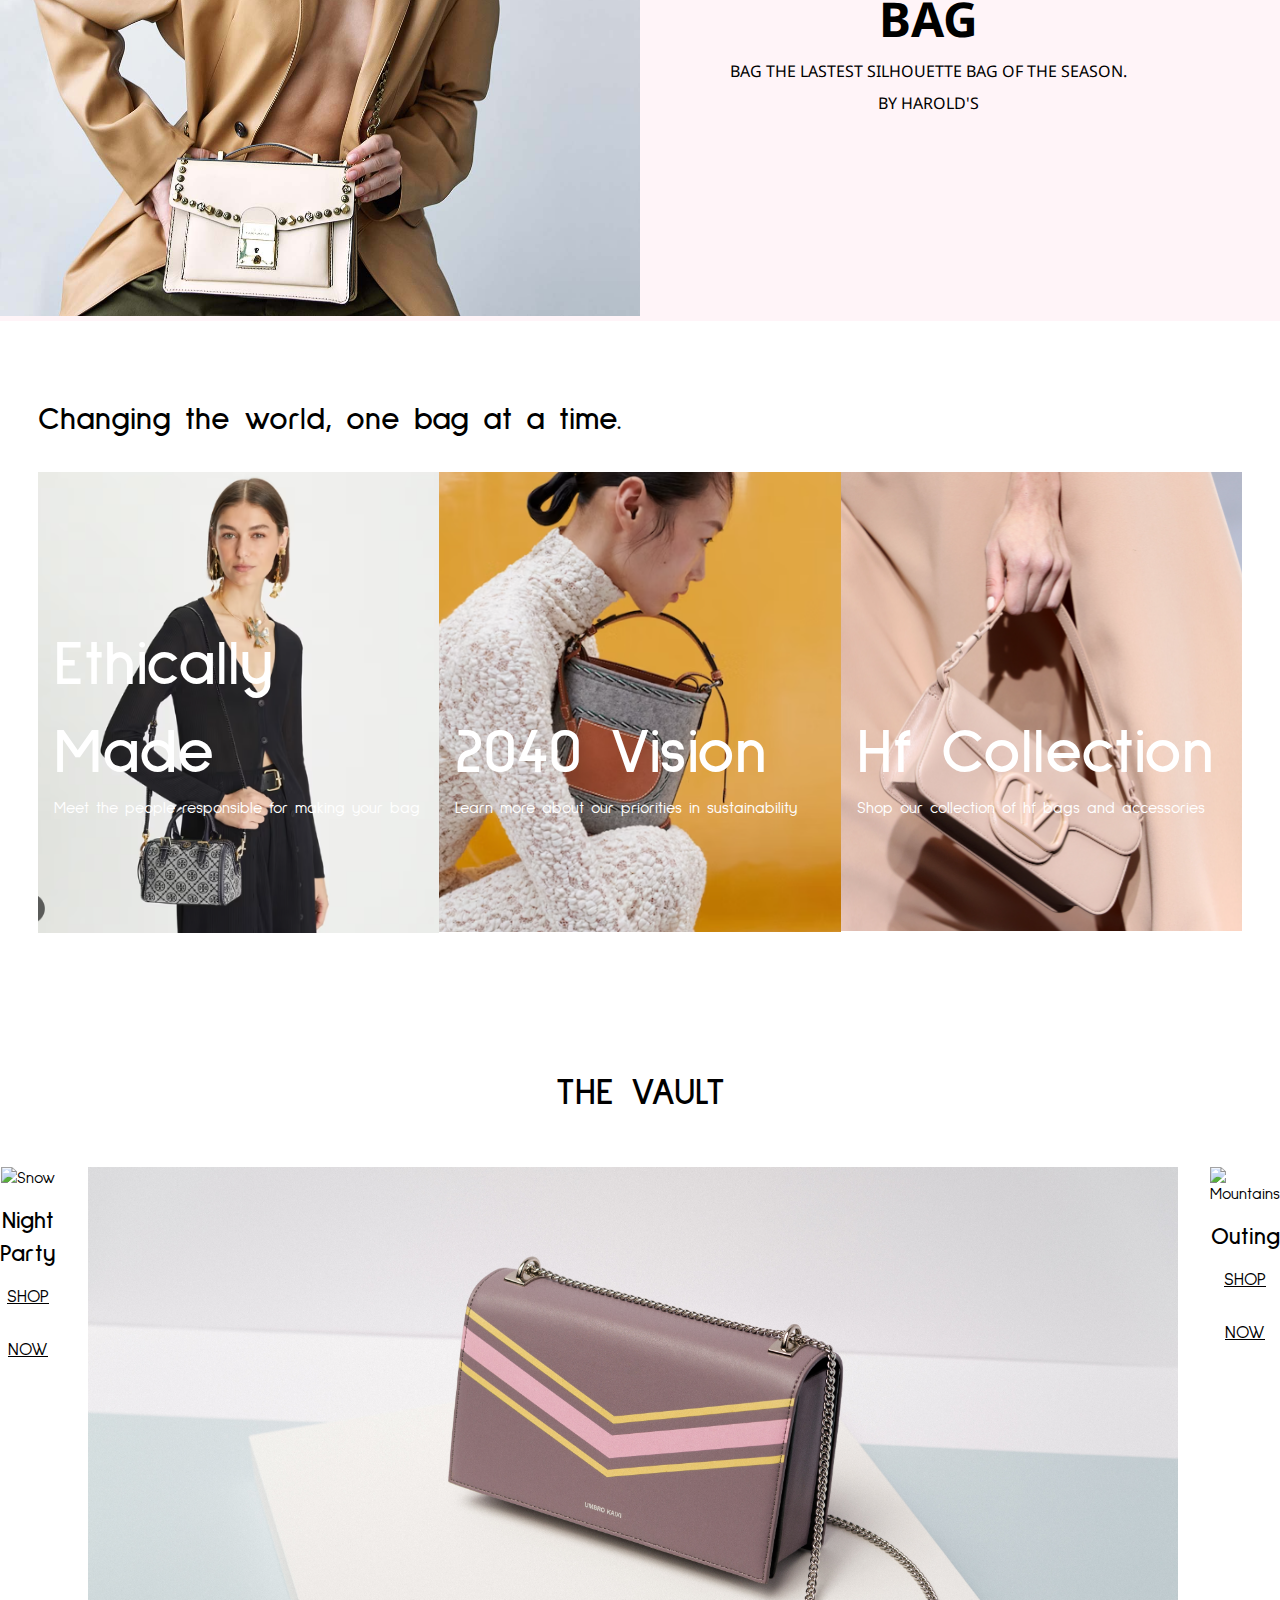
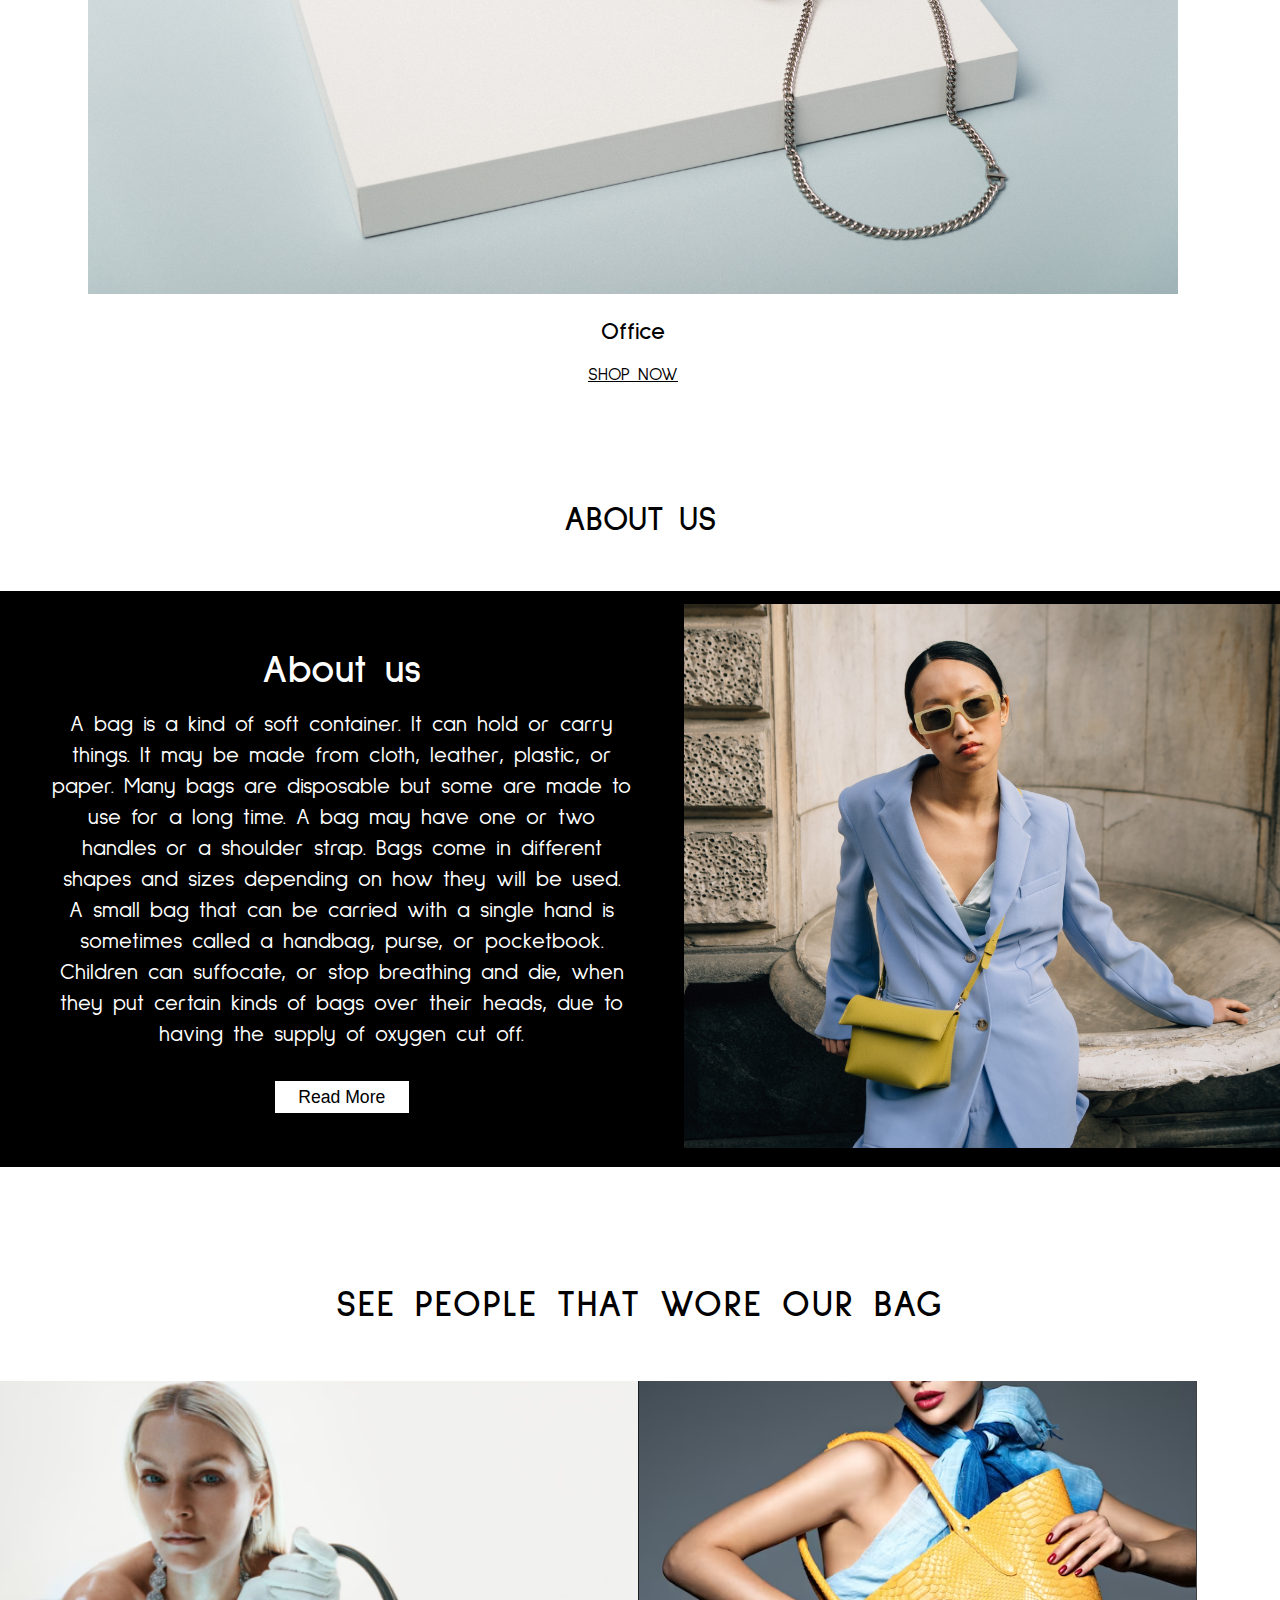
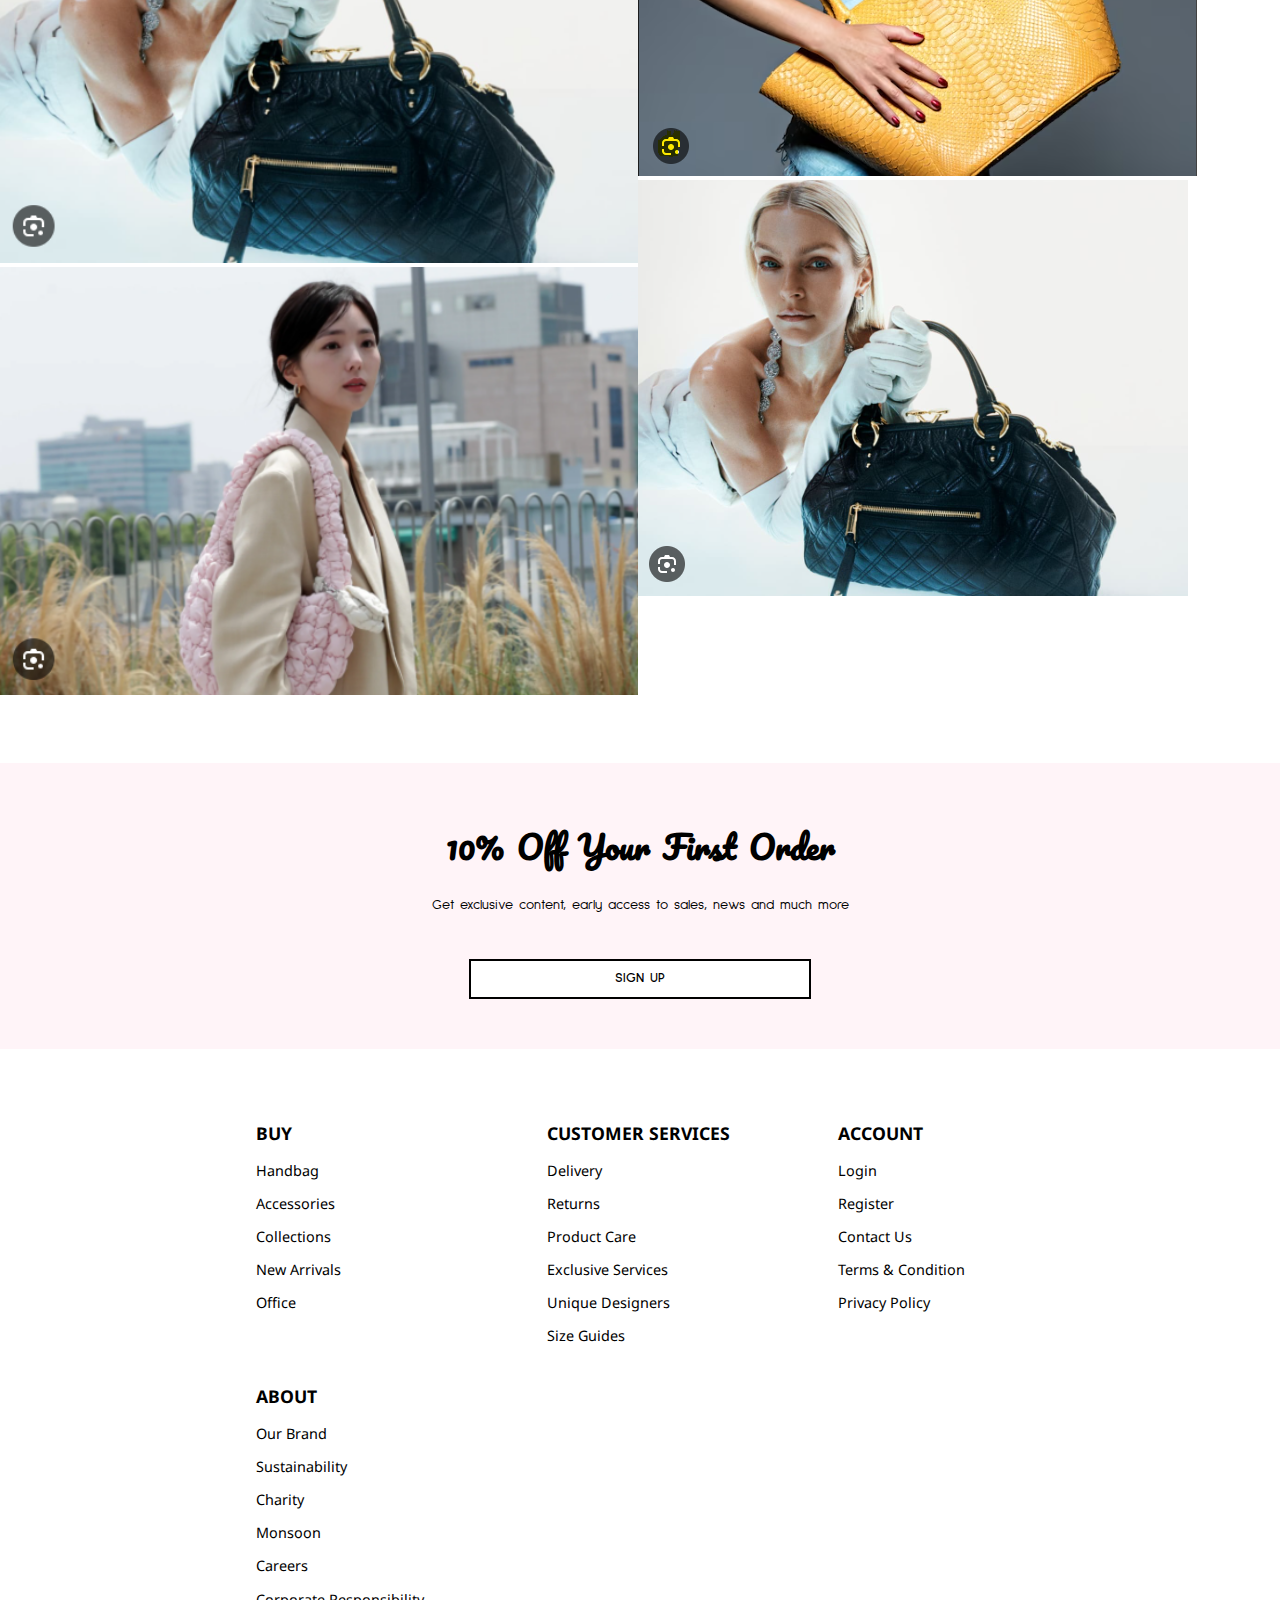
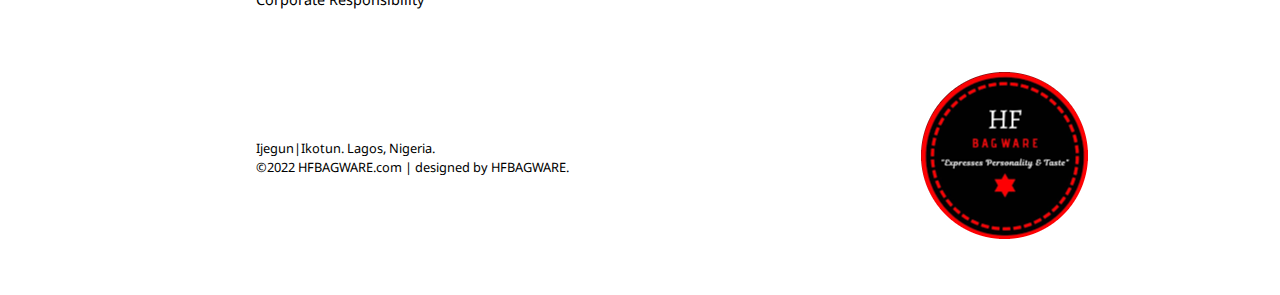
==== commit a792f2bd: "index page" ====
--- a/index.html
+++ b/index.html
@@ -42,8 +42,9 @@
             </div>
             <!-- <i class="uil uil-shutter-alt"></i> -->
             <div class="nav-menu">
-                <div class="hamburger"><div class="bar"></div></div>
-                <ul>
+                <div class="uil uil-menu" id="bar"></div>
+                <!-- <div class="uil uil-menu"><div class="bar"></div></div> -->
+                <ul class="nav-bar">
                     <li><a class="active" href="index.html" data-after="Home"><i class="uil uil-process"></i>NEW ARRIVALS</a></li>
                     <li><a href="bag.html" data-after="bag"><i class="uil uil-bag"></i>BAGS</a></li>
                     <li><a href="accessories.html" data-after="accessories"><i class="uil uil-wallet"></i></i>ACCESSORIES</a></li>
@@ -140,17 +141,17 @@
             <div class="vault_columns">
                 <div class="column">
                     <img src="images/bag (1).jpg" alt="Snow" style="width:100%">
-                    <h4><a href="#">night party</a></h4>
+                    <h4>night party</h4>
                     <span><a href="bag.html">SHOP NOW</a></span>
                 </div>
                 <div class="column">
                   <img src="images/bag (2).jpg" alt="Forest" style="width:100%">
-                  <h4><a href="#">office</a></h4>
+                  <h4>office</h4>
                   <span><a href="bag.html">SHOP NOW</a></span>
                 </div>
                 <div class="column">
                   <img src="images/bag (3).jpg" alt="Mountains" style="width:100%">
-                  <h4><a href="#">outing</a></h4>
+                  <h4>outing</h4>
                   <span><a href="bag.html">SHOP NOW</a></span>
                 </div>
             </div>
--- a/style.css
+++ b/style.css
@@ -156,105 +156,55 @@
     display: table;
 }
 
+.nav-menu #bar{
+    font-size: 24px;
+    color: black;
+    cursor: pointer;
+    z-index: 1000001;
+    display: none;
+}
+
 /* ----------hamburger -----------  */
 
-#header .hamburger {
-    height: 60px;
-    width: 60px;
-    display: inline-block;
-    border: 3px solid #49274A;
-    border-radius: 50%;
-    position: relative;
-    display: flex;
-    align-items: center;
-    justify-content: center;
-    z-index: 100;
-    cursor: pointer;
-    transform: scale(.8);
-    margin-right: 20px;
-    /* background-color: #061422; */
-}
-
-#header .hamburger:after {
-    position: absolute;
-    content: '';
-    height: 100%;
-    width: 100%;
-    border-radius: 50%;
-    border: 3px solid #49274A;
-    animation: hamburger_puls 1s ease infinite;
-}
-
-#header .hamburger .bar {
-    height: 2px;
-    width: 30px;
-    position: relative;
-    background-color: #49274A;
-    z-index: -1;
-}
-
-#header .hamburger .bar::after,
-#header .hamburger .bar::before{
-    content: '';
-    position: absolute;
-    height: 100%;
-    width: 100%;
-    left: 0;
-    background-color: #94618E;
-    transition: .3s ease;
-    transition-property: top, bottom;
-}
-
-#header .hamburger .bar::after {
-    top: 8px;
-}
-
-#header .hamburger .bar::before {
-    bottom: 8px;
-}
-
-#header .hamburger.active .bar::before {
-    bottom: 0;
-}
-
-#header .hamburger.active .bar::after {
-    top: 0;
-}
-
-/* -------------- keyframes / MEDIA QUERY ------------- */
-@keyframes hamburger_puls{
-    0%{
-        opacity: 1;
-        transform: scale(1);  
-    }
-
-    100%{
-        opacity: 0;
-        transform: scale(1.5);  
-    }
-}
-
-@media only screen and (min-width: 1039px) {
-    #header .hamburger {
+
+@media only screen and (max-width: 1039px) {
+    #bar {
+        display: initial;
+        color: black;
+    }
+
+    .nav-bar {
+        position: absolute;
+        top: 100%;
+        left: 0;
+        right: 0;
+        display: flex;
+        flex-direction: column;
+        background-color: white;
+        row-gap: 1.8rem; 
+        color: black;
+        padding: 20px;
+        transition: 0.2s all linear;
+        box-shadow: 0 5px 15px rgba(0,0,0,0.1);
+    }
+
+    .nav-bar li a::before{
+        content: " ";
+        display: block;
+        height: 2.5px;
+        background-color: black;
+        position: absolute;
+        left: 0;
+        bottom: -10px;
+        width: 0%;
+        transition: all ease-in-out 250ms;
+    }
+
+    .nav-bar li a::after {
         display: none;
     }
-
-    #header .nav-menu ul {
-        position: initial;
-        display: block;
-        height: auto;
-        width: fit-content;
-        background-color: transparent;
-    }
-
-    #header .nav-menu ul li {
-        display: inline-block;
-    }
-
-    #header .nav-menu:after {
-        display: none;
-    }
-}
+}
+
  /* ---------------- END HEADER/NAVBAR SECTION ---------------  */
 
 
@@ -365,7 +315,7 @@
 
 .latest_details {
     text-transform: uppercase;
-    padding-right: 10%;
+    padding-right: 5%;
     text-align: center;
     line-height: 1.5;
 }
@@ -379,7 +329,110 @@
     font-size: 1rem;
 }
 
+/* ------------------- @MEDIA QUERY SECTION ---------------------  */
+@media (max-width: 900px) {
+    .latest_section_container {
+        padding: 12% 0 0 0;
+    }
+    .latest_section_content {
+        flex-direction: column-reverse;
+        row-gap: 3rem;
+    }
+    
+    .left_image img {
+        width: 100%;
+    }
+    
+    .latest_details h3 {
+        font-size: 2rem;
+    }
+}
+
 /* --------------------------------- WINTER BAG SECTION ------------------------  */
+
+/* --------------------------------------- FEATURED SECTION --------------------------  */
+.feature_section_container {
+    padding: 6% 3% 5% 3%;
+    font-family: 'Sulphur Point', sans-serif;
+}
+
+.feature_section_content {
+    display: grid;
+    grid-template-columns: repeat(3, 1fr);
+}
+
+.feature_title {
+    font-size: 2rem;
+    padding-bottom: 2.5%;
+}
+
+.feature {
+    position: relative;
+    color: white;
+    overflow: hidden;
+}
+
+.feature_details {
+    position: absolute;
+    bottom: 120px;
+    left: 16px;
+}
+
+.feature_details h3 {
+    font-size: 4rem;
+    text-transform: capitalize;
+    font-weight: bold;
+}
+
+.feature img {
+    width: 100%;
+    transition: transform .2s;
+}
+
+.feature:hover img {
+    transform: scale(1.1);
+}
+
+/*----------------------- @MEDIA QUERY SECTION  ---------------*/
+/* background: rgb(0, 0, 0); 
+background: rgba(0, 0, 0, 0.5);
+color: #f1f1f1; */
+@media only screen and (max-width: 1039px) {
+    .feature_section_content {
+        grid-template-columns: repeat(1, 1fr);
+        justify-content: center;
+    }
+
+    .feature_details {
+        bottom: 100px;
+    }
+
+    .feature_section_container {
+        padding: 6% 10% 5% 10%;
+    }
+    
+    .feature img {
+        width: 50%;
+    }
+
+    .feature_details h3 {
+        font-size: 2.8rem;
+    }
+}
+
+@media (max-width: 950px) {
+    .feature_title {
+        font-size: 1.5rem;
+    }
+}
+
+@media (max-width: 800px) {
+    .feature_section_container {
+        padding: 6% 4% 5% 4%;
+    }
+}
+/* ------------------------ FEATURED BAG SECTION ----------------------  */
+
 
 /* ---------------- START VAulT SECTION -------------*/
 .vault_content {
@@ -402,39 +455,38 @@
     text-align: center;
 }
 
-.column h4 a{
-    color: black;
+.column img {
+    width: 100%;
+}
+
+.column h4 {
+    padding-top: 1rem;
     font-size: 1.5rem;
     text-transform: capitalize;
+}
+
+.column span a {
+    color: black;
+    font-size: 1.1rem;
+    text-transform: uppercase;
     text-decoration: none;
-}
-
-.column img{
-    padding: 0 0 0.6rem 0;
-}
-
-.column h4 {
-    margin-bottom: 1rem;
-}
-
-.column span a {
+    line-height: 3;
     text-decoration: underline;
-    color: black;
-    font-size: 1rem;
 }
 
  /* ------------------------------------ @ MEDIA QUERY FOR VAULT SECTION --------------------  */
+ @media (max-width: 800px) {
+    .vault_columns {
+        flex-direction: column;
+    }
+ }
+
 @media screen and (max-width: 500px) {
-    .column {
+    .column img {
       width: 100%;
     }
 } 
-/* ----------------- END VALUT SECTION -----------*/
-
-/* ------------ START TOP PICKS --------------------*/
-
-/* --------------------- END TOP PICKS ---------------------- */
-
+/* ------------------------------ END VAULT SECTION -----------------------*/
 
 
 /* --------------------- START ABOUT US SECTION ---------------------*/
@@ -446,19 +498,15 @@
 .about_title {
     text-align: center;
     font-size: 1.4rem;
-    /* font-variant: small-caps; */
     padding: 6rem 0 3rem 0;
     text-transform: uppercase;
 }
 
 .about_content {
     width: 100%;
-    /* height: 70vh; */
     background-color: black;
     display: flex;
     align-items: center;
-    /* justify-content: space-around; */
-    /* padding: 2rem 3rem; */
 }
 
 .about_text {
@@ -477,13 +525,8 @@
     padding: 2% 0 3% 0;
 }
 
-/* .about_right_image {
-    width: 100%;
-} */
-
 .about_right_image img {
     width: 100%;
-    /* height: 50vh; */
 }
 
 .button2 {
@@ -500,196 +543,24 @@
     color: black;
 }
 
-
-/* .about_left_text {
-    padding: 1%;
-    width: 50%;
-    height: 60rem;
-    background-color: black;
-    color: white;
-    display: flex;
-    align-items: center;
-}
-
-.about_text {
-    display: flex;
-    flex-direction: column;
-    align-items: center;
-}
-
-.about_text h4 {
-    text-align: center;
-    font-size: 2.6rem;
-    font-variant: small-caps;
-    padding: 0 0 2rem;
-    text-transform: uppercase;
-}
-
-.about_text p {
-    padding: 0 2rem 1.5rem 2rem;
-    text-align: center;
-    font-size: 1.8rem;
-}
-
-.button2 {
-    padding: 1% 4% 1% 4%;
-    font-size: 110%;
-    background-color: white; 
-    color: black; 
-    margin-top: 0.7rem;
-    border: 2px solid black;
-}
-  
-.button2:hover {
-    background-color: #b3abab;
-    color: black;
-}
-
-.about_right_image {
-    width: 60%;
-    height: 60rem;
-    background-image: url(images/homeimg\ \(4\).jpg);
-    background-position: center;
-    background-size: cover;
-    background-repeat: no-repeat;
-} */
+/* -----------------------MEDIA QUERY ABOUT SECTION ---------------------  */
+
+@media (max-width: 1250px) {
+    .about_content {
+        flex-direction: column-reverse;
+        justify-content: center;
+        gap: 1rem;
+    }
+
+    .about_text {
+        width: 100%;
+        padding: 5%;
+    }
+}
 /* ------------------END ABOUT US SECTION ------------------ */
 
-/* ----------------- START (BGDOWN) BANNER SECTION -----------------*/
-/* .banner {
-    padding: 4rem 0 4rem 0;
-}
-
-.banner_content {
-    display: flex;
-    align-items: center;
-    justify-content: center;
-    width: 100%;
-    height: 40vh;
-    position: relative;
-    background-image: url(images/bg.jpg);
-    background-position: center;
-    background-repeat: no-repeat;
-    background-size: cover;
-    z-index: 1;
-}
-
-.banner_content::after {
-    content: '';
-    position: absolute;
-    width: 100%;
-    height: 40vh;
-    top: 0;
-    left: 0;
-    background-color: black;
-    opacity: 0.5;
-    z-index: -1;
-}
-
-.banner_text h3{
-    text-transform: capitalize;
-    font-size: 3rem;
-    color: white;
-    padding-bottom: 20px;
-}
-
-.banner_text a {
-    color: #fff;
-    transition: 2s ease-in-out;
-}
-
-.banner_text a:hover {
-    font-size: 1.1rem;
-    color: #cac9c9;
-    text-decoration: underline;
-} */
-
-.latest_section_container {
-    margin-top: 4%;
-    font-family: 'Noto Sans', sans-serif;
-    background-color: #fff4f8;
-}
-
-.latest_section_content {
-    display: flex;
-    justify-content: space-between;
-    align-items: center;
-}
-
-.left_image img{
-    width: 50vw
-}
-
-.latest_details {
-    text-transform: uppercase;
-    padding-right: 10%;
-    text-align: center;
-    line-height: 1.5;
-}
-
-.latest_details h3 {
-    font-size: 3rem;
-}
-
-.latest_details p {
-    line-height: 2;   
-    font-size: 1rem;
-}
-
-
-/* --------------------------------------- FEATURED SECTION --------------------------  */
-.feature_section_container {
-    padding: 6% 3% 5% 3%;
-    font-family: 'Sulphur Point', sans-serif;
-}
-
-.feature_section_content {
-    display: grid;
-    grid-template-columns: repeat(3, 1fr);
-}
-
-.feature_title {
-    font-size: 2rem;
-    padding-bottom: 2.5%;
-}
-
-.feature {
-    position: relative;
-    color: white;
-    overflow: hidden;
-}
-
-.feature_details {
-    position: absolute;
-    bottom: 120px;
-    left: 16px;
-}
-
-.feature_details h3 {
-    font-size: 4rem;
-    text-transform: capitalize;
-    font-weight: bold;
-}
-
-.feature img {
-    width: 100%;
-    transition: transform .2s;
-}
-
-.feature:hover img {
-    transform: scale(1.1);
-}
-
-@media (max-width: 950px) {
-    .feature_title {
-        font-size: 1.5rem;
-    }
-}
-/* background: rgb(0, 0, 0); 
-background: rgba(0, 0, 0, 0.5);
-color: #f1f1f1; */
-
-/* ------------------------------------ BAG MODELS CONTAIINER SECTION -----------------------  */
+
+/* ------------------------------------ BAG MODELS CONTAINER SECTION -----------------------  */
 .designer_title {
     text-align: center;
     text-transform:  uppercase;
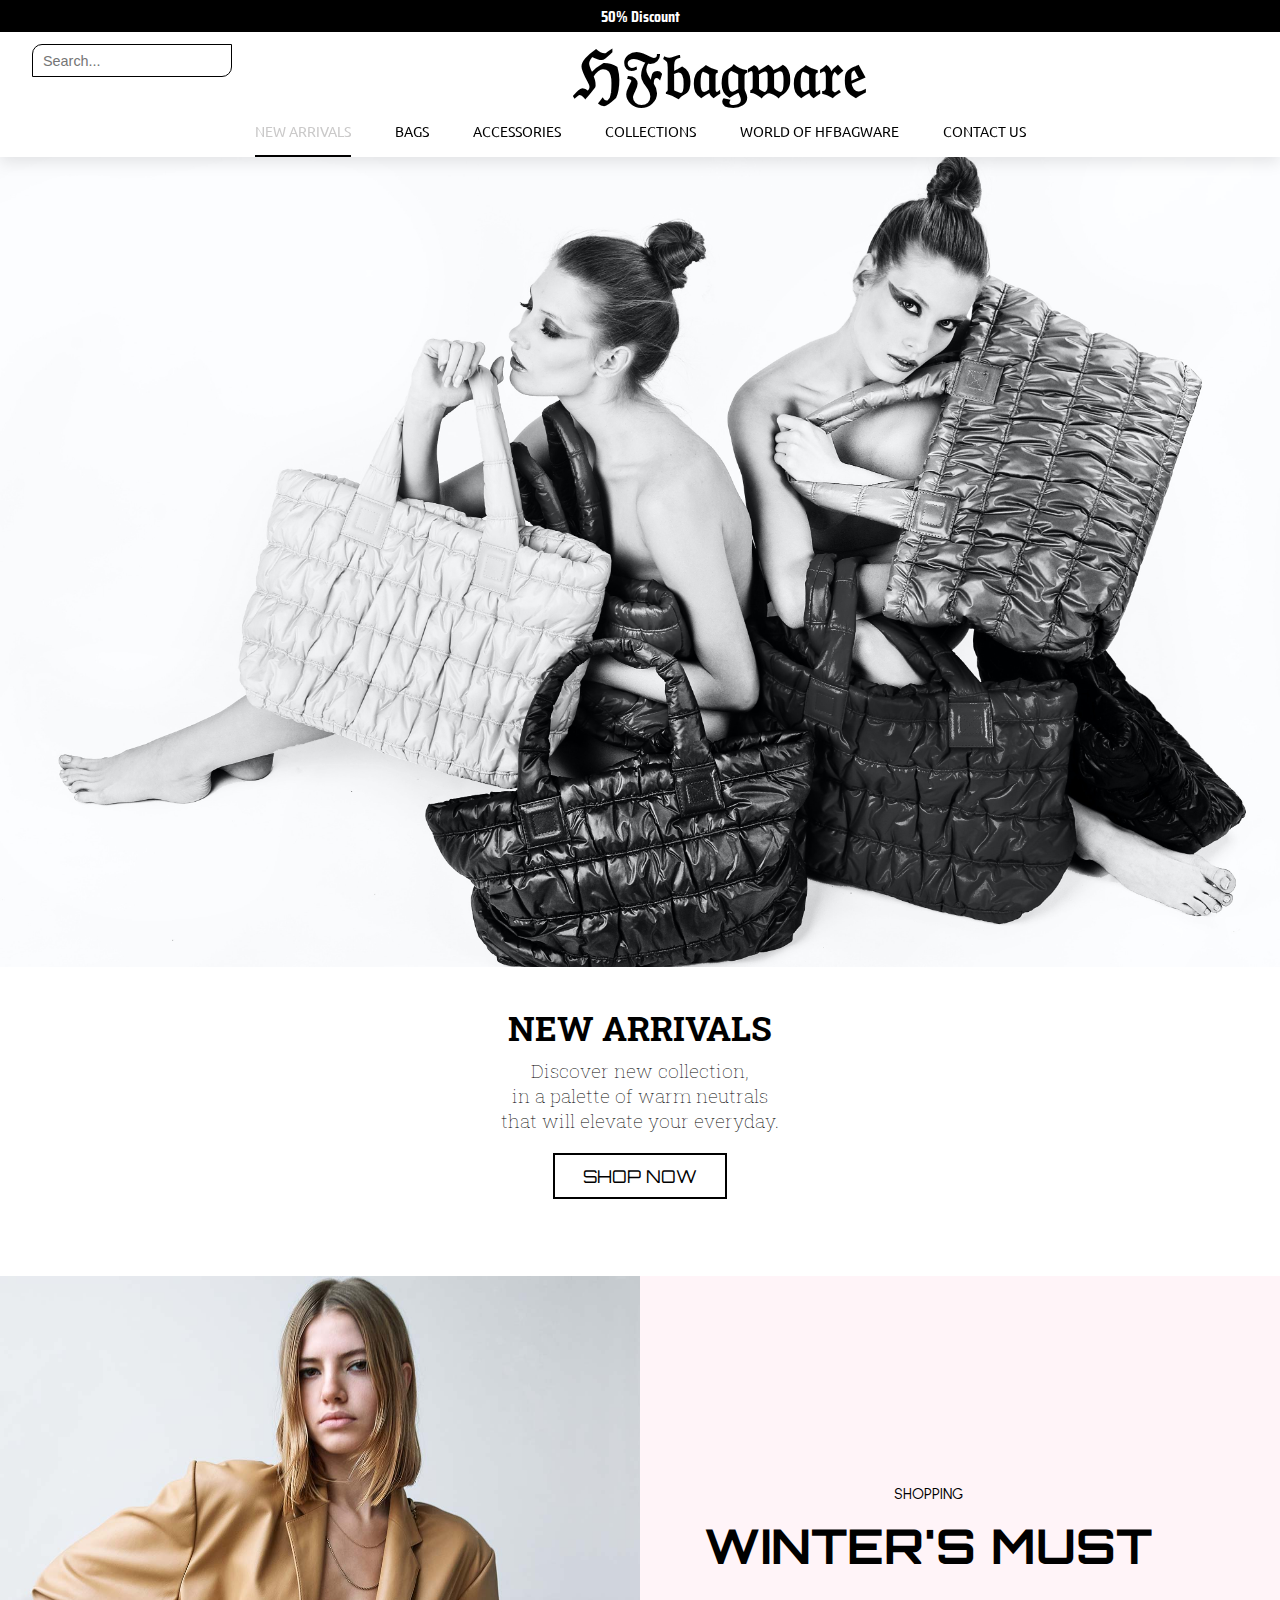
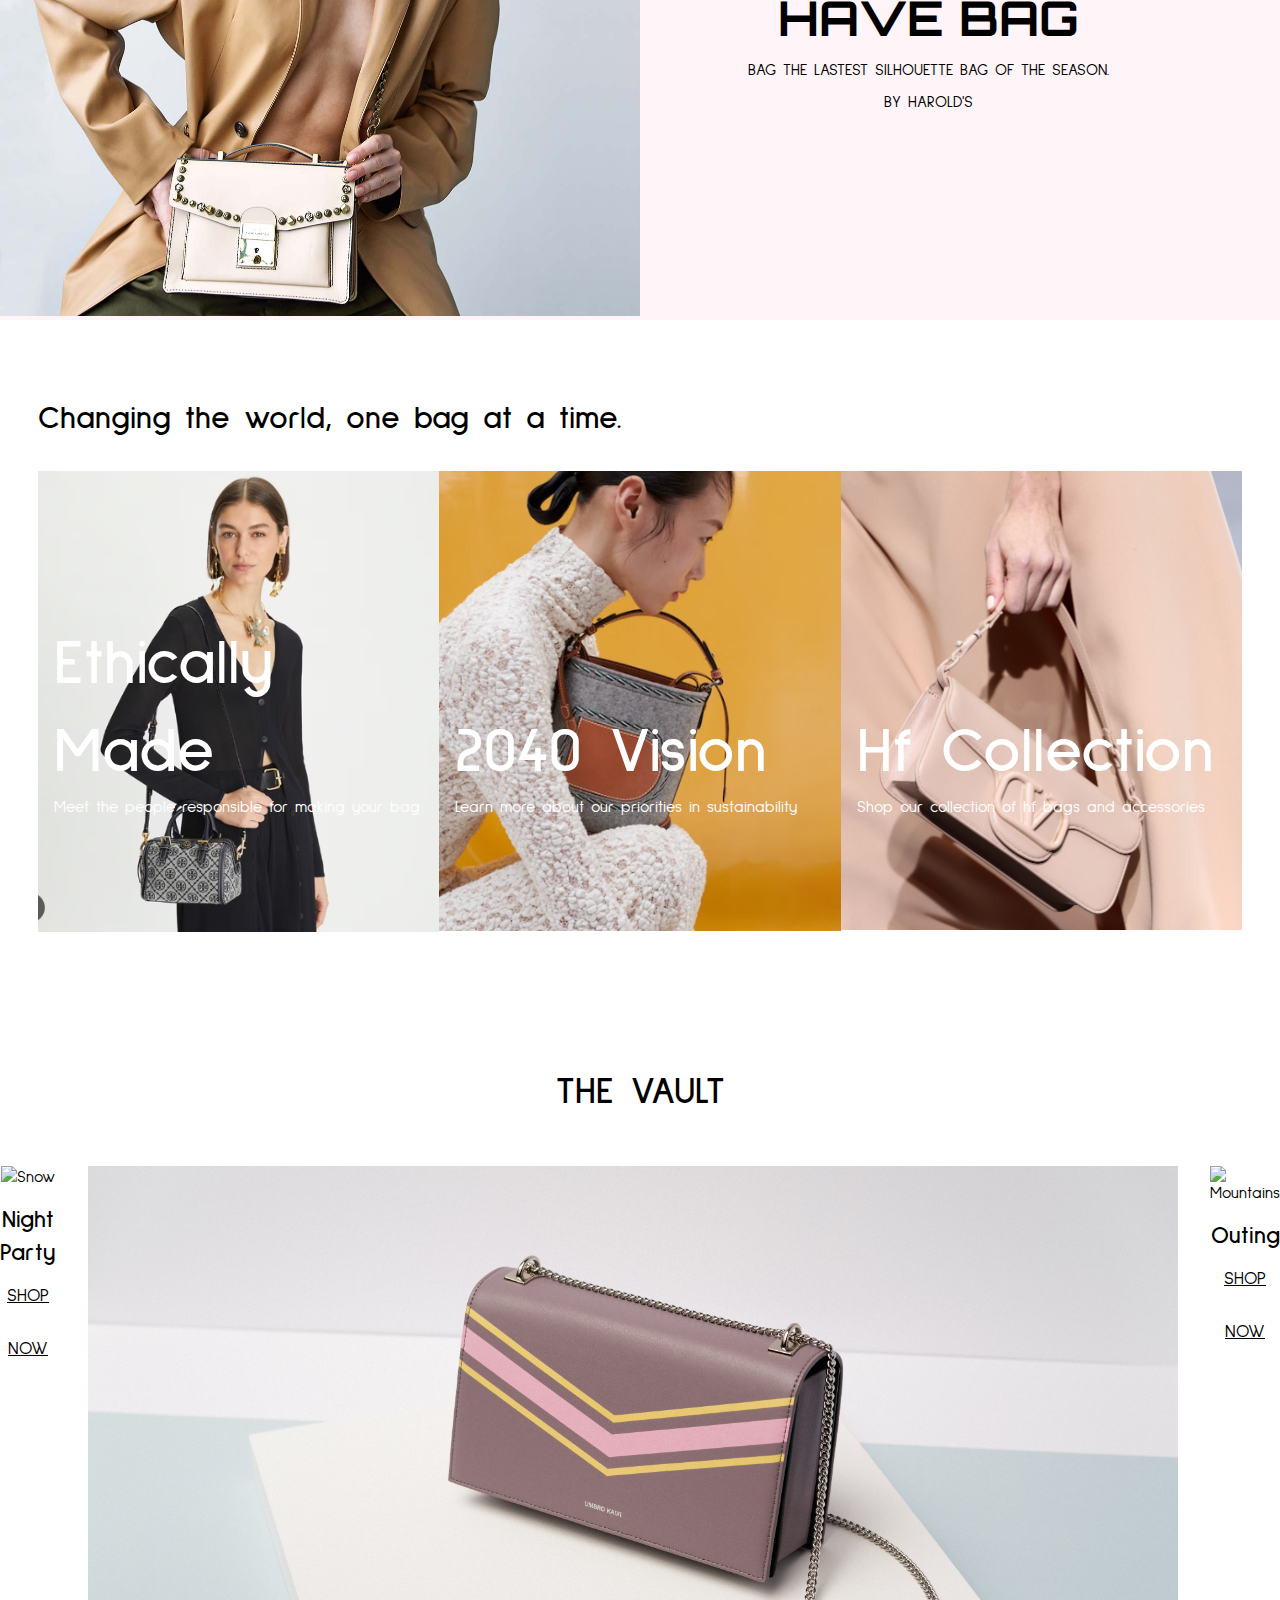
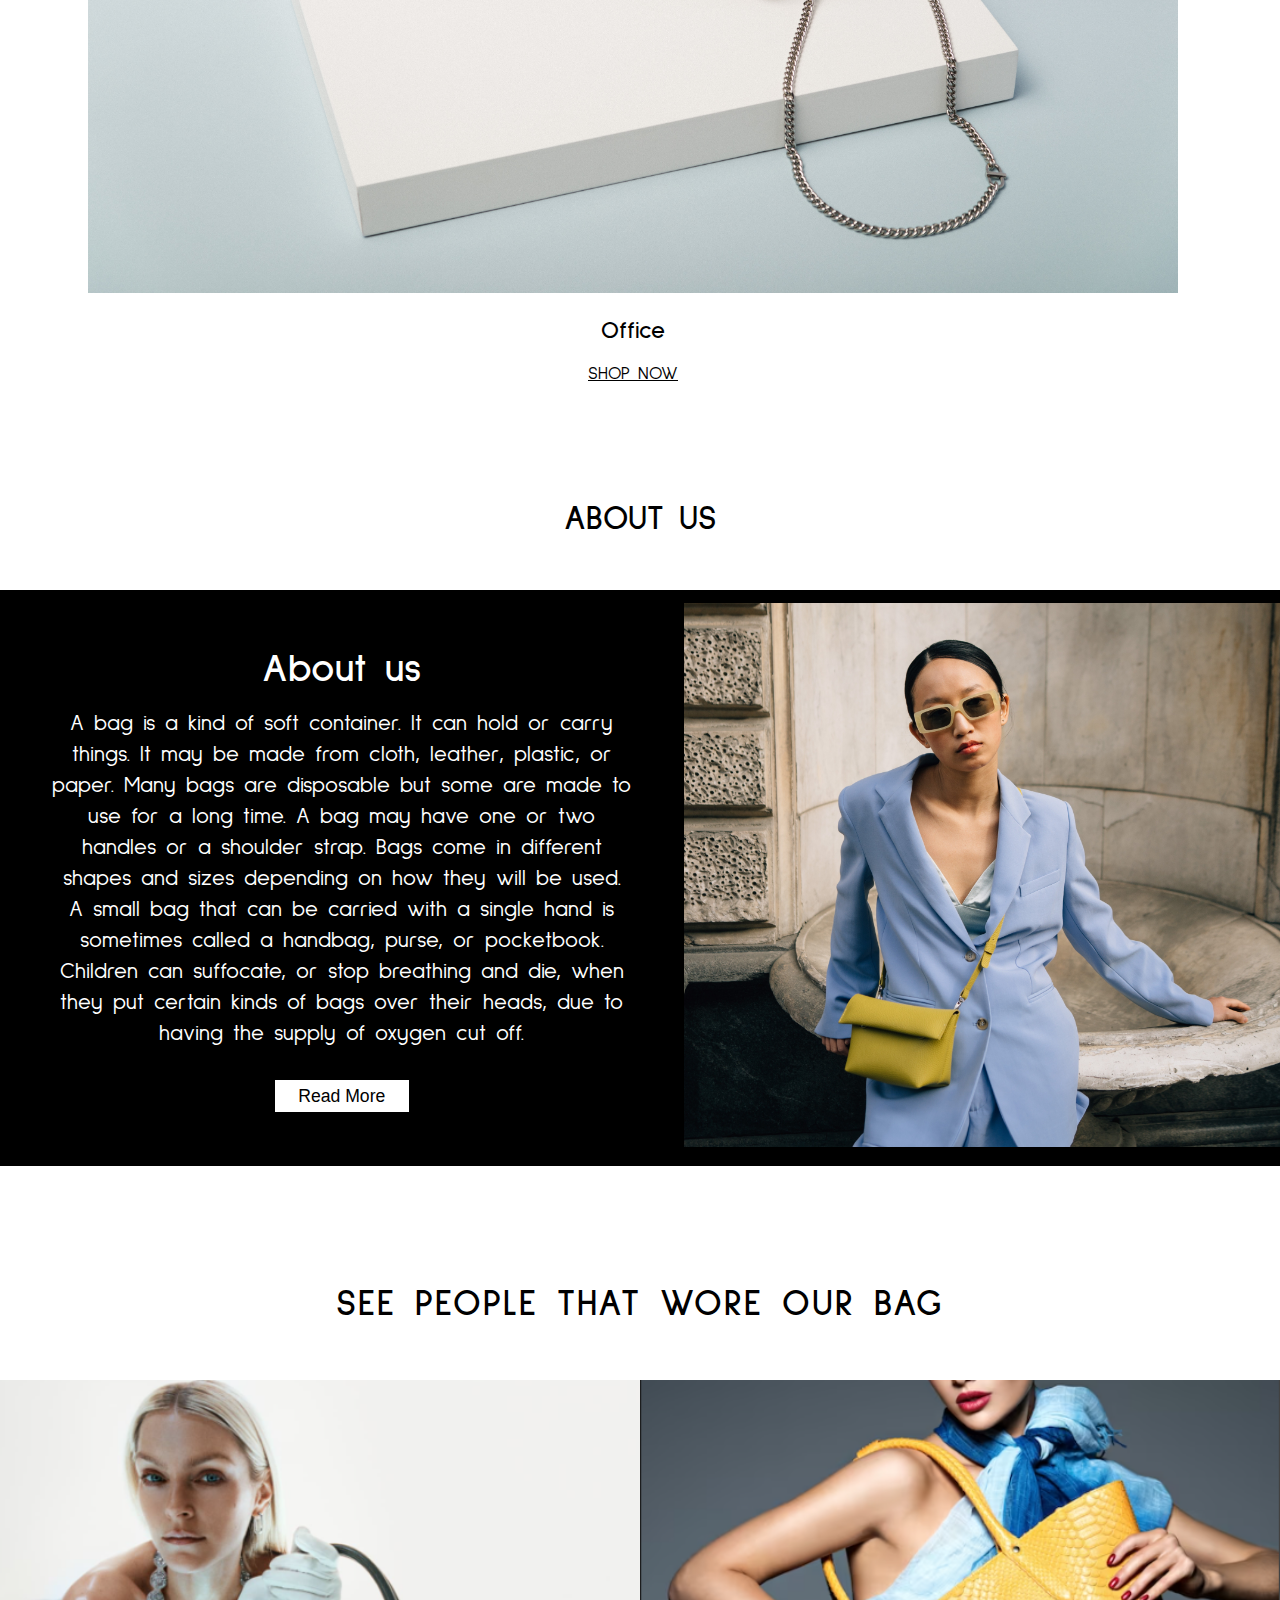
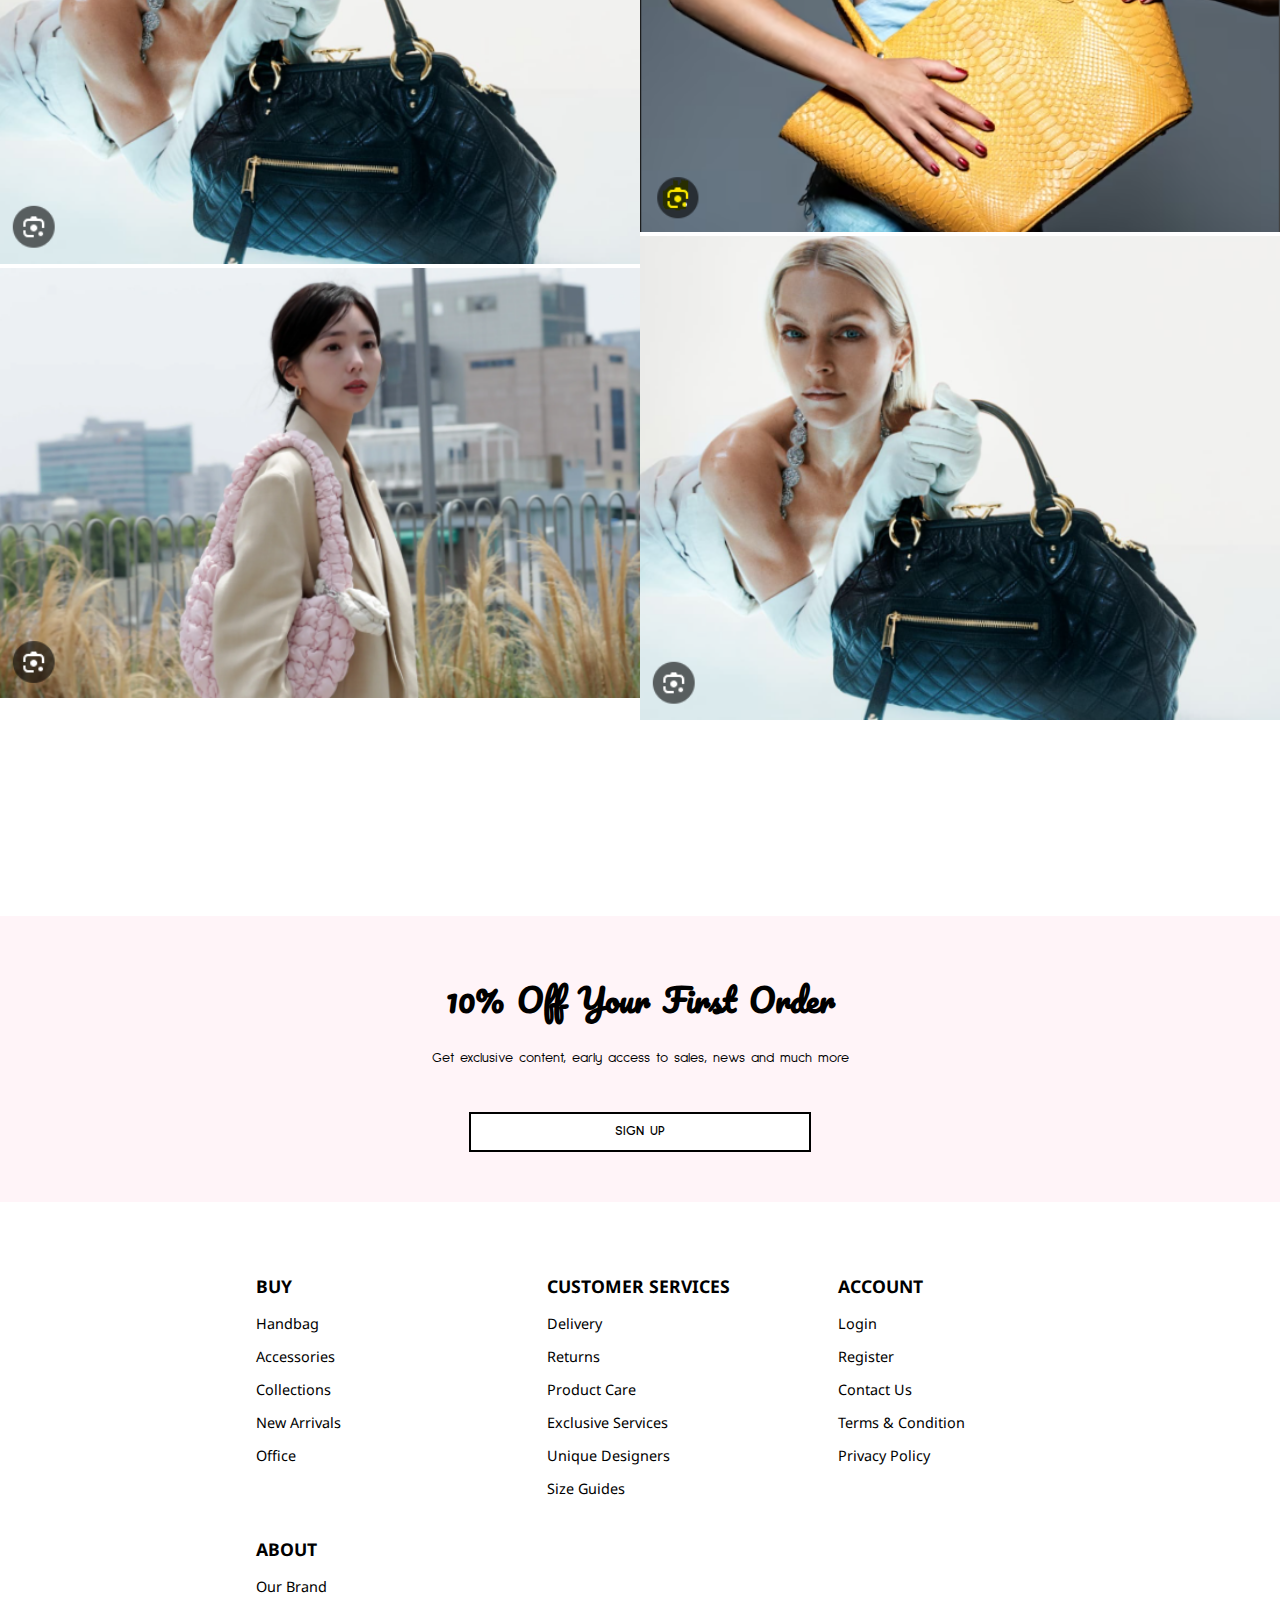
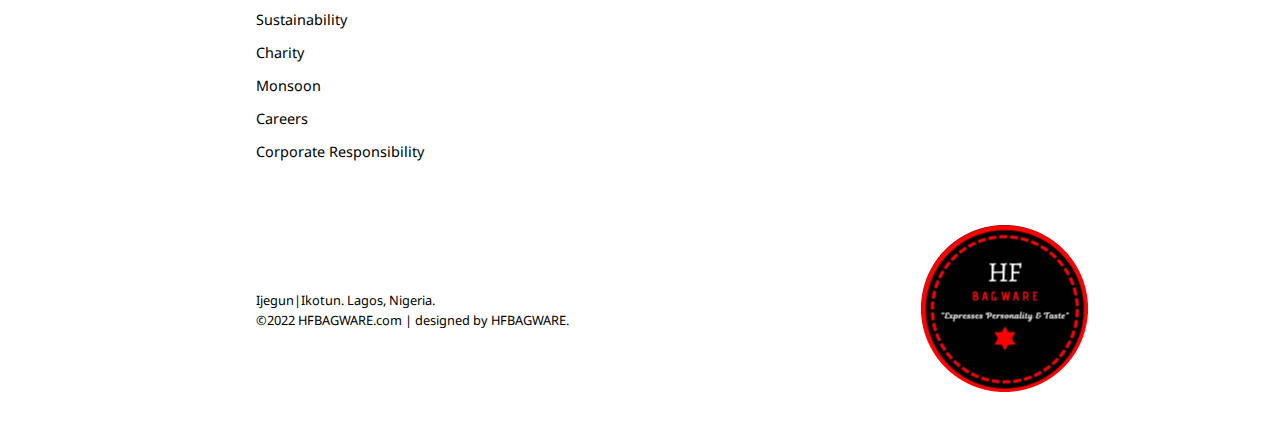
==== commit ac53e9ee: "index page" ====
--- a/index.html
+++ b/index.html
@@ -203,7 +203,7 @@
                     <img src="images/model1.png" alt="">
                 </div>
 
-                <div class="designer_columns2">
+                <div class="designer_columns">
                     <img src="images/modelbag1.png" alt="">
                     <img src="images/model3.png" alt="">
                 </div>
--- a/style.css
+++ b/style.css
@@ -299,7 +299,6 @@
 /* --------------------------------- WINTER BAG SECTION ------------------------  */
 .latest_section_container {
     margin-top: 4%;
-    font-family: 'Noto Sans', sans-serif;
     background-color: #fff4f8;
 }
 
@@ -321,10 +320,12 @@
 }
 
 .latest_details h3 {
+    font-family: 'Orbitron', sans-serif;
     font-size: 3rem;
 }
 
 .latest_details p {
+    font-family: 'Sulphur Point', sans-serif;
     line-height: 2;   
     font-size: 1rem;
 }
@@ -571,22 +572,12 @@
     font-family: 'Sulphur Point', sans-serif;
 }
 
-.designer_row {
-    /* display: grid; */
-    /* grid-template-columns: repeat(2, 1fr); */
-    display: flex;
-    /* flex-wrap: wrap; */
-    padding: 0%;
-}
-
-/* .designer_columns {
-    flex: 20%;
-    grid-area: 20%;
-    max-width: 50%;
-} */
-
-.designer_columns img {
-    width: 100%;
+/* ----------------------- MODEL CONTAINER @MEDIA QUERY --------------------------  */
+@media (max-width: 950px) {
+    .designer_columns {
+        display: flex;
+        flex-direction: column;
+    }
 }
 
 @media (max-width: 850px) {
@@ -596,20 +587,24 @@
     }
 }
 
-@media (max-width: 950px) {
+@media (min-width: 700px) {
+    .designer_row {
+        display: flex;
+        flex-wrap: wrap;
+        padding-bottom: 10%;
+    }
+    
     .designer_columns {
-        display: flex;
-        flex-direction: column;
-        /* display: grid; */
-        /* grid-template-columns: repeat(1fr, 1fr); */
-        /* flex-direction: column; */
-        /* flex-wrap: nowrap; */
-        /* flex-direction: column; */
-        /* flex-wrap: wrap; */
-    }
-}
-
-
+        flex: 20%;
+        grid-area: 20%;
+        max-width: 50%;
+    }
+    
+    .designer_columns img {
+        width: 100%;
+    }
+    
+}
 
 
 
--- a/style2.css
+++ b/style2.css
@@ -118,6 +118,7 @@
     background-color: white; 
     color: black; 
     margin-top: 0.7rem;
+    padding: 3% 5.2% 3% 5.2%;
     border: 2px solid black;
     margin-bottom: 30%;
 }
@@ -197,6 +198,7 @@
     background-color: #e9e9e9;
     color: black; 
     margin-top: 0.7rem;
+    padding: 3.5% 5% 3.5% 5%;
     border: 2px solid black;
 }
 
@@ -321,7 +323,7 @@
     /* background-color: aliceblue; */
 }
 
-.contact_form {
+.contact_form form {
     padding: 2rem 2rem 3rem 2rem;
     display: flex;
     flex-direction: column;
@@ -350,12 +352,12 @@
     text-align: center;
 }
 
-.sendBtn button{
-    font-size: 18px;
+.sendBtn {
+    font-size: 16px;
 }
 
 .sendBtn:hover {
-    transform: scale(1.2);
+    transform: scale(1.1);
 }
 
 /* ------------------------- MEDIA QUERY SECTION IN CONTACT US SECTION ----------------  */ 
@@ -571,7 +573,8 @@
 }
 
 .footer-content:hover {
-    background-color: #f1f7f5;
+    background-color: #fff4f8;
+    /* background-color: #f1f7f5; */
 }
 
 .footer-title i {
@@ -584,10 +587,10 @@
 }
 
 .footer-list {
-    background-color: white;
     display: none;
     overflow: hidden;
-    background-color: #f1f7f5;
+    background-color: #fff4f8;
+    /* background-color: #f1f7f5; */
     padding: .5rem 0 .6rem 1rem;
     display: none;
     color: rgba(0,0,0,0.7);
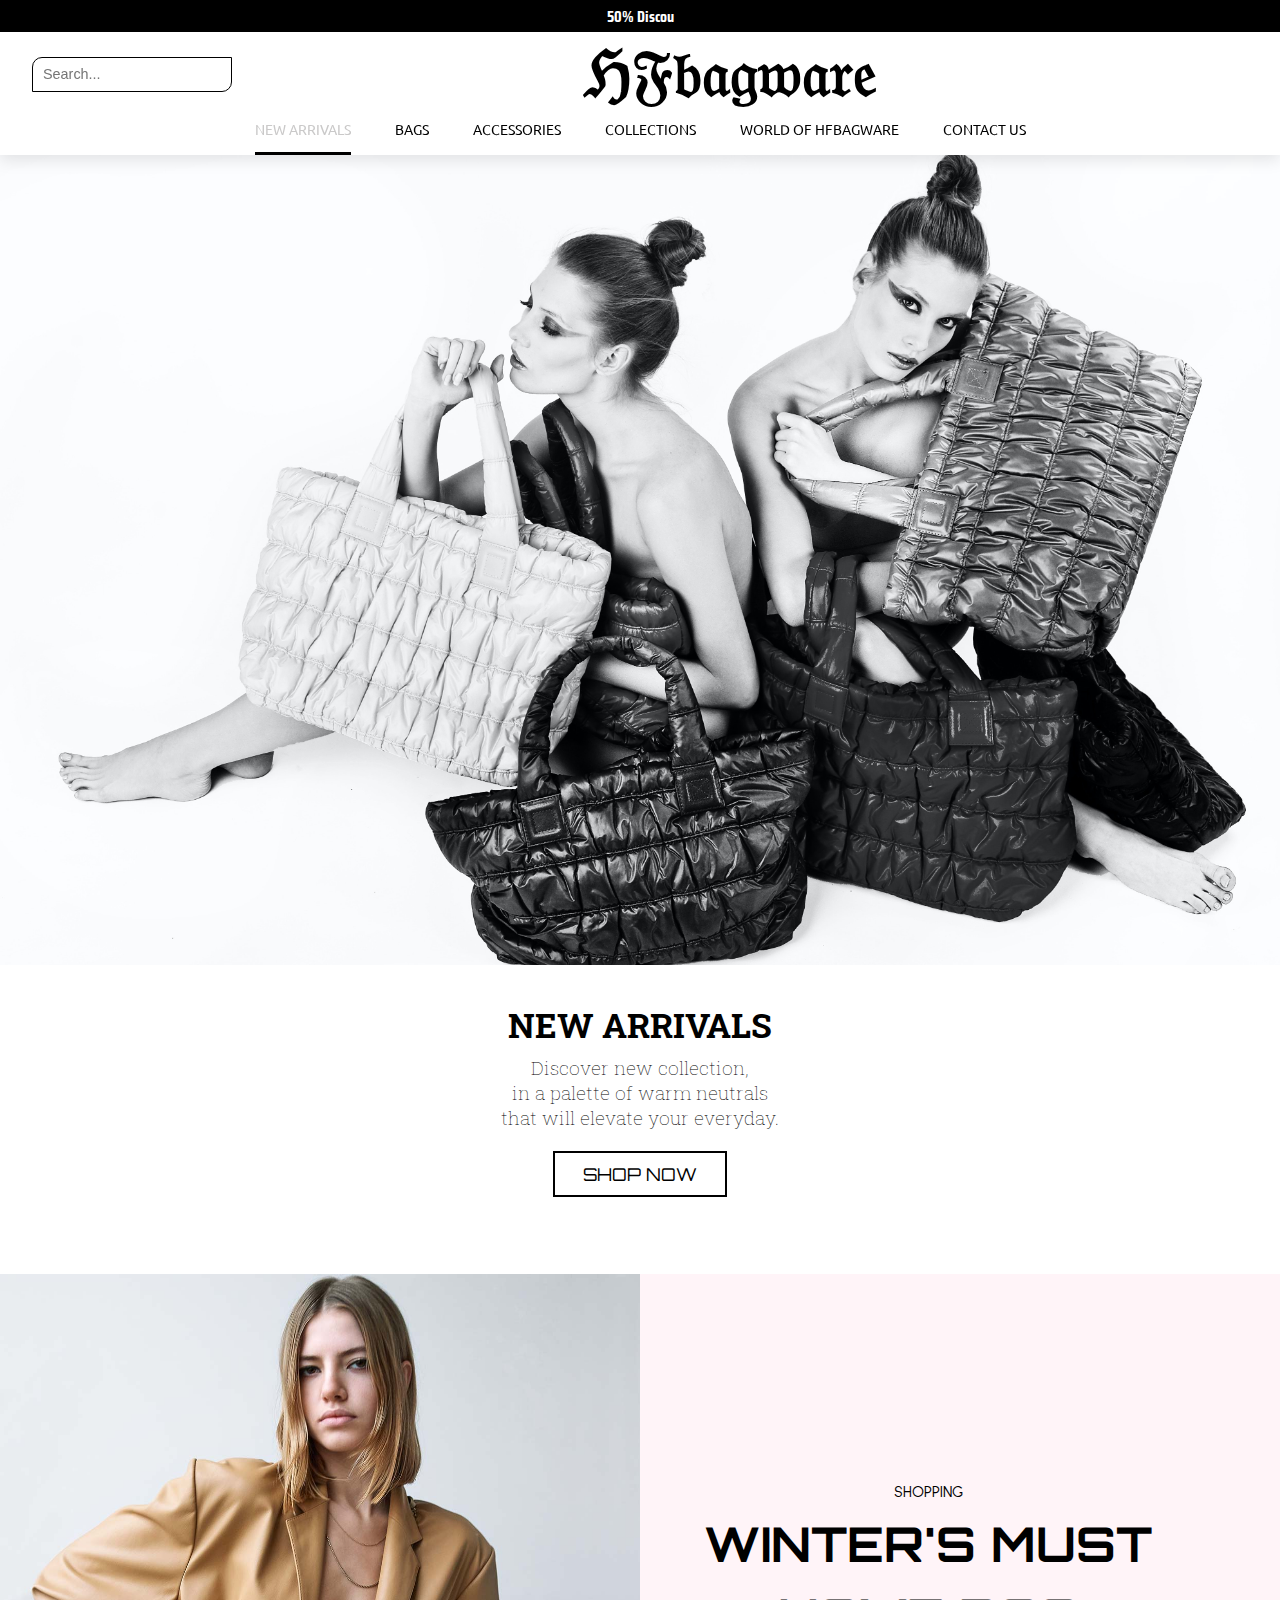
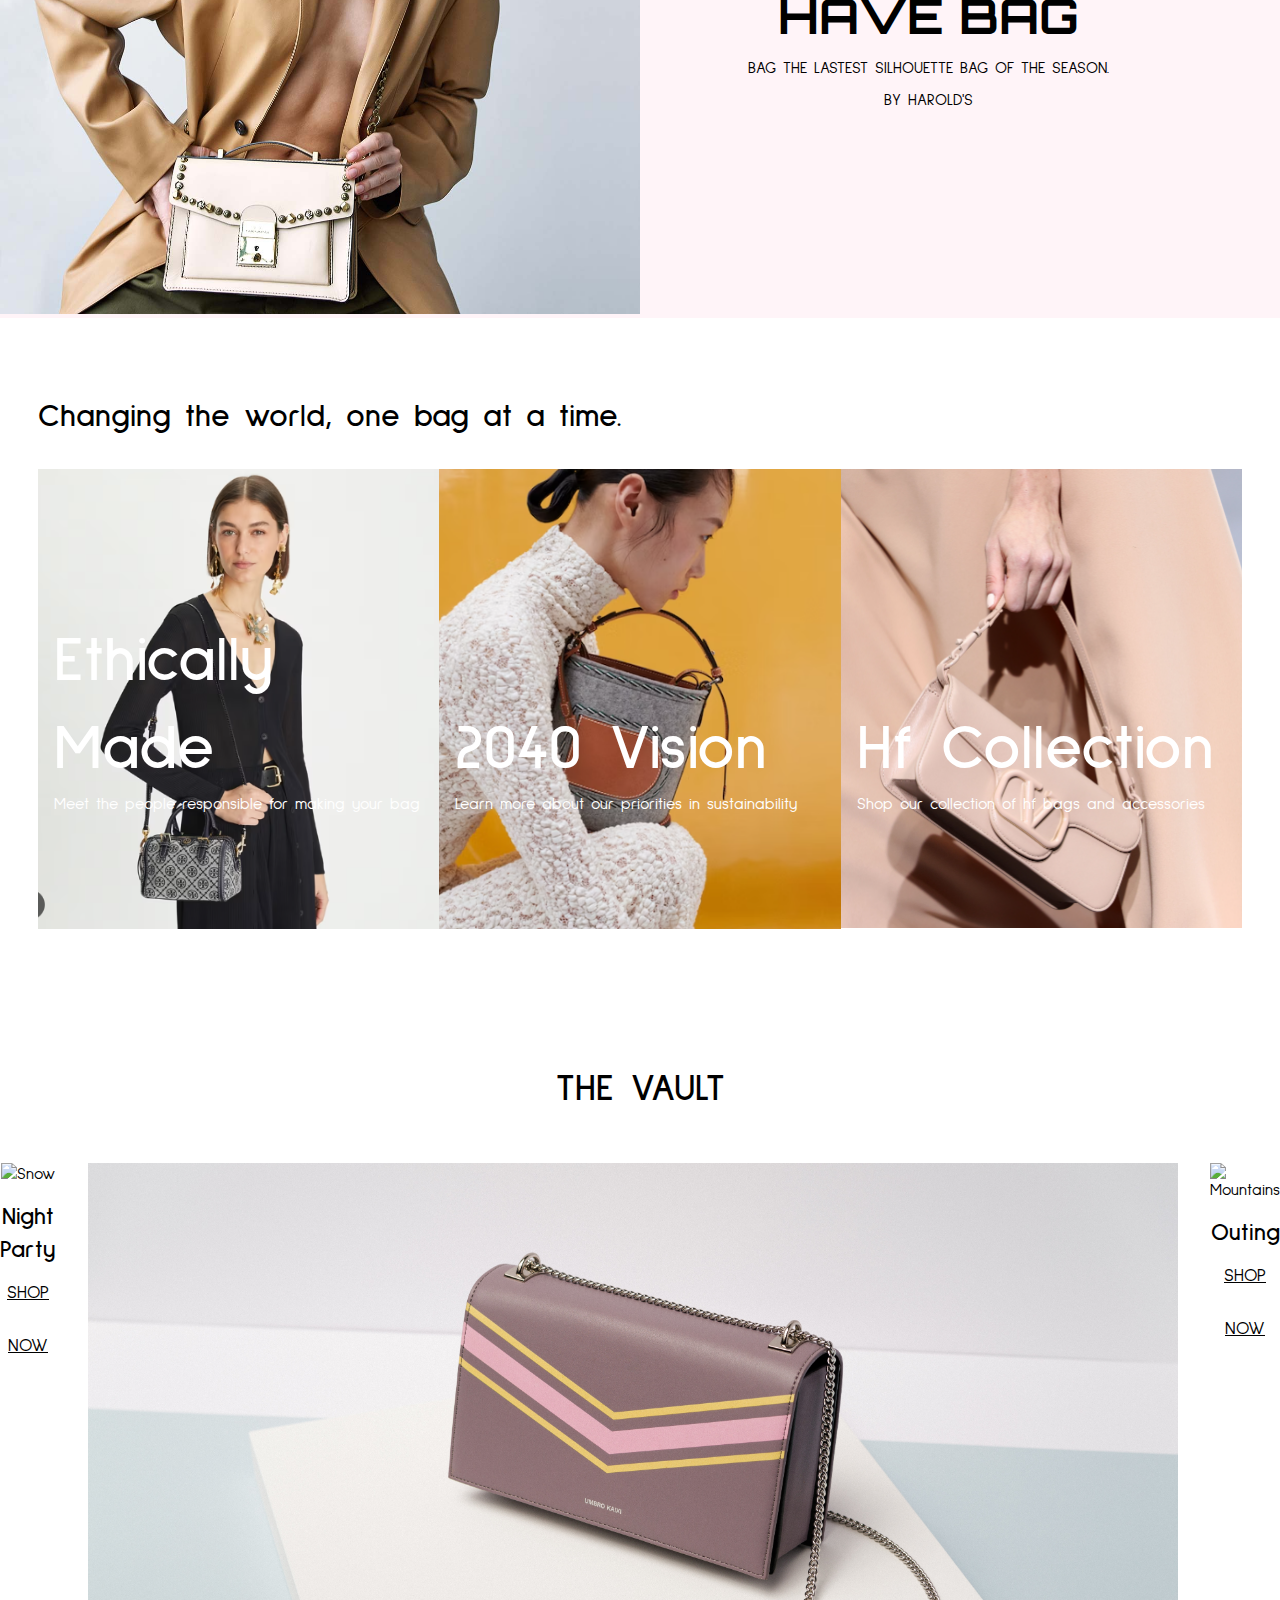
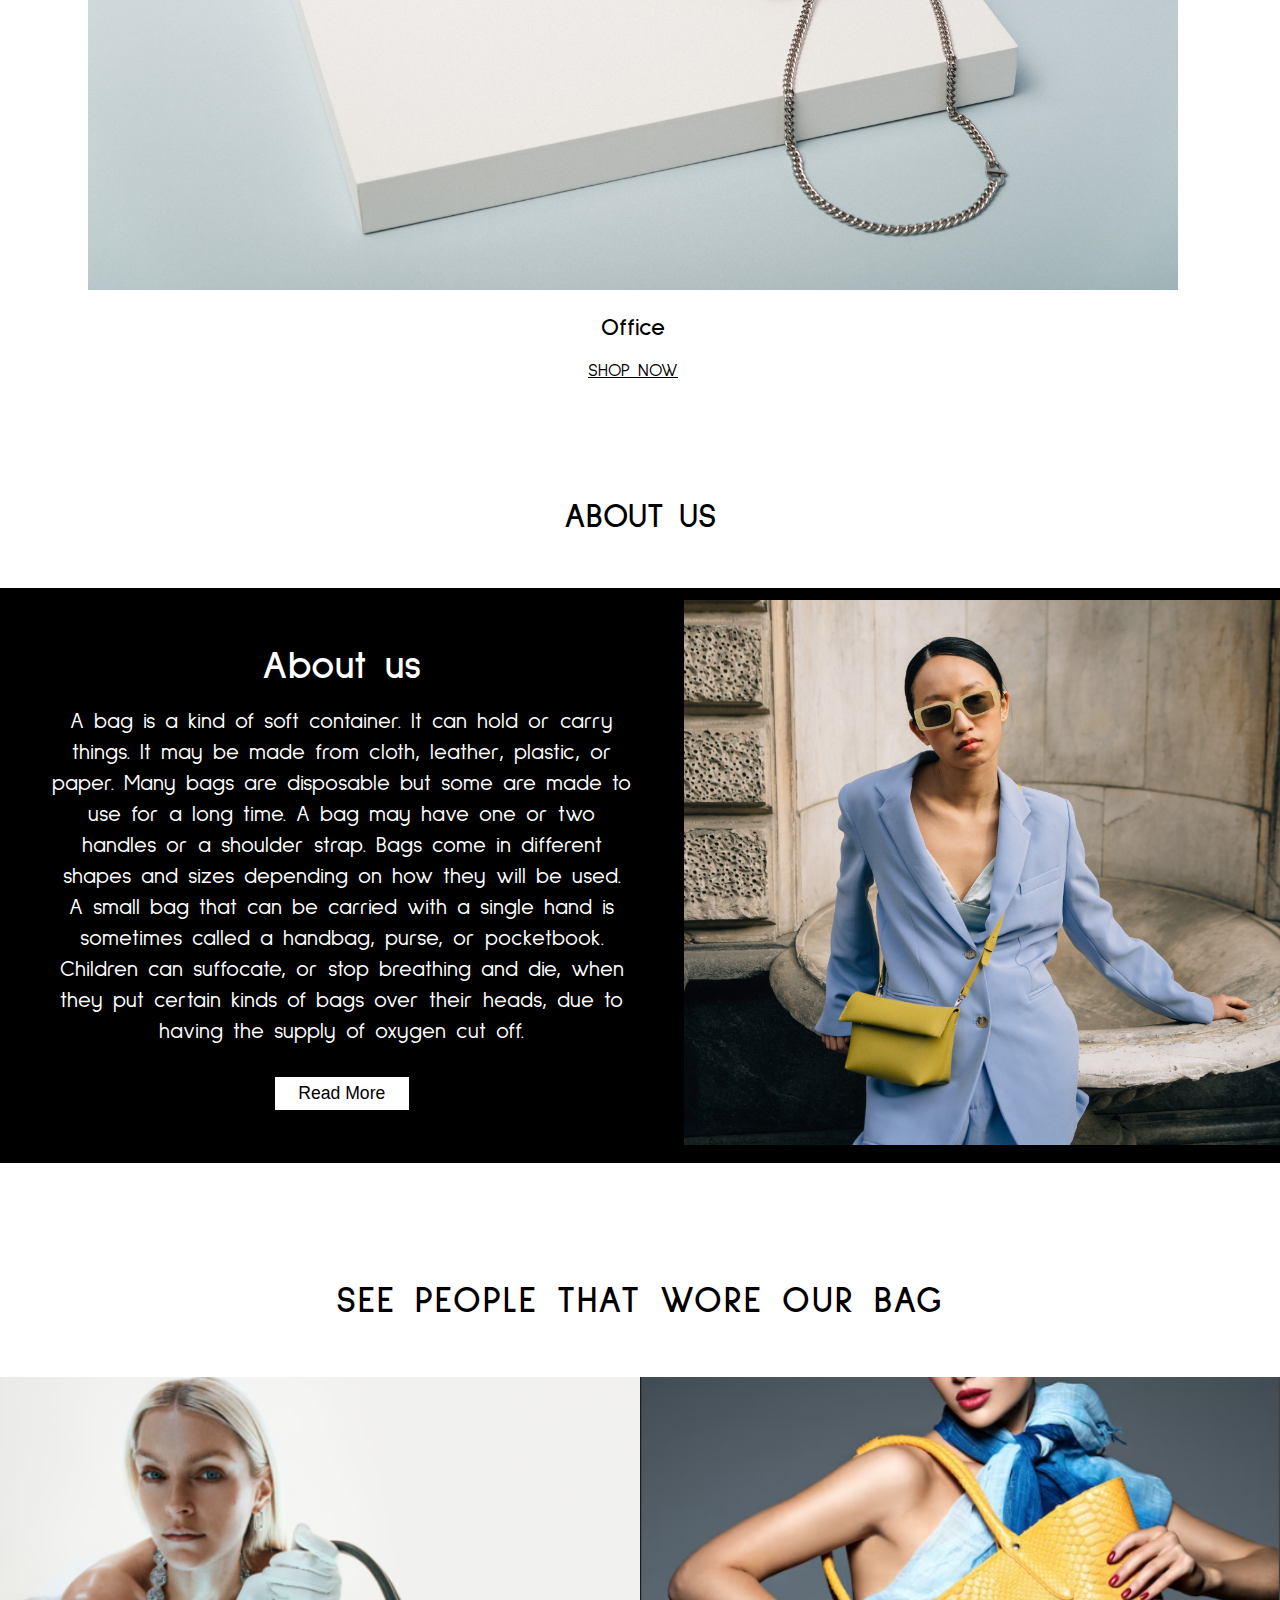
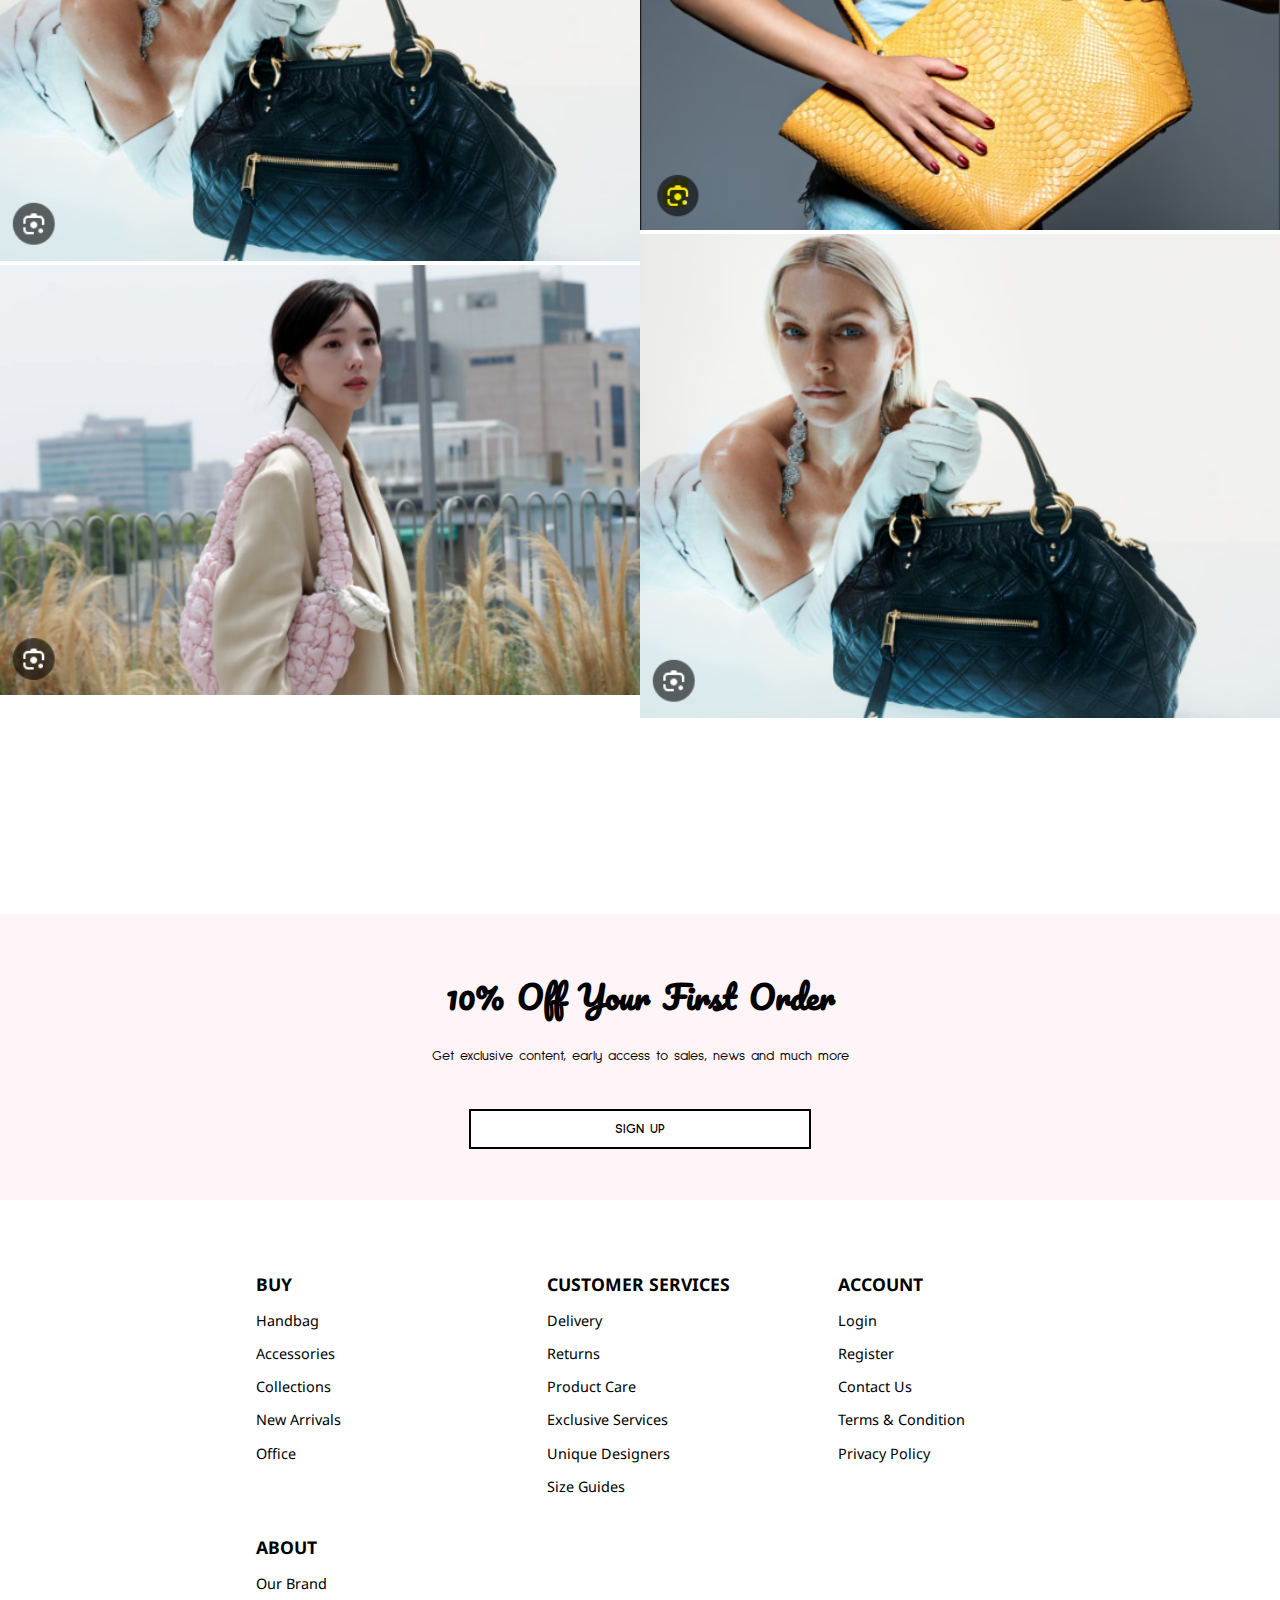
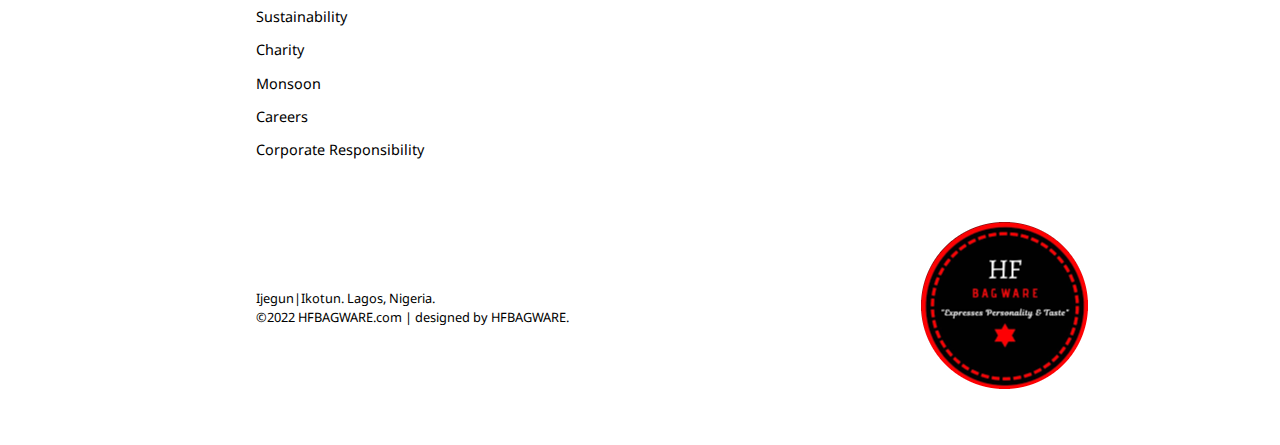
==== commit 789a7ad5: "commited" ====
--- a/index.html
+++ b/index.html
@@ -30,10 +30,12 @@
             <div class="hf">
                 <form class="form" action="/search" method="get">
                     <input class="input" type="text" name="query" placeholder="Search...">
-                    <button type="submit"><i class="uil uil-search"></i></button>
+                    <button type="submit" class="searchBtn"><i class="uil uil-search"></i></button>
                 </form>
 
-                <h1>ℌ𝔉𝔟𝔞𝔤𝔴𝔞𝔯𝔢</h1>
+                <h1 class="hf-logo">ℌ𝔉𝔟𝔞𝔤𝔴𝔞𝔯𝔢</h1>
+
+                <div class="uil uil-bars"id="menu-bar"></div>
 
                 <div class="icons">
                     <button><i class="uil uil-user"></i></button>
@@ -42,8 +44,6 @@
             </div>
             <!-- <i class="uil uil-shutter-alt"></i> -->
             <div class="nav-menu">
-                <div class="uil uil-menu" id="bar"></div>
-                <!-- <div class="uil uil-menu"><div class="bar"></div></div> -->
                 <ul class="nav-bar">
                     <li><a class="active" href="index.html" data-after="Home"><i class="uil uil-process"></i>NEW ARRIVALS</a></li>
                     <li><a href="bag.html" data-after="bag"><i class="uil uil-bag"></i>BAGS</a></li>
@@ -212,20 +212,6 @@
     </div>
 
 
-
-
-
-
-
-
-
-
-
-
-
-
-
-
   <!-- ------------------ BANNER SECTION -------------------------  -->
 
   <div class="banner_container">
--- a/style.css
+++ b/style.css
@@ -17,13 +17,13 @@
     list-style: none;
 }
 
-button {
+/* button {
     border: none;
     background-color: #fff;
     font-size: 1.5rem;
     padding: 0 4px;
     cursor: pointer;
-}
+} */
 
 /*----------------- START TOP FOOTER -------------*/
 .top-footer{
@@ -75,13 +75,20 @@
 }
 
 .hf {
-    display: flex;
-    justify-content: space-between;
-    align-items: center;
-    padding: 0 3rem 0 2rem;
     font-size: 2rem;
     padding-bottom: 0.5rem;
-}
+    text-align: center;
+    position: relative;
+}
+
+#menu-bar {
+    float: right;
+    position: absolute;
+    padding: 1.5% 5% 0 0;
+    top: 0;
+    right: 0;
+}
+
 
 .hf h4 {
     font-size: 0.9rem;
@@ -93,13 +100,14 @@
 /* Style the search bar container */
 .form {
     border: none;
+    display: none;
 }
 
 /* Style the search input */
 .input[type="text"] {
     width: 200px;
     padding: 10px;
-    height: 33px;
+    height: 35px;
     border: 1px solid black;
     border-bottom-right-radius: 10px;
     border-top-left-radius: 10px;
@@ -107,12 +115,33 @@
   
   /* Style the search button */
 .form button[type="submit"] {
-    margin: -50px;
+    margin: 1px 0 1px -35px;
     width: 32px;
+    background-color: white;
     font-size: 1.4rem;
+    border: none;
     border-bottom-right-radius: 10px;
-    background: var black;
     color: black;
+    cursor: pointer;
+}
+
+.searchBtn {
+    border: none;
+    background-color: #fff;
+    font-size: 1.5rem;
+    padding: 0 4px;
+    cursor: pointer;
+}
+
+.icons {
+    display: none;
+}
+
+.icons button {
+    font-size: 75%;
+    border: none;
+    background-color: white;
+    padding-right: 10%;
     cursor: pointer;
 }
 
@@ -156,8 +185,9 @@
     display: table;
 }
 
-.nav-menu #bar{
-    font-size: 24px;
+#menu-bar {
+    font-size: 2rem;
+    font-weight: 500;
     color: black;
     cursor: pointer;
     z-index: 1000001;
@@ -165,17 +195,36 @@
 }
 
 /* ----------hamburger -----------  */
-
+@media only screen and (min-width: 1039px) {
+    .hf {
+        display: flex;
+        justify-content: space-between;
+        align-items: center;
+        padding: 0 3rem 0 2rem;
+        font-size: 2rem;
+        padding-bottom: 0.5rem;
+    }
+
+    .form, .icons {
+        display: flex;
+    }
+
+    .icons {
+        display: flex;
+        gap: 35%;
+    }
+
+}
 
 @media only screen and (max-width: 1039px) {
-    #bar {
+    #menu-bar {
         display: initial;
         color: black;
     }
 
     .nav-bar {
         position: absolute;
-        top: 100%;
+        top: -570px;
         left: 0;
         right: 0;
         display: flex;
@@ -189,19 +238,19 @@
     }
 
     .nav-bar li a::before{
-        content: " ";
-        display: block;
-        height: 2.5px;
-        background-color: black;
-        position: absolute;
         left: 0;
-        bottom: -10px;
-        width: 0%;
-        transition: all ease-in-out 250ms;
-    }
-
-    .nav-bar li a::after {
+    }
+
+    .nav-bar a {
+        width: 100%;
+    }
+
+    .nav-bar a::after {
         display: none;
+    }
+
+    .nav-bar.active {
+        top: 100%;
     }
 }
 
--- a/style2.css
+++ b/style2.css
@@ -120,7 +120,7 @@
     margin-top: 0.7rem;
     padding: 3% 5.2% 3% 5.2%;
     border: 2px solid black;
-    margin-bottom: 30%;
+    margin-bottom: 55%;
 }
   
 .button3:hover {
@@ -132,6 +132,9 @@
 @media (max-width: 1290px) {
     #product1 .pro-container {
         grid-template-columns: repeat(3, 1fr);
+        .button3 {
+            margin-bottom: 65%;
+        }
     }
 }
 
